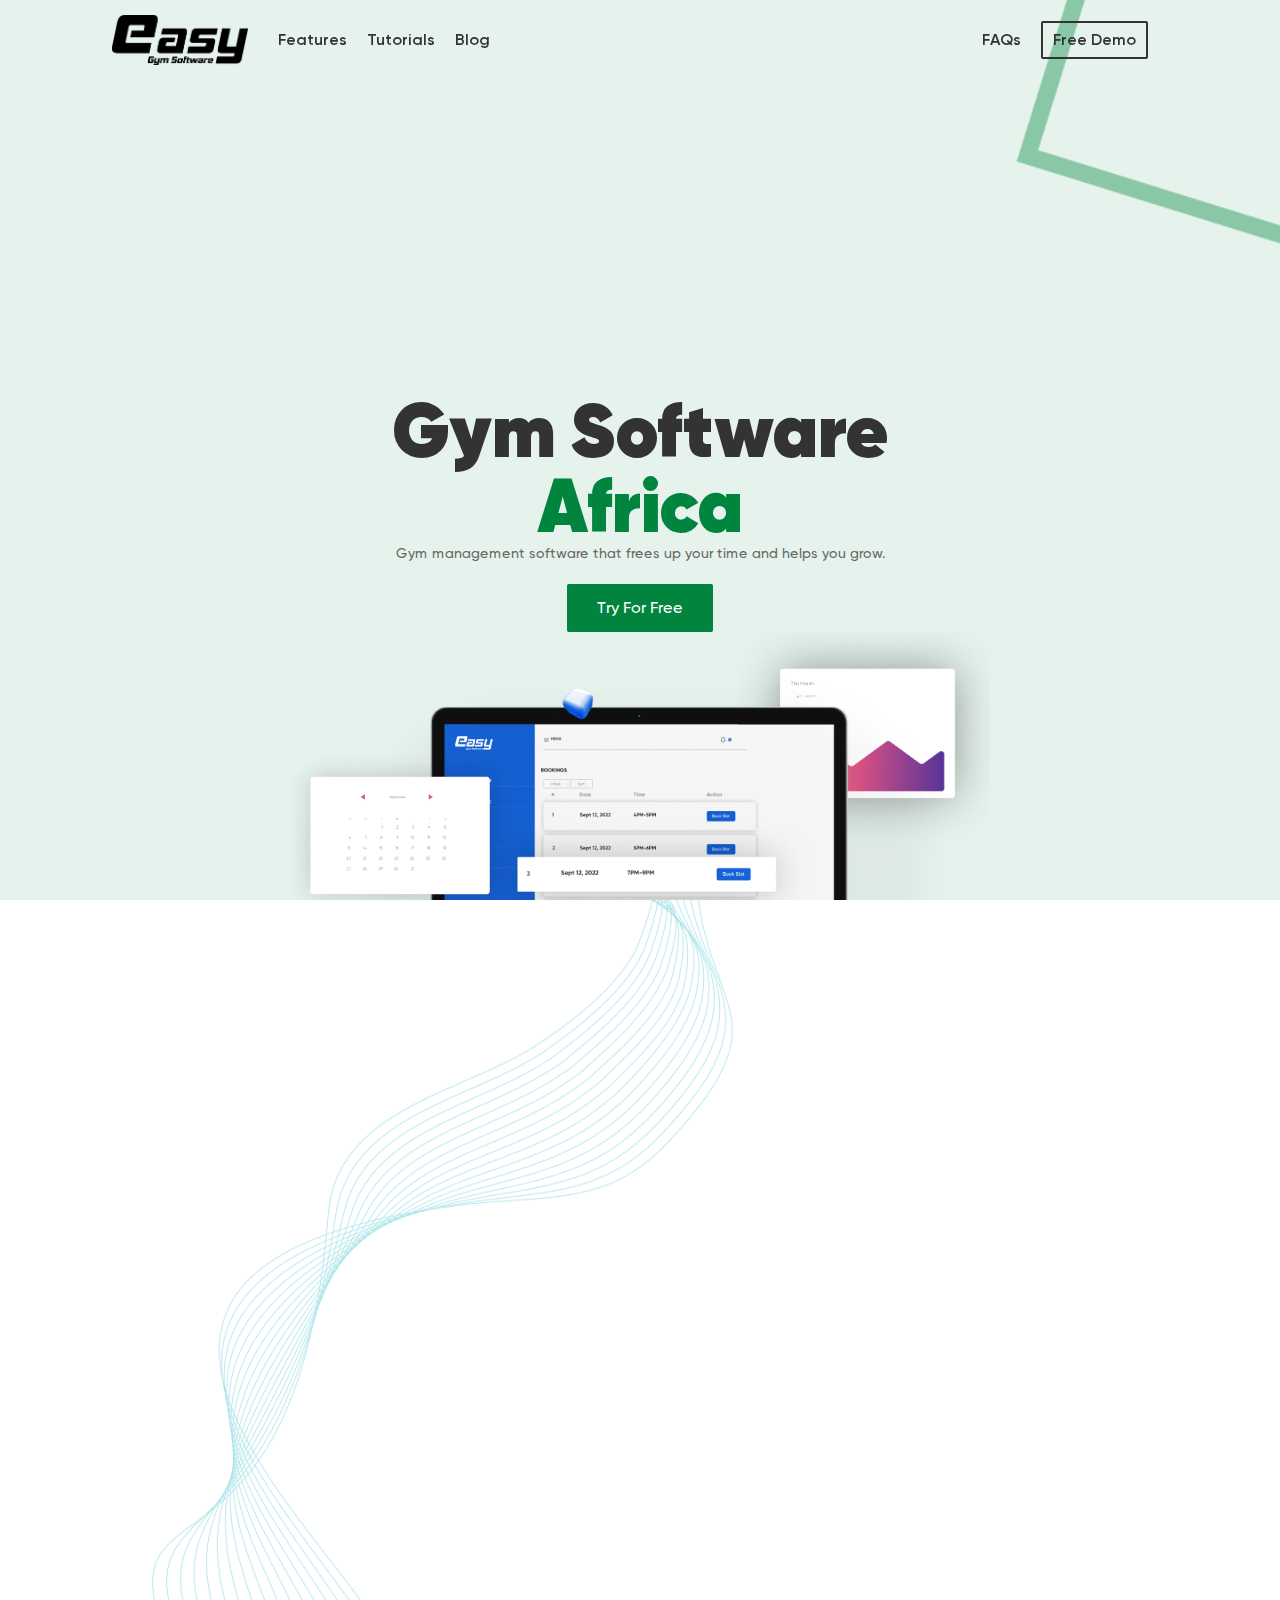
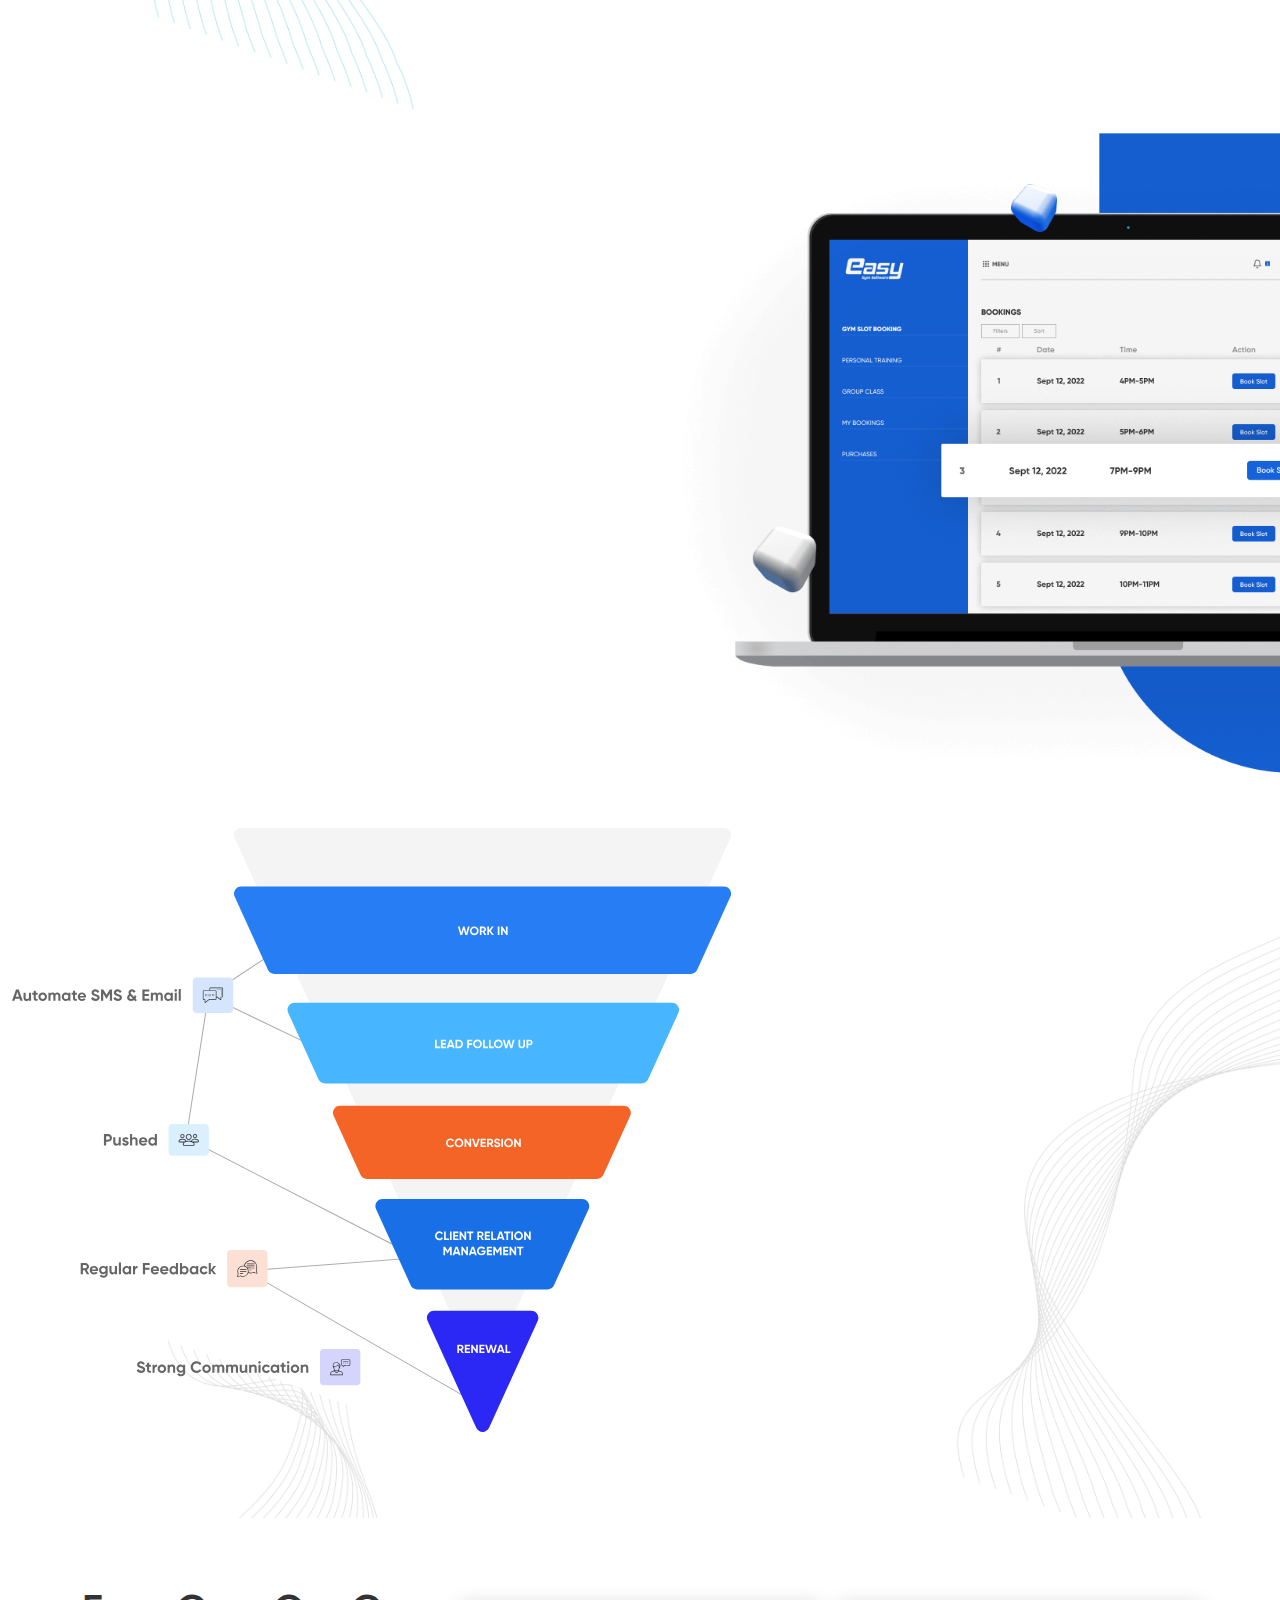
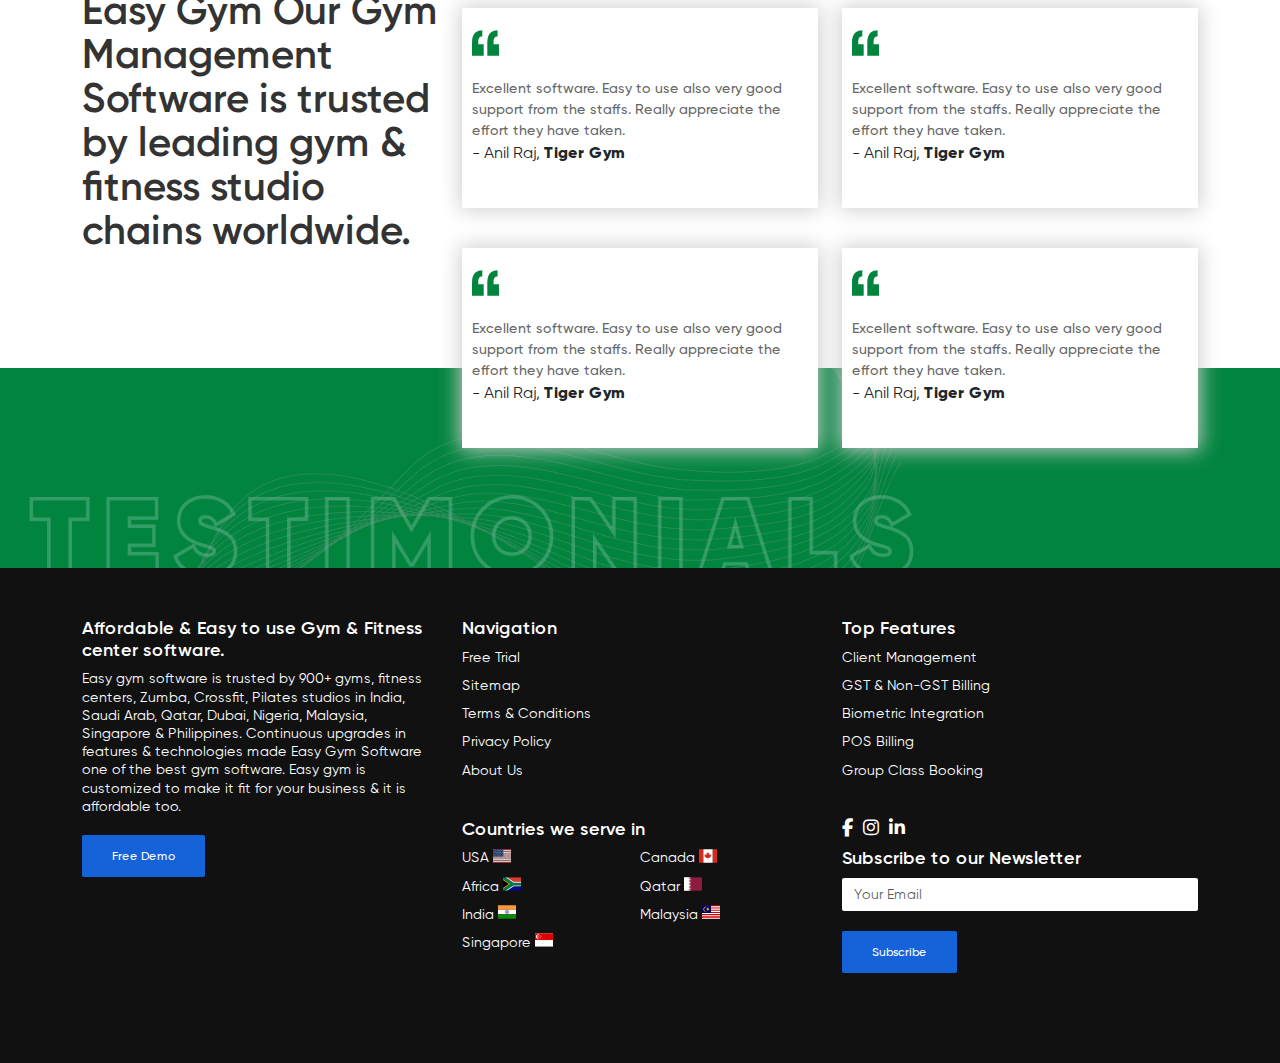
==== africa.html @ e1efaee7 "dropdown added" ====
<!doctype html>
<html lang="en">

<head>
    <meta charset="utf-8">
    <link rel="icon" type="image/x-icon" href="favicon.ico">
    <meta name="viewport" content="width=device-width, initial-scale=1">


    <!-- Bootstrap v5.2 CSS -->
    <link href="https://cdn.jsdelivr.net/npm/bootstrap@5.2.0/dist/css/bootstrap.min.css" rel="stylesheet">

    <!-- AOS CSS -->
    <link href="https://unpkg.com/aos@2.3.1/dist/aos.css" rel="stylesheet">

    <!-- Font Awesome Icons CSS -->
    <link rel="stylesheet" href="https://cdnjs.cloudflare.com/ajax/libs/font-awesome/6.2.0/css/all.min.css" />
    <link rel="stylesheet" href="https://cdnjs.cloudflare.com/ajax/libs/font-awesome/6.2.0/css/brands.min.css" />

    <!-- Custom CSS -->
    <link rel="stylesheet" href="styles.css">


    <title>Easy Gym Software</title>
</head>

<body>
    <!-- <div id="preloader">
        <svg xmlns="http://www.w3.org/2000/svg" width="280.4179992675781" height="104.197998046875"
            viewBox="0 0 280.418 104.198">
            <g id="Group_5" data-name="Group 5" transform="translate(0 -0.1)">
                <g id="Group_3" data-name="Group 3">
                    <g id="Group_1" data-name="Group 1">
                        <path id="Path_1" data-name="Path 1"
                            d="M13.1,78.4c-4.6,0-7.9-.7-9.8-2.2S.5,72.4.5,69.2a35.429,35.429,0,0,1,.8-6l10-47.4c1.1-5.2,3-9.1,5.6-11.5C19.5,1.8,23.8.6,29.6.6H83.2c4,0,6.9.7,8.5,2.2,1.7,1.5,2.5,3.8,2.5,6.9a27.181,27.181,0,0,1-.6,5.5L87,46.2H38l3-13.7H65.8l1.5-7.7a6.053,6.053,0,0,0,.2-1.5c0-1.4-.9-2.2-2.8-2.2H39.3a5.013,5.013,0,0,0-3.1.8,6,6,0,0,0-1.4,3l-6,28.6a14.968,14.968,0,0,0-.3,1.8c0,1.4,1,2.2,2.9,2.2h50L77.1,78.3h-64Z"
                            stroke="#000" stroke-miterlimit="10" stroke-width="1" class="svg-elem-1"></path>
                        <path id="Path_2" data-name="Path 2"
                            d="M100.6,78.4q-4.05,0-5.7-1.5a5.494,5.494,0,0,1-1.7-4.3,21.112,21.112,0,0,1,.5-3.7l2.6-12.2A29.852,29.852,0,0,1,97.7,52a7.515,7.515,0,0,1,2-3,6.215,6.215,0,0,1,2.9-1.5,16.079,16.079,0,0,1,4.2-.5h23.6l-1.9,9H114.2a2.575,2.575,0,0,0-1.8.5,4.272,4.272,0,0,0-.8,1.9l-.7,3.3a8.915,8.915,0,0,0-.2,1.1c0,.9.6,1.3,1.8,1.3h19.3L136.3,43a2.219,2.219,0,0,0,.1-.9c0-1.1-.7-1.6-2-1.6H101.5l2.7-12.6h42.2c2.9,0,5,.5,6.2,1.5s1.8,2.5,1.8,4.7a16.368,16.368,0,0,1-.4,3.8l-8.6,40.7H100.6Z"
                            stroke="#000" stroke-miterlimit="10" stroke-width="1" class="svg-elem-2"></path>
                        <path id="Path_3" data-name="Path 3"
                            d="M154.8,78.4l2.8-13.6h32.8a2.973,2.973,0,0,0,1.9-.4,3.023,3.023,0,0,0,.9-1.8l.7-3.2v-.7c0-.8-.6-1.2-1.7-1.2H167a8.1,8.1,0,0,1-5-1.3,4.9,4.9,0,0,1-1.5-3.8v-1a4.253,4.253,0,0,1,.2-1.1l2.9-13.7c.7-3,1.8-5.2,3.5-6.7,1.7-1.4,4.3-2.2,7.9-2.2h42.5l-2.8,13.1H181.9a2.621,2.621,0,0,0-2.9,2.4l-.6,2.9a1.483,1.483,0,0,0-.1.7c0,.9.6,1.4,1.7,1.4h25.7c2.3,0,4,.5,5,1.4a4.755,4.755,0,0,1,1.5,3.8v1a3.553,3.553,0,0,1-.2,1l-3,14.2c-.7,3-1.8,5.2-3.5,6.6s-4.3,2.2-7.8,2.2Z"
                            stroke="#000" stroke-miterlimit="10" stroke-width="1" class="svg-elem-3"></path>
                        <path id="Path_4" data-name="Path 4"
                            d="M213.2,99.6l3.1-14.4h32a2.814,2.814,0,0,0,2-.6,3.731,3.731,0,0,0,1-2l.9-4.3H225.6q-4.35,0-6.3-1.5a5.523,5.523,0,0,1-1.8-4.5,25.691,25.691,0,0,1,.5-3.9l8.6-40.7h16.9l-7.4,34.7a3.083,3.083,0,0,0-.1,1c0,1,.7,1.5,2,1.5h17l7.9-37.2h16.9L266.6,89.6a13.941,13.941,0,0,1-3.7,7.5q-2.55,2.4-8.1,2.4H213.2Z"
                            stroke="#000" stroke-miterlimit="10" stroke-width="1" class="svg-elem-4"></path>
                    </g>
                    <g id="Group_2" data-name="Group 2">
                        <path id="Path_5" data-name="Path 5"
                            d="M121.9,98.7l.6-3h6.4a.749.749,0,0,0,.5-.1.52.52,0,0,0,.2-.4l.3-1.2v-.2c0-.2-.1-.3-.4-.3h-4.7a1.609,1.609,0,0,1-1.1-.3,1.389,1.389,0,0,1-.3-1.5l.7-3.5a3.376,3.376,0,0,1,.8-1.7,2.546,2.546,0,0,1,1.9-.6H135l-.6,2.9H128c-.2,0-.3,0-.4.1s-.1.2-.2.4l-.2,1.2v.2c0,.2.1.3.4.3h4.7a2.133,2.133,0,0,1,1.2.3,1.333,1.333,0,0,1,.4,1,.9.9,0,0,1-.1.5l-.8,3.7a3.376,3.376,0,0,1-.8,1.7,2.546,2.546,0,0,1-1.9.6h-8.4Z"
                            stroke="#000" stroke-miterlimit="10" stroke-width="1" class="svg-elem-5"></path>
                        <path id="Path_6" data-name="Path 6"
                            d="M136,98.7a1.737,1.737,0,0,1-1.2-.3,1.268,1.268,0,0,1-.4-.9,1.952,1.952,0,0,1,.1-.7l1.2-5.9a2.649,2.649,0,0,1,.7-1.4,2.07,2.07,0,0,1,1.5-.5h6.6a1.737,1.737,0,0,1,1.2.3,1.222,1.222,0,0,1,.3.9,1.7,1.7,0,0,1-.1.7l-1.2,5.9a2.649,2.649,0,0,1-.7,1.4,2.07,2.07,0,0,1-1.5.5Zm6.6-6.4v-.2c0-.2-.1-.3-.4-.3h-3c-.2,0-.3,0-.4.1s-.1.2-.2.4l-.7,3.1v.2c0,.2.1.3.4.3h3c.2,0,.3,0,.4-.1s.1-.2.2-.4Z"
                            stroke="#000" stroke-miterlimit="10" stroke-width="1" class="svg-elem-6"></path>
                        <path id="Path_7" data-name="Path 7"
                            d="M146.3,98.7l2.4-11.4a3,3,0,0,1,.8-1.7,2.456,2.456,0,0,1,1.5-.5h3.5l-.5,2.3h-1.7c-.2,0-.3,0-.4.1s-.1.2-.2.4l-.3,1.2h2.1l-.5,2.4h-2l-1.5,7.2Z"
                            stroke="#000" stroke-miterlimit="10" stroke-width="1" class="svg-elem-7"></path>
                        <path id="Path_8" data-name="Path 8"
                            d="M154.7,98.7a1.737,1.737,0,0,1-1.2-.3,1.268,1.268,0,0,1-.4-.9,1.952,1.952,0,0,1,.1-.7l2.2-10.4h3.2l-.6,2.7h2l-.5,2.4h-2l-.9,4.3V96c0,.2.1.3.4.3h1.5l-.5,2.4Z"
                            stroke="#000" stroke-miterlimit="10" stroke-width="1" class="svg-elem-8"></path>
                        <path id="Path_9" data-name="Path 9"
                            d="M168.7,98.7l-.3-6-3.1,6h-4l-.5-9.6h3.5v6.3l3.1-6.3h3.8l.3,6.3,2.9-6.3h3.3l-4.8,9.6Z"
                            stroke="#000" stroke-miterlimit="10" stroke-width="1" class="svg-elem-9"></path>
                        <path id="Path_10" data-name="Path 10"
                            d="M178.1,98.7a1.609,1.609,0,0,1-1.1-.3,1.136,1.136,0,0,1-.3-.8,1.952,1.952,0,0,1,.1-.7l.5-2.3a4.649,4.649,0,0,1,.3-.9,2.092,2.092,0,0,1,.4-.6,3.329,3.329,0,0,1,.6-.3,1.949,1.949,0,0,1,.8-.1h4.5l-.4,1.7h-2.7c-.2,0-.3,0-.3.1s-.1.2-.2.4l-.1.6v.2c0,.2.1.2.3.2h3.7l.9-4v-.2c0-.2-.1-.3-.4-.3h-6.3l.5-2.4h8a1.737,1.737,0,0,1,1.2.3,1.222,1.222,0,0,1,.3.9,1.7,1.7,0,0,1-.1.7l-1.6,7.7h-8.6Z"
                            stroke="#000" stroke-miterlimit="10" stroke-width="1" class="svg-elem-10"></path>
                        <path id="Path_11" data-name="Path 11"
                            d="M188.3,98.7l2-9.6h3.1l-.2,1.1a3.018,3.018,0,0,1,.8-.8,2.016,2.016,0,0,1,1.1-.3h2.4l-.6,2.7h-3.4a.634.634,0,0,0-.6.5l-1.3,6.4h-3.3Z"
                            stroke="#000" stroke-miterlimit="10" stroke-width="1" class="svg-elem-11"></path>
                        <path id="Path_12" data-name="Path 12"
                            d="M198.6,98.7a1.737,1.737,0,0,1-1.2-.3,1.039,1.039,0,0,1-.4-.8,1.952,1.952,0,0,1,.1-.7l1.2-5.9a2.649,2.649,0,0,1,.7-1.4,2.173,2.173,0,0,1,1.6-.5h6.6a1.8,1.8,0,0,1,1.1.3,1.136,1.136,0,0,1,.3.8,1.952,1.952,0,0,1-.1.7l-.8,3.8h-6L202,93h3.1l.2-1v-.2a.265.265,0,0,0-.3-.3h-3.1c-.2,0-.3,0-.4.1s-.1.2-.2.4l-.7,3.5v.2c0,.2.1.3.4.3h6.2l-.5,2.6h-8.1Z"
                            stroke="#000" stroke-miterlimit="10" stroke-width="1" class="svg-elem-12"></path>
                    </g>
                </g>
                <g id="Group_4" data-name="Group 4">
                    <path id="Path_13" data-name="Path 13"
                        d="M75.7,98.7a2.076,2.076,0,0,1-1.5-.4,1.433,1.433,0,0,1-.5-1.1,3.445,3.445,0,0,1,.1-.9l1.9-8.8a3.8,3.8,0,0,1,.9-1.8,2.814,2.814,0,0,1,2-.6h8.5l-.7,3.3H79.7a.749.749,0,0,0-.5.1.588.588,0,0,0-.2.5l-1.2,6v.2a.458.458,0,0,0,.5.4h3.4l.5-2.4H79.9l.5-2.5H86l-1.7,8Z"
                        stroke="#000" stroke-miterlimit="10" stroke-width="1" class="svg-elem-13"></path>
                    <path id="Path_14" data-name="Path 14"
                        d="M85.6,102.9l.6-2.9h6.4c.2,0,.3,0,.4-.1s.1-.2.2-.4l.2-.9H88.1a2.269,2.269,0,0,1-1.3-.3,1.268,1.268,0,0,1-.4-.9,2.814,2.814,0,0,1,.1-.8l1.7-8.1h3.4l-1.5,6.9v.2c0,.2.1.3.4.3H94l1.6-7.4H99L96.3,101a2.633,2.633,0,0,1-.7,1.5,2.348,2.348,0,0,1-1.6.5H85.6Z"
                        stroke="#000" stroke-miterlimit="10" stroke-width="1" class="svg-elem-14"></path>
                    <path id="Path_15" data-name="Path 15"
                        d="M112.1,98.7l1.4-6.7v-.2c0-.2-.1-.3-.4-.3h-2.4c-.4,0-.6.2-.6.5l-1.4,6.8h-3.4l1.4-6.7v-.2c0-.2-.1-.3-.4-.3h-2.4a.634.634,0,0,0-.6.5l-1.4,6.7H98.5l2.1-10.1h3.2l-.2,1.1a3.819,3.819,0,0,1,.9-.9,2.133,2.133,0,0,1,1.2-.3h3.2c1,0,1.5.4,1.6,1.1a3.24,3.24,0,0,1,.9-.8,2.016,2.016,0,0,1,1.1-.3h3.2a1.922,1.922,0,0,1,1.2.3,1.333,1.333,0,0,1,.4,1,1.7,1.7,0,0,1-.1.7l-1.7,8.1h-3.4Z"
                        stroke="#000" stroke-miterlimit="10" stroke-width="1" class="svg-elem-15"></path>
                </g>
            </g>
        </svg>

    </div> -->

    <div id="africa-page" class="cnt-page">

        <!-- Nav Header Starts -->
        <div class="nav-bar">
            <div class="navbar-holder">
                <div class="nav-left">
                    <div class="container">
                        <div class="left-holder">
                            <a href="index.html" class="logo">
                                <img src="assets/logo.png" alt="logo">
                            </a>
                            <nav>
                                <ul>
                                    <li><a href="features.html" class="nav-item">Features</a></li>
                                    <li><a href="tutorials.html" class="nav-item">Tutorials</a></li>
                                    <li><a href="#" class="nav-item">Blog</a></li>
                                </ul>
                            </nav>
                        </div>
                    </div>
                </div>
                <div class="nav-right">
                    <div class="container">
                        <div class="right-holder">
                            <nav>
                                <ul>
                                    <li><a href="#" class="nav-item">FAQs</a></li>
                                    <li><a href="#" class="prm-btn white-border">Free Demo</a></li>
                                    <li>
                                        <a href="#" class="hamburger" disable>
                                            <div class="center">
                                                <div></div>
                                            </div>
                                        </a>
                                    </li>
                                </ul>
                            </nav>
                        </div>
                    </div>
                </div>
            </div>
        </div>
        <!-- Nav Header Ends-->


        <!-- Mobile Menu Ends-->
        <div class="navbar-mob">
            <ul>
                <li><a href="features.html">Features</a></li>
                <li><a href="tutorials.html">Tutorials</a></li>
                <li><a href="">Blogs</a></li>
                <li><a href="">FAQs</a></li>
            </ul>
        </div>
        <!-- Mobile Menu Ends-->


        <!-- Hero Section Starts -->
        <div class="hero-sec">
            <div class="container">
                <div class="header-text">
                    <h1 class="heading-style">
                        Gym Software<br><span class="cnt-text">Africa</span>
                    </h1>
                    <p>Gym management software that frees up your time and helps you grow.</p>
                    <a href="#" class="prm-btn">Try For Free</a>
                </div>
                <img src="assets/country/usa-hero-img.png" alt="" class="cnt-hero-img">
            </div>
        </div>
        <!-- Hero Section Ends -->



        <!-- QR Section Starts -->
        <div class="qr-sec">
            <img src="assets/qr-sec-img.png" class="qr-img" alt="">
            <div class="container-xl">
                <div class="col-12">
                    <img src="assets/qr-sec-img-mob.png" class="qr-img-mob" alt="">
                </div>
                <div class="col-lg-6 offset-lg-6">
                    <div class="qr-text">
                        <h1 class="heading-style" data-aos="fade-up" data-aos-duration="500" data-aos-once="true">
                            Experience Revolutionary
                            <br>QR Portal
                        </h1>
                        <div class="sm-head" data-aos="fade-up" data-aos-duration="500" data-aos-once="true">
                            Scan & Experience
                        </div>
                        <p data-aos="fade-up" data-aos-duration="500" data-aos-once="true">No need to pay for mobile
                            apps anymore.</p>

                        <div class="qr-features">
                            <div class="row">
                                <div class="col-md-6">
                                    <div class="feat-box" data-aos="zoom-in" data-aos-duration="500"
                                        data-aos-once="true" data-aos-delay="100">
                                        <img src="assets/country/qr-feat-af1.png" alt="">
                                        <h2>Conviniet <br>Appointments</h2>
                                        <p>Energistically negotiate effective web services after installed base sources.
                                            Conveniently productivate.</p>
                                    </div>
                                </div>
                                <div class="col-md-6">
                                    <div class="feat-box" data-aos="zoom-in" data-aos-duration="500"
                                        data-aos-once="true" data-aos-delay="400">
                                        <img src="assets/country/qr-feat-af2.png" alt="">
                                        <h2>Showcase<br>
                                            Offers & Gallery</h2>
                                        <p>Enthusiastically mesh reliable products without sustainable resources
                                            rapidiously seize.</p>
                                    </div>
                                </div>
                                <div class="col-md-6">
                                    <div class="feat-box" data-aos="zoom-in" data-aos-duration="500"
                                        data-aos-once="true" data-aos-delay="700">
                                        <img src="assets/country/qr-feat-af3.png" alt="">
                                        <h2>Self
                                            Check-in</h2>
                                        <p>Conveniently evolve cross-platform initiatives and interdependent technology
                                            dynamically reliable.
                                        </p>
                                    </div>
                                </div>
                                <div class="col-md-6">
                                    <div class="feat-box" data-aos="zoom-in" data-aos-duration="500"
                                        data-aos-once="true" data-aos-delay="900">
                                        <img src="assets/country/qr-feat-af4.png" alt="">
                                        <h2>Reviews</h2>
                                        <p>Enthusiastically disseminate granular schemas vis-a-vis timely collaboration
                                            and idea-sharing evisculate.</p>
                                    </div>
                                </div>
                            </div>
                        </div>
                    </div>
                </div>
            </div>
        </div>
        <!-- QR Section Ends -->



        <!-- Booking Section Starts -->
        <div class="booking-sec">
            <img src="assets/booking-img.png" class="booking-img" alt="">
            <div class="container">
                <div class="col-12">
                    <img src="assets/booking-img-full.png" class="booking-img-full" alt="">
                </div>
                <div class="col-md-6">
                    <div class="booking-text">
                        <h1 class="heading-style" data-aos="fade-up" data-aos-duration="500" data-aos-once="true">
                            Experience Revolutionary
                            <br>QR Portal
                        </h1>
                        <p data-aos="fade-up" data-aos-duration="500" data-aos-once="true">Digitalize your client's
                            experience with digital
                            workout & diet plan. Your clients can easily
                            book group classes & personal training online with gym management software.</p>



                        <div class="accordion" data-aos="fade-up" data-aos-duration="500" data-aos-once="true">
                            <div class="accordion-item">
                                <input type="checkbox" id="book-ques1">
                                <label class="accordion-link" for="book-ques1">
                                    <div class="flex">
                                        <h3 class="sm-head">All-embracing Sign-up Form</h3>
                                        <svg width="24" height="24" viewBox="0 0 24 24" fill="none"
                                            xmlns="http://www.w3.org/2000/svg">
                                            <path
                                                d="M17.4799 6.54994L14.6399 3.70994C14.547 3.61621 14.4364 3.54182 14.3145 3.49105C14.1927 3.44028 14.062 3.41414 13.9299 3.41414C13.7979 3.41414 13.6672 3.44028 13.5454 3.49105C13.4235 3.54182 13.3129 3.61621 13.2199 3.70994C13.0337 3.8973 12.9291 4.15076 12.9291 4.41494C12.9291 4.67913 13.0337 4.93258 13.2199 5.11994L15.3399 7.23994L7.23994 15.3399L5.11994 13.2199C4.93258 13.0337 4.67913 12.9291 4.41494 12.9291C4.15076 12.9291 3.8973 13.0337 3.70994 13.2199C3.61621 13.3129 3.54182 13.4235 3.49105 13.5454C3.44028 13.6672 3.41414 13.7979 3.41414 13.9299C3.41414 14.062 3.44028 14.1927 3.49105 14.3145C3.54182 14.4364 3.61621 14.547 3.70994 14.6399L6.51994 17.4499L9.32994 20.2599C9.42256 20.3544 9.533 20.4296 9.65488 20.4811C9.77675 20.5326 9.90763 20.5594 10.0399 20.5599C10.2386 20.5611 10.433 20.5031 10.5986 20.3933C10.7641 20.2835 10.8931 20.1269 10.9693 19.9434C11.0455 19.76 11.0653 19.558 11.0262 19.3633C10.9872 19.1685 10.891 18.9898 10.7499 18.8499L8.65994 16.7599L16.7599 8.65994L18.8799 10.7799C18.9732 10.8725 19.0837 10.9458 19.2053 10.9957C19.3269 11.0455 19.4571 11.071 19.5885 11.0705C19.7199 11.07 19.8499 11.0437 19.9711 10.993C20.0923 10.9423 20.2024 10.8682 20.2949 10.7749C20.3875 10.6817 20.4608 10.5711 20.5107 10.4496C20.5605 10.328 20.586 10.1978 20.5855 10.0664C20.585 9.93501 20.5587 9.80499 20.508 9.68378C20.4573 9.56256 20.3832 9.45252 20.2899 9.35994L17.4799 6.54994ZM3.70994 17.4599C3.52164 17.2716 3.26624 17.1658 2.99994 17.1658C2.73364 17.1658 2.47824 17.2716 2.28994 17.4599C2.10164 17.6482 1.99585 17.9036 1.99585 18.1699C1.99585 18.4362 2.10164 18.6916 2.28994 18.8799L5.11994 21.7099C5.21338 21.8026 5.3242 21.8759 5.44603 21.9257C5.56787 21.9755 5.69833 22.0007 5.82994 21.9999C5.96155 22.0007 6.09201 21.9755 6.21385 21.9257C6.33569 21.8759 6.4465 21.8026 6.53994 21.7099C6.63367 21.617 6.70806 21.5064 6.75883 21.3845C6.8096 21.2627 6.83574 21.132 6.83574 20.9999C6.83574 20.8679 6.8096 20.7372 6.75883 20.6154C6.70806 20.4935 6.63367 20.3829 6.53994 20.2899L3.70994 17.4599ZM21.7099 5.11994L18.8799 2.28994C18.6916 2.10164 18.4362 1.99585 18.1699 1.99585C17.9036 1.99585 17.6482 2.10164 17.4599 2.28994C17.2716 2.47824 17.1658 2.73364 17.1658 2.99994C17.1658 3.26624 17.2716 3.52164 17.4599 3.70994L20.2899 6.53994C20.3829 6.63367 20.4935 6.70806 20.6154 6.75883C20.7372 6.8096 20.8679 6.83574 20.9999 6.83574C21.132 6.83574 21.2627 6.8096 21.3845 6.75883C21.5064 6.70806 21.617 6.63367 21.7099 6.53994C21.8037 6.44698 21.8781 6.33638 21.9288 6.21452C21.9796 6.09266 22.0057 5.96195 22.0057 5.82994C22.0057 5.69793 21.9796 5.56722 21.9288 5.44536C21.8781 5.32351 21.8037 5.2129 21.7099 5.11994Z"
                                                fill="#1562D9" />
                                        </svg>

                                    </div>
                                </label>
                                <div class="answer">
                                    <p> Let the customers see and choose everything they need in a comprehensive sign-up
                                        form on your website. The details are captured in the gym management system and
                                        you can create a customized bill in one click.
                                    </p>
                                </div>
                                <hr>
                            </div>
                            <div class="accordion-item">
                                <input type="checkbox" id="book-ques2">
                                <label class="accordion-link" for="book-ques2">
                                    <div class="flex">
                                        <h3 class="sm-head">Group Class and Training Booking</h3>
                                        <svg width="24" height="24" viewBox="0 0 24 24" fill="none"
                                            xmlns="http://www.w3.org/2000/svg">
                                            <path
                                                d="M17.4799 6.54994L14.6399 3.70994C14.547 3.61621 14.4364 3.54182 14.3145 3.49105C14.1927 3.44028 14.062 3.41414 13.9299 3.41414C13.7979 3.41414 13.6672 3.44028 13.5454 3.49105C13.4235 3.54182 13.3129 3.61621 13.2199 3.70994C13.0337 3.8973 12.9291 4.15076 12.9291 4.41494C12.9291 4.67913 13.0337 4.93258 13.2199 5.11994L15.3399 7.23994L7.23994 15.3399L5.11994 13.2199C4.93258 13.0337 4.67913 12.9291 4.41494 12.9291C4.15076 12.9291 3.8973 13.0337 3.70994 13.2199C3.61621 13.3129 3.54182 13.4235 3.49105 13.5454C3.44028 13.6672 3.41414 13.7979 3.41414 13.9299C3.41414 14.062 3.44028 14.1927 3.49105 14.3145C3.54182 14.4364 3.61621 14.547 3.70994 14.6399L6.51994 17.4499L9.32994 20.2599C9.42256 20.3544 9.533 20.4296 9.65488 20.4811C9.77675 20.5326 9.90763 20.5594 10.0399 20.5599C10.2386 20.5611 10.433 20.5031 10.5986 20.3933C10.7641 20.2835 10.8931 20.1269 10.9693 19.9434C11.0455 19.76 11.0653 19.558 11.0262 19.3633C10.9872 19.1685 10.891 18.9898 10.7499 18.8499L8.65994 16.7599L16.7599 8.65994L18.8799 10.7799C18.9732 10.8725 19.0837 10.9458 19.2053 10.9957C19.3269 11.0455 19.4571 11.071 19.5885 11.0705C19.7199 11.07 19.8499 11.0437 19.9711 10.993C20.0923 10.9423 20.2024 10.8682 20.2949 10.7749C20.3875 10.6817 20.4608 10.5711 20.5107 10.4496C20.5605 10.328 20.586 10.1978 20.5855 10.0664C20.585 9.93501 20.5587 9.80499 20.508 9.68378C20.4573 9.56256 20.3832 9.45252 20.2899 9.35994L17.4799 6.54994ZM3.70994 17.4599C3.52164 17.2716 3.26624 17.1658 2.99994 17.1658C2.73364 17.1658 2.47824 17.2716 2.28994 17.4599C2.10164 17.6482 1.99585 17.9036 1.99585 18.1699C1.99585 18.4362 2.10164 18.6916 2.28994 18.8799L5.11994 21.7099C5.21338 21.8026 5.3242 21.8759 5.44603 21.9257C5.56787 21.9755 5.69833 22.0007 5.82994 21.9999C5.96155 22.0007 6.09201 21.9755 6.21385 21.9257C6.33569 21.8759 6.4465 21.8026 6.53994 21.7099C6.63367 21.617 6.70806 21.5064 6.75883 21.3845C6.8096 21.2627 6.83574 21.132 6.83574 20.9999C6.83574 20.8679 6.8096 20.7372 6.75883 20.6154C6.70806 20.4935 6.63367 20.3829 6.53994 20.2899L3.70994 17.4599ZM21.7099 5.11994L18.8799 2.28994C18.6916 2.10164 18.4362 1.99585 18.1699 1.99585C17.9036 1.99585 17.6482 2.10164 17.4599 2.28994C17.2716 2.47824 17.1658 2.73364 17.1658 2.99994C17.1658 3.26624 17.2716 3.52164 17.4599 3.70994L20.2899 6.53994C20.3829 6.63367 20.4935 6.70806 20.6154 6.75883C20.7372 6.8096 20.8679 6.83574 20.9999 6.83574C21.132 6.83574 21.2627 6.8096 21.3845 6.75883C21.5064 6.70806 21.617 6.63367 21.7099 6.53994C21.8037 6.44698 21.8781 6.33638 21.9288 6.21452C21.9796 6.09266 22.0057 5.96195 22.0057 5.82994C22.0057 5.69793 21.9796 5.56722 21.9288 5.44536C21.8781 5.32351 21.8037 5.2129 21.7099 5.11994Z"
                                                fill="#1562D9" />
                                        </svg>

                                    </div>
                                </label>
                                <div class="answer">
                                    <p>Provide your customers the possibility to book their group classes, personal
                                        training or any other service that your gym provides through the website or the
                                        Android mobile APP.</p>
                                </div>
                                <hr>
                            </div>
                            <div class="accordion-item">
                                <input type="checkbox" id="book-ques3">
                                <label class="accordion-link" for="book-ques3">
                                    <div class="flex">
                                        <h3 class="sm-head">Client’s Vital Information</h3>
                                        <svg width="24" height="24" viewBox="0 0 24 24" fill="none"
                                            xmlns="http://www.w3.org/2000/svg">
                                            <path
                                                d="M17.4799 6.54994L14.6399 3.70994C14.547 3.61621 14.4364 3.54182 14.3145 3.49105C14.1927 3.44028 14.062 3.41414 13.9299 3.41414C13.7979 3.41414 13.6672 3.44028 13.5454 3.49105C13.4235 3.54182 13.3129 3.61621 13.2199 3.70994C13.0337 3.8973 12.9291 4.15076 12.9291 4.41494C12.9291 4.67913 13.0337 4.93258 13.2199 5.11994L15.3399 7.23994L7.23994 15.3399L5.11994 13.2199C4.93258 13.0337 4.67913 12.9291 4.41494 12.9291C4.15076 12.9291 3.8973 13.0337 3.70994 13.2199C3.61621 13.3129 3.54182 13.4235 3.49105 13.5454C3.44028 13.6672 3.41414 13.7979 3.41414 13.9299C3.41414 14.062 3.44028 14.1927 3.49105 14.3145C3.54182 14.4364 3.61621 14.547 3.70994 14.6399L6.51994 17.4499L9.32994 20.2599C9.42256 20.3544 9.533 20.4296 9.65488 20.4811C9.77675 20.5326 9.90763 20.5594 10.0399 20.5599C10.2386 20.5611 10.433 20.5031 10.5986 20.3933C10.7641 20.2835 10.8931 20.1269 10.9693 19.9434C11.0455 19.76 11.0653 19.558 11.0262 19.3633C10.9872 19.1685 10.891 18.9898 10.7499 18.8499L8.65994 16.7599L16.7599 8.65994L18.8799 10.7799C18.9732 10.8725 19.0837 10.9458 19.2053 10.9957C19.3269 11.0455 19.4571 11.071 19.5885 11.0705C19.7199 11.07 19.8499 11.0437 19.9711 10.993C20.0923 10.9423 20.2024 10.8682 20.2949 10.7749C20.3875 10.6817 20.4608 10.5711 20.5107 10.4496C20.5605 10.328 20.586 10.1978 20.5855 10.0664C20.585 9.93501 20.5587 9.80499 20.508 9.68378C20.4573 9.56256 20.3832 9.45252 20.2899 9.35994L17.4799 6.54994ZM3.70994 17.4599C3.52164 17.2716 3.26624 17.1658 2.99994 17.1658C2.73364 17.1658 2.47824 17.2716 2.28994 17.4599C2.10164 17.6482 1.99585 17.9036 1.99585 18.1699C1.99585 18.4362 2.10164 18.6916 2.28994 18.8799L5.11994 21.7099C5.21338 21.8026 5.3242 21.8759 5.44603 21.9257C5.56787 21.9755 5.69833 22.0007 5.82994 21.9999C5.96155 22.0007 6.09201 21.9755 6.21385 21.9257C6.33569 21.8759 6.4465 21.8026 6.53994 21.7099C6.63367 21.617 6.70806 21.5064 6.75883 21.3845C6.8096 21.2627 6.83574 21.132 6.83574 20.9999C6.83574 20.8679 6.8096 20.7372 6.75883 20.6154C6.70806 20.4935 6.63367 20.3829 6.53994 20.2899L3.70994 17.4599ZM21.7099 5.11994L18.8799 2.28994C18.6916 2.10164 18.4362 1.99585 18.1699 1.99585C17.9036 1.99585 17.6482 2.10164 17.4599 2.28994C17.2716 2.47824 17.1658 2.73364 17.1658 2.99994C17.1658 3.26624 17.2716 3.52164 17.4599 3.70994L20.2899 6.53994C20.3829 6.63367 20.4935 6.70806 20.6154 6.75883C20.7372 6.8096 20.8679 6.83574 20.9999 6.83574C21.132 6.83574 21.2627 6.8096 21.3845 6.75883C21.5064 6.70806 21.617 6.63367 21.7099 6.53994C21.8037 6.44698 21.8781 6.33638 21.9288 6.21452C21.9796 6.09266 22.0057 5.96195 22.0057 5.82994C22.0057 5.69793 21.9796 5.56722 21.9288 5.44536C21.8781 5.32351 21.8037 5.2129 21.7099 5.11994Z"
                                                fill="#1562D9" />
                                        </svg>

                                    </div>
                                </label>
                                <div class="answer">
                                    <p>Let the clients be focused on their growth and produce more results by showing
                                        them all the important information related to their workout plan, diet plan,
                                        body measurement, etc.</p>
                                </div>
                                <hr>
                            </div>
                        </div>


                    </div>
                </div>
            </div>
        </div>
        <!-- Booking Section Ends -->


        <!-- Retain Section Starts -->
        <div class="retain-sec">
            <div class="container-xxl">
                <div class="row align-items-center">
                    <div class="col-lg-7">
                        <!-- <div id="retain-svg"></div> -->
                        <object data="assets/retain-client-img.svg" type="image/svg+xml" class="retain-svg"></object>
                    </div>
                    <div class="col-lg-5">
                        <div class="booking-text">
                            <h1 class="heading-style" data-aos="fade-up" data-aos-duration="500" data-aos-once="true">
                                Experience
                                Revolutionary <br>QR Portal</h1>
                            <p data-aos="fade-up" data-aos-duration="500" data-aos-once="true">Digitalize your client's
                                experience with
                                digital workout & diet plan. Your clients can
                                easily
                                book group classes & personal training online with gym management software.</p>



                            <div class="accordion" data-aos="fade-up" data-aos-duration="500" data-aos-once="true">
                                <div class="accordion-item">
                                    <input type="checkbox" id="question1">
                                    <label class="accordion-link" for="question1">
                                        <div class="flex">
                                            <h3 class="sm-head">All-embracing Sign-up Form</h3>
                                            <svg width="24" height="24" viewBox="0 0 24 24" fill="none"
                                                xmlns="http://www.w3.org/2000/svg">
                                                <path
                                                    d="M17.4799 6.54994L14.6399 3.70994C14.547 3.61621 14.4364 3.54182 14.3145 3.49105C14.1927 3.44028 14.062 3.41414 13.9299 3.41414C13.7979 3.41414 13.6672 3.44028 13.5454 3.49105C13.4235 3.54182 13.3129 3.61621 13.2199 3.70994C13.0337 3.8973 12.9291 4.15076 12.9291 4.41494C12.9291 4.67913 13.0337 4.93258 13.2199 5.11994L15.3399 7.23994L7.23994 15.3399L5.11994 13.2199C4.93258 13.0337 4.67913 12.9291 4.41494 12.9291C4.15076 12.9291 3.8973 13.0337 3.70994 13.2199C3.61621 13.3129 3.54182 13.4235 3.49105 13.5454C3.44028 13.6672 3.41414 13.7979 3.41414 13.9299C3.41414 14.062 3.44028 14.1927 3.49105 14.3145C3.54182 14.4364 3.61621 14.547 3.70994 14.6399L6.51994 17.4499L9.32994 20.2599C9.42256 20.3544 9.533 20.4296 9.65488 20.4811C9.77675 20.5326 9.90763 20.5594 10.0399 20.5599C10.2386 20.5611 10.433 20.5031 10.5986 20.3933C10.7641 20.2835 10.8931 20.1269 10.9693 19.9434C11.0455 19.76 11.0653 19.558 11.0262 19.3633C10.9872 19.1685 10.891 18.9898 10.7499 18.8499L8.65994 16.7599L16.7599 8.65994L18.8799 10.7799C18.9732 10.8725 19.0837 10.9458 19.2053 10.9957C19.3269 11.0455 19.4571 11.071 19.5885 11.0705C19.7199 11.07 19.8499 11.0437 19.9711 10.993C20.0923 10.9423 20.2024 10.8682 20.2949 10.7749C20.3875 10.6817 20.4608 10.5711 20.5107 10.4496C20.5605 10.328 20.586 10.1978 20.5855 10.0664C20.585 9.93501 20.5587 9.80499 20.508 9.68378C20.4573 9.56256 20.3832 9.45252 20.2899 9.35994L17.4799 6.54994ZM3.70994 17.4599C3.52164 17.2716 3.26624 17.1658 2.99994 17.1658C2.73364 17.1658 2.47824 17.2716 2.28994 17.4599C2.10164 17.6482 1.99585 17.9036 1.99585 18.1699C1.99585 18.4362 2.10164 18.6916 2.28994 18.8799L5.11994 21.7099C5.21338 21.8026 5.3242 21.8759 5.44603 21.9257C5.56787 21.9755 5.69833 22.0007 5.82994 21.9999C5.96155 22.0007 6.09201 21.9755 6.21385 21.9257C6.33569 21.8759 6.4465 21.8026 6.53994 21.7099C6.63367 21.617 6.70806 21.5064 6.75883 21.3845C6.8096 21.2627 6.83574 21.132 6.83574 20.9999C6.83574 20.8679 6.8096 20.7372 6.75883 20.6154C6.70806 20.4935 6.63367 20.3829 6.53994 20.2899L3.70994 17.4599ZM21.7099 5.11994L18.8799 2.28994C18.6916 2.10164 18.4362 1.99585 18.1699 1.99585C17.9036 1.99585 17.6482 2.10164 17.4599 2.28994C17.2716 2.47824 17.1658 2.73364 17.1658 2.99994C17.1658 3.26624 17.2716 3.52164 17.4599 3.70994L20.2899 6.53994C20.3829 6.63367 20.4935 6.70806 20.6154 6.75883C20.7372 6.8096 20.8679 6.83574 20.9999 6.83574C21.132 6.83574 21.2627 6.8096 21.3845 6.75883C21.5064 6.70806 21.617 6.63367 21.7099 6.53994C21.8037 6.44698 21.8781 6.33638 21.9288 6.21452C21.9796 6.09266 22.0057 5.96195 22.0057 5.82994C22.0057 5.69793 21.9796 5.56722 21.9288 5.44536C21.8781 5.32351 21.8037 5.2129 21.7099 5.11994Z"
                                                    fill="#1562D9" />
                                            </svg>

                                        </div>
                                    </label>
                                    <div class="answer">
                                        <p> Let the customers see and choose everything they need in a comprehensive
                                            sign-up
                                            form on your website. The details are captured in the gym management system
                                            and
                                            you can create a customized bill in one click.
                                        </p>
                                    </div>
                                    <hr>
                                </div>
                                <div class="accordion-item">
                                    <input type="checkbox" id="question2">
                                    <label class="accordion-link" for="question2">
                                        <div class="flex">
                                            <h3 class="sm-head">Group Class and Training Booking</h3>
                                            <svg width="24" height="24" viewBox="0 0 24 24" fill="none"
                                                xmlns="http://www.w3.org/2000/svg">
                                                <path
                                                    d="M17.4799 6.54994L14.6399 3.70994C14.547 3.61621 14.4364 3.54182 14.3145 3.49105C14.1927 3.44028 14.062 3.41414 13.9299 3.41414C13.7979 3.41414 13.6672 3.44028 13.5454 3.49105C13.4235 3.54182 13.3129 3.61621 13.2199 3.70994C13.0337 3.8973 12.9291 4.15076 12.9291 4.41494C12.9291 4.67913 13.0337 4.93258 13.2199 5.11994L15.3399 7.23994L7.23994 15.3399L5.11994 13.2199C4.93258 13.0337 4.67913 12.9291 4.41494 12.9291C4.15076 12.9291 3.8973 13.0337 3.70994 13.2199C3.61621 13.3129 3.54182 13.4235 3.49105 13.5454C3.44028 13.6672 3.41414 13.7979 3.41414 13.9299C3.41414 14.062 3.44028 14.1927 3.49105 14.3145C3.54182 14.4364 3.61621 14.547 3.70994 14.6399L6.51994 17.4499L9.32994 20.2599C9.42256 20.3544 9.533 20.4296 9.65488 20.4811C9.77675 20.5326 9.90763 20.5594 10.0399 20.5599C10.2386 20.5611 10.433 20.5031 10.5986 20.3933C10.7641 20.2835 10.8931 20.1269 10.9693 19.9434C11.0455 19.76 11.0653 19.558 11.0262 19.3633C10.9872 19.1685 10.891 18.9898 10.7499 18.8499L8.65994 16.7599L16.7599 8.65994L18.8799 10.7799C18.9732 10.8725 19.0837 10.9458 19.2053 10.9957C19.3269 11.0455 19.4571 11.071 19.5885 11.0705C19.7199 11.07 19.8499 11.0437 19.9711 10.993C20.0923 10.9423 20.2024 10.8682 20.2949 10.7749C20.3875 10.6817 20.4608 10.5711 20.5107 10.4496C20.5605 10.328 20.586 10.1978 20.5855 10.0664C20.585 9.93501 20.5587 9.80499 20.508 9.68378C20.4573 9.56256 20.3832 9.45252 20.2899 9.35994L17.4799 6.54994ZM3.70994 17.4599C3.52164 17.2716 3.26624 17.1658 2.99994 17.1658C2.73364 17.1658 2.47824 17.2716 2.28994 17.4599C2.10164 17.6482 1.99585 17.9036 1.99585 18.1699C1.99585 18.4362 2.10164 18.6916 2.28994 18.8799L5.11994 21.7099C5.21338 21.8026 5.3242 21.8759 5.44603 21.9257C5.56787 21.9755 5.69833 22.0007 5.82994 21.9999C5.96155 22.0007 6.09201 21.9755 6.21385 21.9257C6.33569 21.8759 6.4465 21.8026 6.53994 21.7099C6.63367 21.617 6.70806 21.5064 6.75883 21.3845C6.8096 21.2627 6.83574 21.132 6.83574 20.9999C6.83574 20.8679 6.8096 20.7372 6.75883 20.6154C6.70806 20.4935 6.63367 20.3829 6.53994 20.2899L3.70994 17.4599ZM21.7099 5.11994L18.8799 2.28994C18.6916 2.10164 18.4362 1.99585 18.1699 1.99585C17.9036 1.99585 17.6482 2.10164 17.4599 2.28994C17.2716 2.47824 17.1658 2.73364 17.1658 2.99994C17.1658 3.26624 17.2716 3.52164 17.4599 3.70994L20.2899 6.53994C20.3829 6.63367 20.4935 6.70806 20.6154 6.75883C20.7372 6.8096 20.8679 6.83574 20.9999 6.83574C21.132 6.83574 21.2627 6.8096 21.3845 6.75883C21.5064 6.70806 21.617 6.63367 21.7099 6.53994C21.8037 6.44698 21.8781 6.33638 21.9288 6.21452C21.9796 6.09266 22.0057 5.96195 22.0057 5.82994C22.0057 5.69793 21.9796 5.56722 21.9288 5.44536C21.8781 5.32351 21.8037 5.2129 21.7099 5.11994Z"
                                                    fill="#1562D9" />
                                            </svg>

                                        </div>
                                    </label>
                                    <div class="answer">
                                        <p>Provide your customers the possibility to book their group classes, personal
                                            training or any other service that your gym provides through the website or
                                            the
                                            Android mobile APP.</p>
                                    </div>
                                    <hr>
                                </div>
                                <div class="accordion-item">
                                    <input type="checkbox" id="question3">
                                    <label class="accordion-link" for="question3">
                                        <div class="flex">
                                            <h3 class="sm-head">Client’s Vital Information</h3>
                                            <svg width="24" height="24" viewBox="0 0 24 24" fill="none"
                                                xmlns="http://www.w3.org/2000/svg">
                                                <path
                                                    d="M17.4799 6.54994L14.6399 3.70994C14.547 3.61621 14.4364 3.54182 14.3145 3.49105C14.1927 3.44028 14.062 3.41414 13.9299 3.41414C13.7979 3.41414 13.6672 3.44028 13.5454 3.49105C13.4235 3.54182 13.3129 3.61621 13.2199 3.70994C13.0337 3.8973 12.9291 4.15076 12.9291 4.41494C12.9291 4.67913 13.0337 4.93258 13.2199 5.11994L15.3399 7.23994L7.23994 15.3399L5.11994 13.2199C4.93258 13.0337 4.67913 12.9291 4.41494 12.9291C4.15076 12.9291 3.8973 13.0337 3.70994 13.2199C3.61621 13.3129 3.54182 13.4235 3.49105 13.5454C3.44028 13.6672 3.41414 13.7979 3.41414 13.9299C3.41414 14.062 3.44028 14.1927 3.49105 14.3145C3.54182 14.4364 3.61621 14.547 3.70994 14.6399L6.51994 17.4499L9.32994 20.2599C9.42256 20.3544 9.533 20.4296 9.65488 20.4811C9.77675 20.5326 9.90763 20.5594 10.0399 20.5599C10.2386 20.5611 10.433 20.5031 10.5986 20.3933C10.7641 20.2835 10.8931 20.1269 10.9693 19.9434C11.0455 19.76 11.0653 19.558 11.0262 19.3633C10.9872 19.1685 10.891 18.9898 10.7499 18.8499L8.65994 16.7599L16.7599 8.65994L18.8799 10.7799C18.9732 10.8725 19.0837 10.9458 19.2053 10.9957C19.3269 11.0455 19.4571 11.071 19.5885 11.0705C19.7199 11.07 19.8499 11.0437 19.9711 10.993C20.0923 10.9423 20.2024 10.8682 20.2949 10.7749C20.3875 10.6817 20.4608 10.5711 20.5107 10.4496C20.5605 10.328 20.586 10.1978 20.5855 10.0664C20.585 9.93501 20.5587 9.80499 20.508 9.68378C20.4573 9.56256 20.3832 9.45252 20.2899 9.35994L17.4799 6.54994ZM3.70994 17.4599C3.52164 17.2716 3.26624 17.1658 2.99994 17.1658C2.73364 17.1658 2.47824 17.2716 2.28994 17.4599C2.10164 17.6482 1.99585 17.9036 1.99585 18.1699C1.99585 18.4362 2.10164 18.6916 2.28994 18.8799L5.11994 21.7099C5.21338 21.8026 5.3242 21.8759 5.44603 21.9257C5.56787 21.9755 5.69833 22.0007 5.82994 21.9999C5.96155 22.0007 6.09201 21.9755 6.21385 21.9257C6.33569 21.8759 6.4465 21.8026 6.53994 21.7099C6.63367 21.617 6.70806 21.5064 6.75883 21.3845C6.8096 21.2627 6.83574 21.132 6.83574 20.9999C6.83574 20.8679 6.8096 20.7372 6.75883 20.6154C6.70806 20.4935 6.63367 20.3829 6.53994 20.2899L3.70994 17.4599ZM21.7099 5.11994L18.8799 2.28994C18.6916 2.10164 18.4362 1.99585 18.1699 1.99585C17.9036 1.99585 17.6482 2.10164 17.4599 2.28994C17.2716 2.47824 17.1658 2.73364 17.1658 2.99994C17.1658 3.26624 17.2716 3.52164 17.4599 3.70994L20.2899 6.53994C20.3829 6.63367 20.4935 6.70806 20.6154 6.75883C20.7372 6.8096 20.8679 6.83574 20.9999 6.83574C21.132 6.83574 21.2627 6.8096 21.3845 6.75883C21.5064 6.70806 21.617 6.63367 21.7099 6.53994C21.8037 6.44698 21.8781 6.33638 21.9288 6.21452C21.9796 6.09266 22.0057 5.96195 22.0057 5.82994C22.0057 5.69793 21.9796 5.56722 21.9288 5.44536C21.8781 5.32351 21.8037 5.2129 21.7099 5.11994Z"
                                                    fill="#1562D9" />
                                            </svg>

                                        </div>
                                    </label>
                                    <div class="answer">
                                        <p>Let the clients be focused on their growth and produce more results by
                                            showing
                                            them all the important information related to their workout plan, diet plan,
                                            body measurement, etc.</p>
                                    </div>
                                    <hr>
                                </div>
                            </div>


                        </div>
                    </div>
                </div>
            </div>
        </div>
        <!-- Retain Section Ends -->


        <!-- Testimonials Starts -->
        <div class="testimonial-sec">
            <div class="container">
                <div class="row">
                    <div class="col-md-4">
                        <div class="test-text">
                            <h1 class="heading-style">
                                Easy Gym Our Gym Management Software is trusted by leading gym & fitness studio chains
                                worldwide.
                            </h1>
                        </div>
                    </div>
                    <div class="col-md-8">
                        <div class="row">
                            <div class="col-sm-6">
                                <div class="test-box">
                                    <svg width="27" height="27" viewBox="0 0 27 27" fill="none"
                                        xmlns="http://www.w3.org/2000/svg">
                                        <g clip-path="url(#clip0_194_41)">
                                            <path
                                                d="M6.26559 12.5048V14.6782H11.6954V26.3733H0V14.6782H0.00028268V12.5048C0.00028268 8.09147 1.27008 4.81436 3.77462 2.76395C5.50716 1.3456 7.70019 0.626465 10.2929 0.626465V6.89149C8.88547 6.89149 6.26559 6.89149 6.26559 12.5048ZM25.5976 6.89149V0.626465C23.005 0.626465 20.812 1.3456 19.0795 2.76395C16.5749 4.81436 15.305 8.09161 15.305 12.5048V14.6782V26.3733H27V14.6782H21.5701V12.5048C21.5703 6.89149 24.1902 6.89149 25.5976 6.89149Z"
                                                fill="#1562D9" />
                                        </g>
                                        <defs>
                                            <clipPath id="clip0_194_41">
                                                <rect width="27" height="27" fill="white" />
                                            </clipPath>
                                        </defs>
                                    </svg>

                                    <p class="test-text">Excellent software. Easy to use also very good support from the
                                        staffs. Really appreciate the effort they have taken.</p>
                                    <span class="author">
                                        - Anil Raj, <b>Tiger Gym</b>
                                    </span>
                                </div>
                            </div>
                            <div class="col-sm-6">
                                <div class="test-box">
                                    <svg width="27" height="27" viewBox="0 0 27 27" fill="none"
                                        xmlns="http://www.w3.org/2000/svg">
                                        <g clip-path="url(#clip0_194_41)">
                                            <path
                                                d="M6.26559 12.5048V14.6782H11.6954V26.3733H0V14.6782H0.00028268V12.5048C0.00028268 8.09147 1.27008 4.81436 3.77462 2.76395C5.50716 1.3456 7.70019 0.626465 10.2929 0.626465V6.89149C8.88547 6.89149 6.26559 6.89149 6.26559 12.5048ZM25.5976 6.89149V0.626465C23.005 0.626465 20.812 1.3456 19.0795 2.76395C16.5749 4.81436 15.305 8.09161 15.305 12.5048V14.6782V26.3733H27V14.6782H21.5701V12.5048C21.5703 6.89149 24.1902 6.89149 25.5976 6.89149Z"
                                                fill="#1562D9" />
                                        </g>
                                        <defs>
                                            <clipPath id="clip0_194_41">
                                                <rect width="27" height="27" fill="white" />
                                            </clipPath>
                                        </defs>
                                    </svg>

                                    <p class="test-text">Excellent software. Easy to use also very good support from the
                                        staffs. Really appreciate the effort they have taken.</p>
                                    <span class="author">
                                        - Anil Raj, <b>Tiger Gym</b>
                                    </span>
                                </div>
                            </div>
                            <div class="col-sm-6">
                                <div class="test-box">
                                    <svg width="27" height="27" viewBox="0 0 27 27" fill="none"
                                        xmlns="http://www.w3.org/2000/svg">
                                        <g clip-path="url(#clip0_194_41)">
                                            <path
                                                d="M6.26559 12.5048V14.6782H11.6954V26.3733H0V14.6782H0.00028268V12.5048C0.00028268 8.09147 1.27008 4.81436 3.77462 2.76395C5.50716 1.3456 7.70019 0.626465 10.2929 0.626465V6.89149C8.88547 6.89149 6.26559 6.89149 6.26559 12.5048ZM25.5976 6.89149V0.626465C23.005 0.626465 20.812 1.3456 19.0795 2.76395C16.5749 4.81436 15.305 8.09161 15.305 12.5048V14.6782V26.3733H27V14.6782H21.5701V12.5048C21.5703 6.89149 24.1902 6.89149 25.5976 6.89149Z"
                                                fill="#1562D9" />
                                        </g>
                                        <defs>
                                            <clipPath id="clip0_194_41">
                                                <rect width="27" height="27" fill="white" />
                                            </clipPath>
                                        </defs>
                                    </svg>

                                    <p class="test-text">Excellent software. Easy to use also very good support from the
                                        staffs. Really appreciate the effort they have taken.</p>
                                    <span class="author">
                                        - Anil Raj, <b>Tiger Gym</b>
                                    </span>
                                </div>
                            </div>
                            <div class="col-sm-6">
                                <div class="test-box">
                                    <svg width="27" height="27" viewBox="0 0 27 27" fill="none"
                                        xmlns="http://www.w3.org/2000/svg">
                                        <g clip-path="url(#clip0_194_41)">
                                            <path
                                                d="M6.26559 12.5048V14.6782H11.6954V26.3733H0V14.6782H0.00028268V12.5048C0.00028268 8.09147 1.27008 4.81436 3.77462 2.76395C5.50716 1.3456 7.70019 0.626465 10.2929 0.626465V6.89149C8.88547 6.89149 6.26559 6.89149 6.26559 12.5048ZM25.5976 6.89149V0.626465C23.005 0.626465 20.812 1.3456 19.0795 2.76395C16.5749 4.81436 15.305 8.09161 15.305 12.5048V14.6782V26.3733H27V14.6782H21.5701V12.5048C21.5703 6.89149 24.1902 6.89149 25.5976 6.89149Z"
                                                fill="#1562D9" />
                                        </g>
                                        <defs>
                                            <clipPath id="clip0_194_41">
                                                <rect width="27" height="27" fill="white" />
                                            </clipPath>
                                        </defs>
                                    </svg>

                                    <p class="test-text">Excellent software. Easy to use also very good support from the
                                        staffs. Really appreciate the effort they have taken.</p>
                                    <span class="author">
                                        - Anil Raj, <b>Tiger Gym</b>
                                    </span>
                                </div>
                            </div>
                        </div>
                    </div>
                </div>
            </div>
            <div class="test-bottom"></div>
        </div>
        <!-- Testimonials Ends -->


        <!-- Footer Starts -->
        <footer>
            <div class="container">
                <div class="row">
                    <div class="col-md-4">
                        <div>
                            <h3>Affordable & Easy to use Gym & Fitness center software.</h3>
                            <p>Easy gym software is trusted by 900+ gyms, fitness centers, Zumba, Crossfit, Pilates
                                studios in India, Saudi Arab, Qatar, Dubai, Nigeria, Malaysia, Singapore & Philippines.
                                Continuous upgrades in features & technologies made Easy Gym Software one of the best
                                gym software. Easy gym is customized to make it fit for your business & it is affordable
                                too.</p>
                            <a href="" class="prm-btn">Free Demo</a>
                        </div>
                    </div>
                    <div class="col-md-4">
                        <div>
                            <h3>Navigation</h3>
                            <ul>
                                <li><a href="">Free Trial</a></li>
                                <li><a href="">Sitemap</a></li>
                                <li><a href="">Terms & Conditions</a></li>
                                <li><a href="">Privacy Policy</a></li>
                                <li><a href="">About Us</a></li>
                            </ul>
                        </div>
                        <div>
                            <h3>Countries we serve in</h3>
                            <ul class="cnt-list">
                                <li><a href="usa.html">USA <object data="assets/us.svg" type="image/svg+xml"></object></a></li>
                                <li><a href="canada.html">Canada <object data="assets/ca.svg" type="image/svg+xml"></object></a></li>
                                <li><a href="africa.html">Africa <object data="assets/za.svg" type="image/svg+xml"></object></a></li>
                                <li><a href="qatar.html">Qatar <object data="assets/qa.svg" type="image/svg+xml"></object></a></li>
                                <li><a href="index.html">India <object data="assets/in.svg" type="image/svg+xml"></object></a></li>
                                <li><a href="malaysia.html">Malaysia <object data="assets/my.svg" type="image/svg+xml"></object></a></li>
                                <li><a href="singapore.html">Singapore <object data="assets/sg.svg" type="image/svg+xml"></object></a></li>
                            </ul>
                        </div>
                    </div>
                    <div class="col-md-4">
                        <div>
                            <h3>Top Features</h3>
                            <ul>
                                <li><a href="">Client Management</a></li>
                                <li><a href="">GST & Non-GST Billing</a></li>
                                <li><a href="">Biometric Integration</a></li>
                                <li><a href="">POS Billing</a></li>
                                <li><a href="">Group Class Booking</a></li>
                            </ul>
                        </div>
                        <div>
                            <ul class="social">
                                <li><a href=""><i class="fa-brands fa-facebook-f"></i></a></li>
                                <li><a href=""><i class="fa-brands fa-instagram"></i></a></li>
                                <li><a href=""><i class="fa-brands fa-linkedin-in"></i></a></li>
                            </ul>
                            <h3>Subscribe to our Newsletter</h3>
                            <div class="form-group">
                                <input type="text" class="form-control" placeholder="Your Email">
                                <a href="" class="prm-btn">Subscribe</a>
                            </div>
                        </div>
                    </div>
                </div>
            </div>
        </footer>
        <!-- Footer Ends -->


    </div>




    <!-- Jquery JS -->
    <script src="https://cdnjs.cloudflare.com/ajax/libs/jquery/3.6.1/jquery.min.js"></script>

    <!-- AOS JS -->
    <script src="https://unpkg.com/aos@2.3.1/dist/aos.js"></script>

    <!-- Bootstrap v5.2 JS -->
    <script src="https://cdn.jsdelivr.net/npm/bootstrap@5.2.0/dist/js/bootstrap.bundle.min.js"></script>

    <!-- Lottie JS -->
    <script src="https://cdnjs.cloudflare.com/ajax/libs/lottie-web/5.9.6/lottie.min.js"></script>

    <!-- Loader Js -->
    <script>
        // Loader
        // document.body.style.overflow = 'hidden';
        // document.body.style.height = '100vh';
        // setTimeout(() => {
        //     jQuery(document).ready(function () {
        //         jQuery("#preloader").addClass('remove');
        //         document.body.style.overflow = 'auto';
        //         document.body.style.height = 'auto';
        //     });
        // }, 3000);
    </script>

    <!-- Script JS -->
    <script src="script.js"></script>
</body>

</html>
---- styles.css ----
@import url(fonts/gilroy/font-gilroy.css);
/*================ Global CSS =================*/
* {
  margin: 0;
  padding: 0;
  box-sizing: border-box;
  font-family: "Gilroy", sans-serif;
  font-size: 100%;
}

#wrapper > div {
  overflow: hidden;
}

ul,
li {
  list-style: none;
  padding: 0;
  margin: 0;
}

a,
a:hover,
a:focus {
  color: inherit;
  text-decoration: none;
  cursor: pointer;
}

img {
  max-width: 100%;
}

.left-holder {
  padding-left: 100px;
}

.right-holder {
  padding-right: 100px;
}

.prm-btn {
  font-size: 16px;
  font-weight: 500;
  padding: 12px 30px;
  background: #1562D9;
  color: #fff;
  border-radius: 2px;
  display: inline-block;
}

.prm-btn.white-border {
  background-color: transparent;
  border: 1px solid #fff;
  padding: 5px 10px;
}

.prm-btn.white {
  background-color: #fff;
  border: none;
  color: #1562D9;
  font-weight: 700;
}

.heading-style {
  font-size: 50px;
  font-weight: 800;
  color: #333;
  line-height: 1.1;
}

.sm-head {
  font-size: 16px;
  font-weight: 800;
  color: #333;
}

p {
  font-size: 14px;
  color: #666;
  font-weight: 500;
  margin: 0;
}

/*================= Loader =====================*/
#preloader {
  position: fixed;
  top: 0;
  left: 0;
  width: 100%;
  height: 100vh;
  z-index: 9999;
  background-color: #fff;
  color: #333;
  display: flex;
  align-items: center;
  justify-content: center;
}

#preloader.remove {
  -webkit-animation: fade ease forwards 1s;
          animation: fade ease forwards 1s;
}

@-webkit-keyframes fade {
  0% {
    opacity: 1;
    display: block;
    z-index: 9999;
  }
  90% {
    opacity: 0;
    display: block;
    z-index: 9999;
  }
  100% {
    opacity: 0;
    display: none;
    z-index: -2;
  }
}

@keyframes fade {
  0% {
    opacity: 1;
    display: block;
    z-index: 9999;
  }
  90% {
    opacity: 0;
    display: block;
    z-index: 9999;
  }
  100% {
    opacity: 0;
    display: none;
    z-index: -2;
  }
}
@-webkit-keyframes animate-svg-stroke-1 {
  0% {
    stroke-dashoffset: 512.2225646973px;
    stroke-dasharray: 512.2225646973px;
  }
  100% {
    stroke-dashoffset: 0;
    stroke-dasharray: 512.2225646973px;
  }
}
@keyframes animate-svg-stroke-1 {
  0% {
    stroke-dashoffset: 512.2225646973px;
    stroke-dasharray: 512.2225646973px;
  }
  100% {
    stroke-dashoffset: 0;
    stroke-dasharray: 512.2225646973px;
  }
}
@-webkit-keyframes animate-svg-fill-1 {
  0% {
    fill: transparent;
  }
  100% {
    fill: rgb(0, 0, 0);
  }
}
@keyframes animate-svg-fill-1 {
  0% {
    fill: transparent;
  }
  100% {
    fill: rgb(0, 0, 0);
  }
}
.svg-elem-1 {
  -webkit-animation: animate-svg-stroke-1 1s cubic-bezier(0.47, 0, 0.745, 0.715) 0s both, animate-svg-fill-1 0.7s cubic-bezier(0.47, 0, 0.745, 0.715) 0.8s both;
  animation: animate-svg-stroke-1 1s cubic-bezier(0.47, 0, 0.745, 0.715) 0s both, animate-svg-fill-1 0.7s cubic-bezier(0.47, 0, 0.745, 0.715) 0.8s both;
}

@-webkit-keyframes animate-svg-stroke-2 {
  0% {
    stroke-dashoffset: 338.059387207px;
    stroke-dasharray: 338.059387207px;
  }
  100% {
    stroke-dashoffset: 0;
    stroke-dasharray: 338.059387207px;
  }
}

@keyframes animate-svg-stroke-2 {
  0% {
    stroke-dashoffset: 338.059387207px;
    stroke-dasharray: 338.059387207px;
  }
  100% {
    stroke-dashoffset: 0;
    stroke-dasharray: 338.059387207px;
  }
}
@-webkit-keyframes animate-svg-fill-2 {
  0% {
    fill: transparent;
  }
  100% {
    fill: rgb(0, 0, 0);
  }
}
@keyframes animate-svg-fill-2 {
  0% {
    fill: transparent;
  }
  100% {
    fill: rgb(0, 0, 0);
  }
}
.svg-elem-2 {
  -webkit-animation: animate-svg-stroke-2 1s cubic-bezier(0.47, 0, 0.745, 0.715) 0.12s both, animate-svg-fill-2 0.7s cubic-bezier(0.47, 0, 0.745, 0.715) 0.9s both;
  animation: animate-svg-stroke-2 1s cubic-bezier(0.47, 0, 0.745, 0.715) 0.12s both, animate-svg-fill-2 0.7s cubic-bezier(0.47, 0, 0.745, 0.715) 0.9s both;
}

@-webkit-keyframes animate-svg-stroke-3 {
  0% {
    stroke-dashoffset: 335.4982299805px;
    stroke-dasharray: 335.4982299805px;
  }
  100% {
    stroke-dashoffset: 0;
    stroke-dasharray: 335.4982299805px;
  }
}

@keyframes animate-svg-stroke-3 {
  0% {
    stroke-dashoffset: 335.4982299805px;
    stroke-dasharray: 335.4982299805px;
  }
  100% {
    stroke-dashoffset: 0;
    stroke-dasharray: 335.4982299805px;
  }
}
@-webkit-keyframes animate-svg-fill-3 {
  0% {
    fill: transparent;
  }
  100% {
    fill: rgb(0, 0, 0);
  }
}
@keyframes animate-svg-fill-3 {
  0% {
    fill: transparent;
  }
  100% {
    fill: rgb(0, 0, 0);
  }
}
.svg-elem-3 {
  -webkit-animation: animate-svg-stroke-3 1s cubic-bezier(0.47, 0, 0.745, 0.715) 0.24s both, animate-svg-fill-3 0.7s cubic-bezier(0.47, 0, 0.745, 0.715) 1s both;
  animation: animate-svg-stroke-3 1s cubic-bezier(0.47, 0, 0.745, 0.715) 0.24s both, animate-svg-fill-3 0.7s cubic-bezier(0.47, 0, 0.745, 0.715) 1s both;
}

@-webkit-keyframes animate-svg-stroke-4 {
  0% {
    stroke-dashoffset: 391.5678405762px;
    stroke-dasharray: 391.5678405762px;
  }
  100% {
    stroke-dashoffset: 0;
    stroke-dasharray: 391.5678405762px;
  }
}

@keyframes animate-svg-stroke-4 {
  0% {
    stroke-dashoffset: 391.5678405762px;
    stroke-dasharray: 391.5678405762px;
  }
  100% {
    stroke-dashoffset: 0;
    stroke-dasharray: 391.5678405762px;
  }
}
@-webkit-keyframes animate-svg-fill-4 {
  0% {
    fill: transparent;
  }
  100% {
    fill: rgb(0, 0, 0);
  }
}
@keyframes animate-svg-fill-4 {
  0% {
    fill: transparent;
  }
  100% {
    fill: rgb(0, 0, 0);
  }
}
.svg-elem-4 {
  -webkit-animation: animate-svg-stroke-4 1s cubic-bezier(0.47, 0, 0.745, 0.715) 0.36s both, animate-svg-fill-4 0.7s cubic-bezier(0.47, 0, 0.745, 0.715) 1.1s both;
  animation: animate-svg-stroke-4 1s cubic-bezier(0.47, 0, 0.745, 0.715) 0.36s both, animate-svg-fill-4 0.7s cubic-bezier(0.47, 0, 0.745, 0.715) 1.1s both;
}

@-webkit-keyframes animate-svg-stroke-5 {
  0% {
    stroke-dashoffset: 73.7110977173px;
    stroke-dasharray: 73.7110977173px;
  }
  100% {
    stroke-dashoffset: 0;
    stroke-dasharray: 73.7110977173px;
  }
}

@keyframes animate-svg-stroke-5 {
  0% {
    stroke-dashoffset: 73.7110977173px;
    stroke-dasharray: 73.7110977173px;
  }
  100% {
    stroke-dashoffset: 0;
    stroke-dasharray: 73.7110977173px;
  }
}
@-webkit-keyframes animate-svg-fill-5 {
  0% {
    fill: transparent;
  }
  100% {
    fill: rgb(0, 0, 0);
  }
}
@keyframes animate-svg-fill-5 {
  0% {
    fill: transparent;
  }
  100% {
    fill: rgb(0, 0, 0);
  }
}
.svg-elem-5 {
  -webkit-animation: animate-svg-stroke-5 1s cubic-bezier(0.47, 0, 0.745, 0.715) 0.48s both, animate-svg-fill-5 0.7s cubic-bezier(0.47, 0, 0.745, 0.715) 1.2s both;
  animation: animate-svg-stroke-5 1s cubic-bezier(0.47, 0, 0.745, 0.715) 0.48s both, animate-svg-fill-5 0.7s cubic-bezier(0.47, 0, 0.745, 0.715) 1.2s both;
}

@-webkit-keyframes animate-svg-stroke-6 {
  0% {
    stroke-dashoffset: 55.165599823px;
    stroke-dasharray: 55.165599823px;
  }
  100% {
    stroke-dashoffset: 0;
    stroke-dasharray: 55.165599823px;
  }
}

@keyframes animate-svg-stroke-6 {
  0% {
    stroke-dashoffset: 55.165599823px;
    stroke-dasharray: 55.165599823px;
  }
  100% {
    stroke-dashoffset: 0;
    stroke-dasharray: 55.165599823px;
  }
}
@-webkit-keyframes animate-svg-fill-6 {
  0% {
    fill: transparent;
  }
  100% {
    fill: rgb(0, 0, 0);
  }
}
@keyframes animate-svg-fill-6 {
  0% {
    fill: transparent;
  }
  100% {
    fill: rgb(0, 0, 0);
  }
}
.svg-elem-6 {
  -webkit-animation: animate-svg-stroke-6 1s cubic-bezier(0.47, 0, 0.745, 0.715) 0.6s both, animate-svg-fill-6 0.7s cubic-bezier(0.47, 0, 0.745, 0.715) 1.3s both;
  animation: animate-svg-stroke-6 1s cubic-bezier(0.47, 0, 0.745, 0.715) 0.6s both, animate-svg-fill-6 0.7s cubic-bezier(0.47, 0, 0.745, 0.715) 1.3s both;
}

@-webkit-keyframes animate-svg-stroke-7 {
  0% {
    stroke-dashoffset: 43.9433364868px;
    stroke-dasharray: 43.9433364868px;
  }
  100% {
    stroke-dashoffset: 0;
    stroke-dasharray: 43.9433364868px;
  }
}

@keyframes animate-svg-stroke-7 {
  0% {
    stroke-dashoffset: 43.9433364868px;
    stroke-dasharray: 43.9433364868px;
  }
  100% {
    stroke-dashoffset: 0;
    stroke-dasharray: 43.9433364868px;
  }
}
@-webkit-keyframes animate-svg-fill-7 {
  0% {
    fill: transparent;
  }
  100% {
    fill: rgb(0, 0, 0);
  }
}
@keyframes animate-svg-fill-7 {
  0% {
    fill: transparent;
  }
  100% {
    fill: rgb(0, 0, 0);
  }
}
.svg-elem-7 {
  -webkit-animation: animate-svg-stroke-7 1s cubic-bezier(0.47, 0, 0.745, 0.715) 0.72s both, animate-svg-fill-7 0.7s cubic-bezier(0.47, 0, 0.745, 0.715) 1.4s both;
  animation: animate-svg-stroke-7 1s cubic-bezier(0.47, 0, 0.745, 0.715) 0.72s both, animate-svg-fill-7 0.7s cubic-bezier(0.47, 0, 0.745, 0.715) 1.4s both;
}

@-webkit-keyframes animate-svg-stroke-8 {
  0% {
    stroke-dashoffset: 40.4569549561px;
    stroke-dasharray: 40.4569549561px;
  }
  100% {
    stroke-dashoffset: 0;
    stroke-dasharray: 40.4569549561px;
  }
}

@keyframes animate-svg-stroke-8 {
  0% {
    stroke-dashoffset: 40.4569549561px;
    stroke-dasharray: 40.4569549561px;
  }
  100% {
    stroke-dashoffset: 0;
    stroke-dasharray: 40.4569549561px;
  }
}
@-webkit-keyframes animate-svg-fill-8 {
  0% {
    fill: transparent;
  }
  100% {
    fill: rgb(0, 0, 0);
  }
}
@keyframes animate-svg-fill-8 {
  0% {
    fill: transparent;
  }
  100% {
    fill: rgb(0, 0, 0);
  }
}
.svg-elem-8 {
  -webkit-animation: animate-svg-stroke-8 1s cubic-bezier(0.47, 0, 0.745, 0.715) 0.84s both, animate-svg-fill-8 0.7s cubic-bezier(0.47, 0, 0.745, 0.715) 1.5s both;
  animation: animate-svg-stroke-8 1s cubic-bezier(0.47, 0, 0.745, 0.715) 0.84s both, animate-svg-fill-8 0.7s cubic-bezier(0.47, 0, 0.745, 0.715) 1.5s both;
}

@-webkit-keyframes animate-svg-stroke-9 {
  0% {
    stroke-dashoffset: 80.4711151123px;
    stroke-dasharray: 80.4711151123px;
  }
  100% {
    stroke-dashoffset: 0;
    stroke-dasharray: 80.4711151123px;
  }
}

@keyframes animate-svg-stroke-9 {
  0% {
    stroke-dashoffset: 80.4711151123px;
    stroke-dasharray: 80.4711151123px;
  }
  100% {
    stroke-dashoffset: 0;
    stroke-dasharray: 80.4711151123px;
  }
}
@-webkit-keyframes animate-svg-fill-9 {
  0% {
    fill: transparent;
  }
  100% {
    fill: rgb(0, 0, 0);
  }
}
@keyframes animate-svg-fill-9 {
  0% {
    fill: transparent;
  }
  100% {
    fill: rgb(0, 0, 0);
  }
}
.svg-elem-9 {
  -webkit-animation: animate-svg-stroke-9 1s cubic-bezier(0.47, 0, 0.745, 0.715) 0.96s both, animate-svg-fill-9 0.7s cubic-bezier(0.47, 0, 0.745, 0.715) 1.6s both;
  animation: animate-svg-stroke-9 1s cubic-bezier(0.47, 0, 0.745, 0.715) 0.96s both, animate-svg-fill-9 0.7s cubic-bezier(0.47, 0, 0.745, 0.715) 1.6s both;
}

@-webkit-keyframes animate-svg-stroke-10 {
  0% {
    stroke-dashoffset: 66.0978775024px;
    stroke-dasharray: 66.0978775024px;
  }
  100% {
    stroke-dashoffset: 0;
    stroke-dasharray: 66.0978775024px;
  }
}

@keyframes animate-svg-stroke-10 {
  0% {
    stroke-dashoffset: 66.0978775024px;
    stroke-dasharray: 66.0978775024px;
  }
  100% {
    stroke-dashoffset: 0;
    stroke-dasharray: 66.0978775024px;
  }
}
@-webkit-keyframes animate-svg-fill-10 {
  0% {
    fill: transparent;
  }
  100% {
    fill: rgb(0, 0, 0);
  }
}
@keyframes animate-svg-fill-10 {
  0% {
    fill: transparent;
  }
  100% {
    fill: rgb(0, 0, 0);
  }
}
.svg-elem-10 {
  -webkit-animation: animate-svg-stroke-10 1s cubic-bezier(0.47, 0, 0.745, 0.715) 1.08s both, animate-svg-fill-10 0.7s cubic-bezier(0.47, 0, 0.745, 0.715) 1.7s both;
  animation: animate-svg-stroke-10 1s cubic-bezier(0.47, 0, 0.745, 0.715) 1.08s both, animate-svg-fill-10 0.7s cubic-bezier(0.47, 0, 0.745, 0.715) 1.7s both;
}

@-webkit-keyframes animate-svg-stroke-11 {
  0% {
    stroke-dashoffset: 37.5562973022px;
    stroke-dasharray: 37.5562973022px;
  }
  100% {
    stroke-dashoffset: 0;
    stroke-dasharray: 37.5562973022px;
  }
}

@keyframes animate-svg-stroke-11 {
  0% {
    stroke-dashoffset: 37.5562973022px;
    stroke-dasharray: 37.5562973022px;
  }
  100% {
    stroke-dashoffset: 0;
    stroke-dasharray: 37.5562973022px;
  }
}
@-webkit-keyframes animate-svg-fill-11 {
  0% {
    fill: transparent;
  }
  100% {
    fill: rgb(0, 0, 0);
  }
}
@keyframes animate-svg-fill-11 {
  0% {
    fill: transparent;
  }
  100% {
    fill: rgb(0, 0, 0);
  }
}
.svg-elem-11 {
  -webkit-animation: animate-svg-stroke-11 1s cubic-bezier(0.47, 0, 0.745, 0.715) 1.2s both, animate-svg-fill-11 0.7s cubic-bezier(0.47, 0, 0.745, 0.715) 1.8s both;
  animation: animate-svg-stroke-11 1s cubic-bezier(0.47, 0, 0.745, 0.715) 1.2s both, animate-svg-fill-11 0.7s cubic-bezier(0.47, 0, 0.745, 0.715) 1.8s both;
}

@-webkit-keyframes animate-svg-stroke-12 {
  0% {
    stroke-dashoffset: 65.3699073792px;
    stroke-dasharray: 65.3699073792px;
  }
  100% {
    stroke-dashoffset: 0;
    stroke-dasharray: 65.3699073792px;
  }
}

@keyframes animate-svg-stroke-12 {
  0% {
    stroke-dashoffset: 65.3699073792px;
    stroke-dasharray: 65.3699073792px;
  }
  100% {
    stroke-dashoffset: 0;
    stroke-dasharray: 65.3699073792px;
  }
}
@-webkit-keyframes animate-svg-fill-12 {
  0% {
    fill: transparent;
  }
  100% {
    fill: rgb(0, 0, 0);
  }
}
@keyframes animate-svg-fill-12 {
  0% {
    fill: transparent;
  }
  100% {
    fill: rgb(0, 0, 0);
  }
}
.svg-elem-12 {
  -webkit-animation: animate-svg-stroke-12 1s cubic-bezier(0.47, 0, 0.745, 0.715) 1.32s both, animate-svg-fill-12 0.7s cubic-bezier(0.47, 0, 0.745, 0.715) 1.9s both;
  animation: animate-svg-stroke-12 1s cubic-bezier(0.47, 0, 0.745, 0.715) 1.32s both, animate-svg-fill-12 0.7s cubic-bezier(0.47, 0, 0.745, 0.715) 1.9s both;
}

@-webkit-keyframes animate-svg-stroke-13 {
  0% {
    stroke-dashoffset: 78.6860961914px;
    stroke-dasharray: 78.6860961914px;
  }
  100% {
    stroke-dashoffset: 0;
    stroke-dasharray: 78.6860961914px;
  }
}

@keyframes animate-svg-stroke-13 {
  0% {
    stroke-dashoffset: 78.6860961914px;
    stroke-dasharray: 78.6860961914px;
  }
  100% {
    stroke-dashoffset: 0;
    stroke-dasharray: 78.6860961914px;
  }
}
@-webkit-keyframes animate-svg-fill-13 {
  0% {
    fill: transparent;
  }
  100% {
    fill: rgb(0, 0, 0);
  }
}
@keyframes animate-svg-fill-13 {
  0% {
    fill: transparent;
  }
  100% {
    fill: rgb(0, 0, 0);
  }
}
.svg-elem-13 {
  -webkit-animation: animate-svg-stroke-13 1s cubic-bezier(0.47, 0, 0.745, 0.715) 1.44s both, animate-svg-fill-13 0.7s cubic-bezier(0.47, 0, 0.745, 0.715) 2s both;
  animation: animate-svg-stroke-13 1s cubic-bezier(0.47, 0, 0.745, 0.715) 1.44s both, animate-svg-fill-13 0.7s cubic-bezier(0.47, 0, 0.745, 0.715) 2s both;
}

@-webkit-keyframes animate-svg-stroke-14 {
  0% {
    stroke-dashoffset: 80.3063354492px;
    stroke-dasharray: 80.3063354492px;
  }
  100% {
    stroke-dashoffset: 0;
    stroke-dasharray: 80.3063354492px;
  }
}

@keyframes animate-svg-stroke-14 {
  0% {
    stroke-dashoffset: 80.3063354492px;
    stroke-dasharray: 80.3063354492px;
  }
  100% {
    stroke-dashoffset: 0;
    stroke-dasharray: 80.3063354492px;
  }
}
@-webkit-keyframes animate-svg-fill-14 {
  0% {
    fill: transparent;
  }
  100% {
    fill: rgb(0, 0, 0);
  }
}
@keyframes animate-svg-fill-14 {
  0% {
    fill: transparent;
  }
  100% {
    fill: rgb(0, 0, 0);
  }
}
.svg-elem-14 {
  -webkit-animation: animate-svg-stroke-14 1s cubic-bezier(0.47, 0, 0.745, 0.715) 1.56s both, animate-svg-fill-14 0.7s cubic-bezier(0.47, 0, 0.745, 0.715) 2.1s both;
  animation: animate-svg-stroke-14 1s cubic-bezier(0.47, 0, 0.745, 0.715) 1.56s both, animate-svg-fill-14 0.7s cubic-bezier(0.47, 0, 0.745, 0.715) 2.1s both;
}

@-webkit-keyframes animate-svg-stroke-15 {
  0% {
    stroke-dashoffset: 87.2051086426px;
    stroke-dasharray: 87.2051086426px;
  }
  100% {
    stroke-dashoffset: 0;
    stroke-dasharray: 87.2051086426px;
  }
}

@keyframes animate-svg-stroke-15 {
  0% {
    stroke-dashoffset: 87.2051086426px;
    stroke-dasharray: 87.2051086426px;
  }
  100% {
    stroke-dashoffset: 0;
    stroke-dasharray: 87.2051086426px;
  }
}
@-webkit-keyframes animate-svg-fill-15 {
  0% {
    fill: transparent;
  }
  100% {
    fill: rgb(0, 0, 0);
  }
}
@keyframes animate-svg-fill-15 {
  0% {
    fill: transparent;
  }
  100% {
    fill: rgb(0, 0, 0);
  }
}
.svg-elem-15 {
  -webkit-animation: animate-svg-stroke-15 1s cubic-bezier(0.47, 0, 0.745, 0.715) 1.68s both, animate-svg-fill-15 0.7s cubic-bezier(0.47, 0, 0.745, 0.715) 2.2s both;
  animation: animate-svg-stroke-15 1s cubic-bezier(0.47, 0, 0.745, 0.715) 1.68s both, animate-svg-fill-15 0.7s cubic-bezier(0.47, 0, 0.745, 0.715) 2.2s both;
}

/*=============== Drop Downs ===================*/
.accordion {
  margin-top: 50px;
}
.accordion * {
  border: none;
}
.accordion .accordion-link {
  font-size: 1.6rem;
  color: #333;
  text-decoration: none;
  width: 100%;
  display: flex;
  align-items: center;
  justify-content: space-between;
  padding: 0;
}
.accordion .accordion-item {
  background-color: transparent;
}
.accordion .sm-head {
  font-weight: 700;
}
.accordion .accordion-link div {
  display: flex;
  gap: 10px;
  align-items: center;
}
.accordion .accordion-link .ion-md-arrow-down {
  display: none;
}
.accordion svg {
  transform: rotate(45deg);
  transition: all ease 0.2s;
}
.accordion .answer {
  max-height: 0;
  overflow: hidden;
  position: relative;
  transition: max-height 650ms;
}
.accordion input {
  display: none;
}
.accordion .answer p {
  padding: 0 10px;
}
.accordion .accordion-item input:checked ~ .answer {
  max-height: 20rem;
}
.accordion .accordion-item input:checked ~ .accordion-link svg {
  transform: rotate(0);
  transition: all ease 0.2s;
}

/*=========== Header Nav ===========*/
.nav-bar {
  position: fixed;
  top: 0;
  left: 0;
  z-index: 999;
  width: 100%;
  transition: all ease 0.2s;
  overflow: visible !important;
}
.nav-bar .navbar-holder {
  display: flex;
  align-items: center;
  justify-content: space-between;
  width: 100%;
  padding: 15px 0;
}
.nav-bar .logo {
  width: 136px;
  transition: all ease 0.2s;
}
.nav-bar .logo img {
  height: 100%;
}
.nav-bar .left-holder {
  display: flex;
  align-items: center;
  gap: 30px;
}
.nav-bar .left-holder ul,
.nav-bar .nav-right ul {
  display: flex;
  align-items: center;
  gap: 20px;
  font-size: 16px;
  font-weight: 500;
  color: #fff;
  justify-content: flex-end;
  transition: all ease 0.2s;
}
.nav-bar .left-holder ul li,
.nav-bar .nav-right ul li {
  position: relative;
}
.nav-bar .left-holder ul .sub-menu-holder,
.nav-bar .nav-right ul .sub-menu-holder {
  position: absolute;
  top: 100%;
  width: -webkit-fit-content;
  width: -moz-fit-content;
  width: fit-content;
  width: calc(100% + 150px);
  max-height: 0px;
  overflow: hidden;
  transition: all ease-out 0.5s;
}
.nav-bar .left-holder ul .sub-menu-holder .sub-menu,
.nav-bar .nav-right ul .sub-menu-holder .sub-menu {
  background-color: #fff;
  display: block;
  padding: 20px;
}
.nav-bar .left-holder ul .sub-menu-holder .sub-menu li,
.nav-bar .nav-right ul .sub-menu-holder .sub-menu li {
  margin: 5px;
}
.nav-bar .left-holder ul .sub-menu-holder .sub-menu li a,
.nav-bar .nav-right ul .sub-menu-holder .sub-menu li a {
  display: block;
  transition: all ease 0.2s;
}
.nav-bar .left-holder ul .sub-menu-holder .sub-menu li a:hover,
.nav-bar .nav-right ul .sub-menu-holder .sub-menu li a:hover {
  transform: translateX(10px);
  transition: all ease 0.2s;
}
.nav-bar .left-holder ul .sub-menu-holder .sub-menu a,
.nav-bar .nav-right ul .sub-menu-holder .sub-menu a {
  color: #333;
}
.nav-bar .left-holder ul .sub-menu-holder.active,
.nav-bar .nav-right ul .sub-menu-holder.active {
  box-shadow: 0 0 10px 2px #666;
  max-height: 1000px;
  transition: all ease-in 0.5s;
}
.nav-bar .hamburger {
  display: none;
}
.nav-bar .hamburger .center {
  width: 35px;
}
.nav-bar .hamburger .center:before,
.nav-bar .hamburger .center:after,
.nav-bar .hamburger .center div {
  background: #fff;
  content: "";
  display: block;
  height: 3px;
  border-radius: 3px;
  margin: 7px 0;
  transition: 0.5s;
}
.nav-bar .hamburger .center.active:before {
  transform: translateY(10px) rotate(135deg);
}
.nav-bar .hamburger .center.active:after {
  transform: translateY(-10px) rotate(-135deg);
}
.nav-bar .hamburger .center.active div {
  transform: scale(0);
}

.nav-bar.aft-scroll {
  opacity: 0;
  transition: all ease 0.3;
}

/*================ Mobile Menu ===============*/
.navbar-mob > ul {
  width: 60%;
  height: 100vh;
  background: #fff;
  position: absolute;
  top: 0;
  left: -60%;
  color: #fff;
  z-index: 9999;
  padding: 100px 50px;
  transition: all ease 0.3s;
}
.navbar-mob > ul li {
  font-size: 20px;
  color: #333;
  font-weight: 600;
  text-align: center;
  margin: 20px 0;
}
.navbar-mob > ul #mob-drop {
  display: none;
}
.navbar-mob > ul #mob-drop:checked ~ .mob-menu-holder {
  max-height: 1000px;
  transition: all ease 0.2s;
}
.navbar-mob > ul .mob-menu-holder {
  max-height: 0;
  overflow: hidden;
  transition: all ease 0.2s;
}
.navbar-mob > ul .mob-menu-holder li {
  margin: 0px 0;
}
.navbar-mob > ul .mob-menu-holder li a {
  font-size: 14px;
  color: #666;
}
.navbar-mob.active ul {
  transition: all ease 0.3s;
  left: 0;
}

/*================ Hero Section ===============*/
.hero-sec {
  display: flex;
  height: calc(100vh - 50px);
}
.hero-sec .hero-left {
  flex-basis: 60%;
  color: #fff;
  display: flex;
  align-items: center;
  background-image: url(assets/hero-bg.png);
  background-repeat: no-repeat;
  background-size: cover;
  padding-top: 50px;
}
.hero-sec .hero-right {
  flex-basis: 40%;
  background-image: url(assets/hero-right-bg.png);
  background-repeat: no-repeat;
  background-size: cover;
  position: relative;
}
.hero-sec .hero-right object {
  position: absolute;
  right: 0;
  bottom: 50%;
  width: 80%;
  transform: translateY(60%);
}
.hero-sec .hero-right object.for-mob {
  display: none;
}
.hero-sec h1 {
  font-size: 50px;
  font-weight: 600;
  max-width: 550px;
  margin-bottom: 35px;
}
.hero-sec .grey-btn {
  margin-left: 10px;
  color: #AAA;
  font-weight: 600;
}
.hero-sec .ach-text {
  margin-top: 20px;
  color: #fff;
  font-size: 16px;
  font-weight: 400;
  display: block;
}
.hero-sec .ach-text b {
  font-weight: 600;
}

/*============== Featured Section ===============*/
.featured-sec {
  position: relative;
  z-index: 998;
}
.featured-sec ul {
  display: flex;
  justify-content: center;
  align-items: center;
  gap: 80px;
  background: #111;
  height: 50px;
  color: #fff;
  font-weight: 600;
}
.featured-sec img {
  max-height: 20px;
}
.featured-sec.mob {
  display: none;
  padding: 100px 0;
}
.featured-sec.mob .row {
  background-color: #fff;
  color: #333;
  margin-top: 50px;
}
.featured-sec.mob .row div {
  text-align: center;
  padding: 20px 0;
}
.featured-sec.mob img {
  max-height: 30px;
}
.featured-sec.mob h3 {
  text-align: center;
  font-weight: 700;
  font-size: 30px;
  color: #aaa;
}

/*=================== QR Section =======================*/
.qr-sec {
  padding: 100px 0;
  background-image: url(assets/qr-bg.png);
  background-repeat: no-repeat;
  background-size: cover;
  position: relative;
}
.qr-sec .qr-features {
  padding: 20px 0;
}
.qr-sec .feat-box {
  text-align: center;
  padding: 20px 0;
}
.qr-sec .feat-box img {
  height: 40px;
}
.qr-sec .feat-box h2 {
  font-size: 18px;
  font-weight: 700;
  color: #333;
  margin-top: 20px;
  line-height: 1;
}
.qr-sec .qr-img {
  position: absolute;
  left: 0;
  top: 50%;
  transform: translateY(-50%);
  width: 550px;
  margin-left: -400px;
  transition: all ease 0.01s;
}
.qr-sec .qr-img-mob {
  display: none;
}

/*=============== Uses Section ===================*/
.uses-sec {
  padding: 70px 0;
}
.uses-sec .use-box {
  margin: 20px 0;
  text-align: center;
  background-color: #fff;
  box-shadow: 0 0 30px 10px #ddd;
  padding: 30px 0;
  transition: all ease 0.2s;
  cursor: pointer;
  position: relative;
  overflow: hidden;
}
.uses-sec .use-box img {
  height: 60px;
  transition: all ease 0.2s;
}
.uses-sec .use-box .sm-head {
  font-size: 16px;
  text-transform: uppercase;
  margin-top: 30px;
  transition: all ease 0.2s;
}
.uses-sec .use-box::after {
  content: "";
  width: 10px;
  height: 10px;
  display: block;
  bottom: 0;
  right: 0;
  position: absolute;
  background-color: #1562D9;
  opacity: 0.9;
  transition: all ease 0.3s;
  border-radius: 50%;
  z-index: -1;
}
.uses-sec .use-box:hover {
  transform: scale(1.05);
  transition: all ease 0.2s;
  position: relative;
  z-index: 999;
}
.uses-sec .use-box:hover .sm-head {
  color: #fff;
  font-weight: 700;
  transition: all ease 0.2s;
}
.uses-sec .use-box:hover img {
  transition: all ease 0.2s;
  filter: brightness(0) invert(1);
}
.uses-sec .use-box:hover::after {
  width: 250px;
  height: 250px;
  transition: all ease 0.3s;
}

/*=============== Social Section ================*/
.social-sec {
  padding: 70px 0;
  background-image: url(assets/social-sec-bg.png);
  background-repeat: no-repeat;
  background-size: cover;
}
.social-sec img {
  width: 450px;
}

/*================ Booking Section ================*/
.booking-sec {
  padding: 70px 0;
  position: relative;
  min-height: 550px;
}
.booking-sec .booking-img {
  position: absolute;
  right: 0;
  top: 50%;
  transform: translateY(-50%);
  width: 650px;
}
.booking-sec .booking-img-full {
  display: none;
  margin: auto;
  margin-bottom: 50px;
}

/*=============== Social Section ================*/
.retain-sec {
  padding: 70px 0;
  background-image: url(assets/social-sec-bg.png);
  background-repeat: no-repeat;
  background-size: cover;
}
.retain-sec .retain-svg {
  width: 100%;
}

/*=============== Features Section ==================*/
.feature-sec {
  text-align: center;
  padding: 70px 0;
}
.feature-sec .feat-heading {
  max-width: 700px;
  margin: auto;
}
.feature-sec .feat-heading h1 {
  font-size: 40px;
  font-weight: 700;
}
.feature-sec .feat-holder {
  padding: 50px 0;
  display: grid;
  grid-template-columns: 1fr 1fr 1fr;
  gap: 20px;
}
.feature-sec .feat-holder .feat-card {
  width: 100%;
  height: 200px;
  position: relative;
}
.feature-sec .feat-text {
  max-width: 300px;
}
.feature-sec .feat-text p {
  line-height: 1;
  font-size: 13px;
}
.feature-sec .feat-text h3 {
  font-weight: 700;
}
.feature-sec .feat-card object {
  height: 35px;
}
.feature-sec .feat-card:nth-child(1) {
  display: flex;
  padding: 0 45px 45px 0;
  align-items: flex-end;
}
.feature-sec .feat-card:nth-child(1) .feat-text {
  margin-left: auto;
}
.feature-sec .feat-card:nth-child(1) object {
  position: absolute;
  bottom: 0;
  right: 0;
}
.feature-sec .feat-card:nth-child(2) {
  display: flex;
  padding-bottom: 60px;
  align-items: flex-end;
}
.feature-sec .feat-card:nth-child(2) .feat-text {
  margin-left: auto;
  margin-right: auto;
}
.feature-sec .feat-card:nth-child(2) object {
  position: absolute;
  bottom: 0;
  right: 50%;
  transform: translateX(50%);
}
.feature-sec .feat-card:nth-child(3) {
  display: flex;
  padding: 0 45px 45px;
  align-items: flex-end;
}
.feature-sec .feat-card:nth-child(3) .feat-text {
  margin-right: auto;
}
.feature-sec .feat-card:nth-child(3) object {
  position: absolute;
  bottom: 0;
  left: 0;
}
.feature-sec .feat-card:nth-child(4) {
  display: flex;
  padding-right: 45px;
  align-items: center;
}
.feature-sec .feat-card:nth-child(4) .feat-text {
  margin: auto;
}
.feature-sec .feat-card:nth-child(4) object {
  margin-left: auto;
  position: absolute;
  bottom: 50%;
  right: 0;
  transform: translateY(50%);
}
.feature-sec .feat-card:nth-child(6) {
  display: flex;
  padding-left: 45px;
  align-items: center;
}
.feature-sec .feat-card:nth-child(6) .feat-text {
  margin: auto;
}
.feature-sec .feat-card:nth-child(6) object {
  margin-left: auto;
  position: absolute;
  bottom: 50%;
  left: 0;
  transform: translateY(50%);
}
.feature-sec .feat-card:nth-child(7) {
  display: flex;
  justify-content: flex-start;
  padding: 45px 45px 0 0;
}
.feature-sec .feat-card:nth-child(7) .feat-text {
  margin-left: auto;
}
.feature-sec .feat-card:nth-child(7) object {
  position: absolute;
  top: 0;
  right: 0;
}
.feature-sec .feat-card:nth-child(8) {
  display: flex;
  justify-content: flex-start;
  padding-top: 60px;
}
.feature-sec .feat-card:nth-child(8) .feat-text {
  margin-left: auto;
  margin-right: auto;
}
.feature-sec .feat-card:nth-child(8) object {
  position: absolute;
  top: 0;
  right: 50%;
  transform: translateX(50%);
}
.feature-sec .feat-card:nth-child(9) {
  display: flex;
  justify-content: flex-start;
  padding: 45px 0 0 45px;
}
.feature-sec .feat-card:nth-child(9) .feat-text {
  margin-right: auto;
}
.feature-sec .feat-card:nth-child(9) object {
  position: absolute;
  top: 0;
  left: 0;
}
.feature-sec .feat-card:nth-child(5) {
  display: flex;
  align-items: center;
  justify-content: center;
}
.feature-sec .feat-card:nth-child(5) img {
  width: 120px;
  height: auto;
}
.feature-sec .feat-card:nth-child(5) .lines {
  width: 150px;
  height: 60px;
  position: absolute;
}
.feature-sec .feat-card:nth-child(5) .line {
  height: 1px;
  width: 50px;
  transform-origin: 0 0;
}
.feature-sec .feat-card:nth-child(5) .line:nth-child(1) {
  position: absolute;
  bottom: 100%;
  right: 100%;
  transform: rotate(45deg);
  transform-origin: right;
}
.feature-sec .feat-card:nth-child(5) .line:nth-child(2) {
  position: absolute;
  bottom: 150%;
  left: 50%;
  transform: rotate(90deg) translateX(-50%);
}
.feature-sec .feat-card:nth-child(5) .line:nth-child(3) {
  position: absolute;
  bottom: 100%;
  left: 100%;
  transform: rotate(-45deg);
}
.feature-sec .feat-card:nth-child(5) .line:nth-child(4) {
  position: absolute;
  top: 50%;
  right: 100%;
  transform: translateY(-50%);
}
.feature-sec .feat-card:nth-child(5) .line:nth-child(5) {
  position: absolute;
  top: 50%;
  left: 100%;
  transform: translateY(-50%);
}
.feature-sec .feat-card:nth-child(5) .line:nth-child(6) {
  position: absolute;
  top: 100%;
  right: 100%;
  transform: rotate(-45deg);
  transform-origin: right;
}
.feature-sec .feat-card:nth-child(5) .line:nth-child(7) {
  position: absolute;
  top: 150%;
  left: 50%;
  transform: rotate(90deg) translateX(-50%);
}
.feature-sec .feat-card:nth-child(5) .line:nth-child(8) {
  position: absolute;
  top: 100%;
  left: 100%;
  transform: rotate(45deg);
}

/*=============== Testimonial Section ====================*/
.testimonial-sec {
  padding: 70px 0 0 0;
}
.testimonial-sec h1 {
  font-size: 40px;
  font-weight: 600;
}
.testimonial-sec .test-box {
  background-color: #fff;
  box-shadow: 0 0 20px 2px #cecece;
  margin: 20px 0;
  padding: 20px 10px;
  min-height: 200px;
  display: flex;
  flex-direction: column;
  align-items: flex-start;
}
.testimonial-sec .test-box svg {
  height: 30px;
  margin-bottom: 20px;
}
.testimonial-sec .test-bottom {
  width: 100%;
  height: 200px;
  background: url(assets/test-bottom.png);
  background-repeat: no-repeat;
  background-size: cover;
  background-position: bottom;
  margin-top: -100px;
}

/*================== Footer Section =================*/
footer {
  padding: 50px 0;
  background-color: #111;
}
footer h3 {
  font-size: 18px;
  font-weight: 600;
  color: #fff;
}
footer p,
footer li {
  font-size: 14px;
  font-weight: 400;
  color: #fff;
  line-height: 1.3;
}
footer .prm-btn {
  font-size: 12px;
  margin-top: 20px;
}
footer .row > div > div {
  margin-bottom: 40px;
}
footer li {
  margin-bottom: 10px;
}
footer .cnt-list {
  display: grid;
  grid-template-columns: 1fr 1fr;
}
footer .cnt-list li {
  display: flex;
  align-items: center;
  gap: 10px;
}
footer object {
  width: 18px;
  display: inline-block;
}
footer .social {
  display: flex;
  align-items: center;
  gap: 10px;
}
footer .social i {
  font-size: 18px;
}
footer input.form-control,
footer input.form-control:active,
footer input.form-control:focus {
  font-size: 14px;
  border-radius: 2px;
  border: none;
  outline: 0;
  box-shadow: none;
}

/*=============== Media Queries =================*/
@media only screen and (max-width: 1199px) {
  .left-holder {
    padding-left: 40px;
  }
  .right-holder {
    padding-right: 40px;
  }
  .qr-sec .qr-img {
    width: 480px;
  }
  .testimonial-sec h1 {
    font-size: 30px;
  }
}
@media only screen and (max-width: 991px) {
  .hero-sec {
    display: block;
    height: auto;
  }
  .hero-sec .hero-right object {
    position: static;
    transform: none;
    width: 70%;
    display: block;
    margin: auto;
    margin-top: -180px;
  }
  .hero-sec .hero-right object.for-pc {
    display: none;
  }
  .hero-sec .hero-right object.for-mob {
    display: block;
  }
  .hero-sec .hero-left {
    padding: 150px 0 220px 0;
  }
  .hero-sec .hero-right {
    background-image: none;
    padding-bottom: 70px;
  }
  .hero-sec h1 {
    margin-left: auto;
    margin-right: auto;
    font-size: 40px;
  }
  .hero-left .left-holder {
    text-align: center;
    padding: 0;
  }
  .hero-sec .ach-text {
    font-size: 14px;
  }
  .featured-sec.pc {
    display: none;
  }
  .featured-sec.mob {
    display: block;
  }
  .qr-img {
    display: none;
  }
  .qr-sec .qr-img-mob {
    display: block;
    width: 500px;
    margin: auto;
    transform: translateX(100px);
  }
  .qr-text {
    text-align: center;
    margin-top: 20px;
  }
  .booking-sec .booking-img {
    width: 500px;
  }
  .retain-sec .retain-svg {
    margin-bottom: 40px;
  }
}
@media only screen and (max-width: 767px) {
  .nav-item {
    display: none;
  }
  .nav-bar .hamburger {
    display: block;
  }
  .right-holder,
.left-holder {
    padding: 0;
  }
  .nav-bar .left-holder {
    display: block;
    width: 95px;
  }
  .nav-bar .logo {
    width: 100px;
  }
  .prm-btn.white-border {
    font-size: 12px;
  }
  .hero-sec h1 {
    font-size: 35px;
  }
  .heading-style {
    font-size: 40px;
  }
  .qr-sec p {
    max-width: 350px;
    margin: auto;
  }
  .booking-sec .booking-img {
    display: none;
  }
  .booking-sec .booking-img-full {
    display: block;
  }
  .feature-sec .feat-holder {
    grid-template-columns: 1fr 1fr;
  }
  .feature-sec .feat-holder .feat-card {
    padding: 20px;
    align-items: center;
    flex-direction: column;
    justify-content: center;
  }
  .feature-sec .feat-holder .feat-card object {
    position: static;
    transform: none;
    margin: auto;
  }
  .feature-sec .feat-holder .feat-card .feat-text {
    margin: auto;
  }
}
@media only screen and (max-width: 575px) {
  .qr-sec .qr-img-mob {
    transform: none;
  }
  .feature-sec .feat-holder {
    grid-template-columns: 1fr;
  }
}
/*==================================================================================*/
/*============================== Features Page =====================================*/
/*==================================================================================*/
.feat-hero {
  height: 115vh;
  overflow: hidden;
}
.feat-hero .feat-hero-bg {
  height: 75vh;
  background-image: url(assets/features/feat-hero-bg.png);
  background-repeat: no-repeat;
  background-size: cover;
  background-position: right bottom;
  padding-top: 100px;
  position: relative;
}
.feat-hero .feat-hero-bg h1 {
  font-size: 50px;
  font-weight: 700;
  color: #fff;
  text-align: center;
}
.feat-hero .feat-hero-bg h1 span.blue-text {
  color: #488DF8;
  position: relative;
}
.feat-hero .feat-hero-bg h1 span.blue-text .feat-head-lines {
  position: absolute;
  bottom: 54%;
  left: 100%;
  width: 40px;
}
.feat-hero .feat-hero-img {
  width: 900px;
  display: block;
  margin: -30px auto 0 auto;
}
.feat-hero .feat-stat-img {
  position: absolute;
  top: 25%;
  left: 80px;
  z-index: 5;
  width: 170px;
}

.feat-sec {
  padding: 150px 0;
  position: relative;
}
.feat-sec .blue-sm-head {
  display: flex;
  align-items: center;
  gap: 10px;
  color: #1562D9;
  text-transform: uppercase;
  font-weight: 600;
}
.feat-sec .blue-sm-head object {
  width: 25px;
}
.feat-sec .feat-sec-img-big {
  position: absolute;
  top: 50%;
  transform: translateY(-50%);
  right: 0;
  width: 700px;
}
.feat-sec.sec2 .feat-sec-img-big {
  left: 0;
  right: unset;
  width: 680px;
}
.feat-sec .feat-img-sec-sm {
  display: none;
}

.feat-clients {
  padding: 70px 0;
  background: #1562D9;
}
.feat-clients h1,
.feat-clients p {
  color: #fff;
}

@media only screen and (max-width: 1199px) {
  .feat-sec .feat-sec-img-big {
    width: 650px;
  }
  .feat-sec.sec2 .feat-sec-img-big {
    width: 550px;
  }
}
@media only screen and (max-width: 991px) {
  .feat-hero .feat-hero-img {
    width: 780px;
    margin-top: 0px;
  }
  .feat-hero .feat-stat-img {
    top: 28%;
    left: 30px;
    width: 130px;
  }
  .feat-hero .feat-hero-bg {
    padding-top: 120px;
  }
  .feat-sec {
    padding: 100px 0;
  }
  .feat-sec .feat-sec-img-big {
    width: 480px;
  }
  .feat-sec.sec2 .feat-sec-img-big {
    width: 420px;
  }
  .feat-sec .heading-style {
    font-size: 35px;
  }
  .feat-sec p {
    font-size: 13px;
  }
}
@media only screen and (max-width: 767px) {
  .feat-hero .feat-hero-img {
    width: 780px;
    margin: 0;
  }
  .feat-hero .feat-stat-img {
    display: none;
  }
  .feat-hero .feat-hero-bg h1 {
    font-size: 40px;
    font-weight: 700;
    color: #fff;
    text-align: center;
  }
  .feat-hero .feat-hero-bg {
    height: auto;
    display: flex;
    align-items: center;
    justify-content: center;
    padding: 0;
    flex-direction: column;
    padding-top: 80px;
  }
  .feat-hero {
    height: auto;
  }
  .feat-sec .feat-sec-img-big {
    display: none;
  }
  .feat-sec .feat-img-sec-sm {
    display: block;
    margin-bottom: 50px;
  }
  .feat-sec {
    padding: 70px 0;
  }
}
@media only screen and (max-width: 575px) {
  .feat-hero .feat-hero-bg h1 {
    font-size: 35px;
    font-weight: 700;
    color: #fff;
    text-align: center;
  }
}
@media only screen and (min-height: 768px) {
  .feat-hero,
.feat-hero-bg {
    height: auto;
  }
}
@media only screen and (min-height: 900px) {
  .feat-hero,
.feat-hero-bg {
    display: flex;
    justify-content: center;
    padding: 0;
    flex-direction: column;
  }
}
/*==================================================================================*/
/*============================== Tutorials Page =====================================*/
/*==================================================================================*/
.tuts-hero {
  height: 100vh;
  background: url(assets/features/feat-hero-bg.png);
  background-repeat: no-repeat;
  background-size: cover;
  background-position: left bottom;
  display: flex;
  align-items: center;
}
.tuts-hero .heading-style {
  color: #fff;
  font-weight: 700;
}
.tuts-hero .heading-style .blue-text {
  color: #1562D9;
}
.tuts-hero p {
  color: #fff;
}

.tuts-sec {
  padding: 100px 0;
}
.tuts-sec h2 {
  font-size: 25px;
  font-weight: 700;
  color: #333;
  line-height: 1;
  margin-top: 10px;
}
.tuts-sec p {
  font-size: 14px;
  font-weight: 500;
  color: #666;
  line-height: 1.2;
}
.tuts-sec img {
  border-radius: 3px;
  height: 200px;
  width: 100%;
  -o-object-fit: cover;
     object-fit: cover;
  -o-object-position: center;
     object-position: center;
}
.tuts-sec .tuts-card {
  margin-bottom: 50px;
}
.tuts-sec .tuts-img {
  position: relative;
  cursor: pointer;
}
.tuts-sec .tuts-img svg {
  position: absolute;
  top: 50%;
  left: 50%;
  transform: translate(-50%, -50%);
  z-index: 2;
  background: #488DF8;
  padding: 0 18px;
  border-radius: 2px;
}

/*==================================================================================*/
/*============================== USA Page =====================================*/
/*==================================================================================*/
#usa-page .nav-bar .left-holder ul,
#usa-page .nav-bar .nav-right ul,
.cnt-page .nav-bar .left-holder ul,
.cnt-page .nav-bar .nav-right ul {
  color: #333;
  font-weight: 600;
}
#usa-page .nav-bar .left-holder ul .prm-btn,
#usa-page .nav-bar .nav-right ul .prm-btn,
.cnt-page .nav-bar .left-holder ul .prm-btn,
.cnt-page .nav-bar .nav-right ul .prm-btn {
  border-width: 2px;
  border-color: #333;
  color: #333;
  font-weight: 600;
}
#usa-page .nav-bar .hamburger .center:before,
#usa-page .nav-bar .hamburger .center:after,
#usa-page .nav-bar .hamburger .center div,
.cnt-page .nav-bar .hamburger .center:before,
.cnt-page .nav-bar .hamburger .center:after,
.cnt-page .nav-bar .hamburger .center div {
  background: #333;
}
#usa-page .hero-sec,
.cnt-page .hero-sec {
  height: 100vh;
  background-image: url(assets/country/usa-hero-bg.png);
  background-repeat: no-repeat;
  background-size: cover;
  background-position: right bottom;
  position: relative;
}
#usa-page .hero-sec .container,
.cnt-page .hero-sec .container {
  display: flex;
  flex-direction: column;
  align-items: center;
  justify-content: flex-end;
  height: 100%;
}
#usa-page .hero-sec .header-text,
.cnt-page .hero-sec .header-text {
  text-align: center;
  display: flex;
  align-items: center;
  justify-content: center;
  flex-direction: column;
  margin-bottom: 0;
}
#usa-page .hero-sec .header-text p,
.cnt-page .hero-sec .header-text p {
  margin-bottom: 20px;
}
#usa-page .hero-sec .header-text .heading-style,
.cnt-page .hero-sec .header-text .heading-style {
  margin: auto;
  font-weight: 800;
  color: #333;
  font-size: 75px;
  line-height: 1;
}
#usa-page .hero-sec .header-text .heading-style .cnt-text,
.cnt-page .hero-sec .header-text .heading-style .cnt-text {
  color: #BF0A30;
}
#usa-page .hero-sec .header-text .prm-btn,
.cnt-page .hero-sec .header-text .prm-btn {
  background-color: #BF0A30;
}
#usa-page .hero-sec .header-text .prm-btn:hover,
.cnt-page .hero-sec .header-text .prm-btn:hover {
  color: #fff;
}
#usa-page .hero-sec .cnt-hero-img,
.cnt-page .hero-sec .cnt-hero-img {
  width: 700px;
}
#usa-page .accordion-link svg path,
.cnt-page .accordion-link svg path {
  fill: #BF0A30;
}
#usa-page .test-box svg path,
.cnt-page .test-box svg path {
  fill: #BF0A30;
}
#usa-page .test-bottom,
.cnt-page .test-bottom {
  background-image: url(assets/country/test-us-bottom.png);
}

@media only screen and (max-width: 767px) {
  .cnt-page .hero-sec {
    height: auto;
    padding-top: 120px;
  }
  .cnt-page .hero-sec .header-text .heading-style {
    font-size: 60px;
  }
}
/*==================================================================================*/
/*============================== Africa Page =====================================*/
/*==================================================================================*/
#africa-page .hero-sec {
  background-image: url(assets/country/africa-hero-bg.png);
}
#africa-page .hero-sec .header-text .cnt-text {
  color: #00843E;
}
#africa-page .hero-sec .header-text .prm-btn {
  background-color: #00843E;
}
#africa-page .accordion-link svg path {
  fill: #00843E;
}
#africa-page .test-box svg path {
  fill: #00843E;
}
#africa-page .test-bottom {
  background-image: url(assets/country/test-af-bottom.png);
}

/*==================================================================================*/
/*============================== Canada Page =====================================*/
/*==================================================================================*/
#canada-page .hero-sec {
  background-image: url(assets/country/canada-hero-bg.png);
}
#canada-page .hero-sec .header-text .cnt-text {
  color: #D80621;
}
#canada-page .hero-sec .header-text .prm-btn {
  background-color: #D80621;
}
#canada-page .accordion-link svg path {
  fill: #D80621;
}
#canada-page .test-box svg path {
  fill: #D80621;
}
#canada-page .test-bottom {
  background-image: url(assets/country/test-ca-bottom.png);
}

/*==================================================================================*/
/*============================== Qatar Page =====================================*/
/*==================================================================================*/
#qatar-page .hero-sec {
  background-image: url(assets/country/qatar-hero-bg.png);
}
#qatar-page .hero-sec .header-text .cnt-text {
  color: #8A1538;
}
#qatar-page .hero-sec .header-text .prm-btn {
  background-color: #8A1538;
}
#qatar-page .accordion-link svg path {
  fill: #8A1538;
}
#qatar-page .test-box svg path {
  fill: #8A1538;
}
#qatar-page .test-bottom {
  background-image: url(assets/country/test-qt-bottom.png);
}

/*==================================================================================*/
/*============================== Malaysia Page =====================================*/
/*==================================================================================*/
#malaysia-page .hero-sec {
  background-image: url(assets/country/malaysia-hero-bg.png);
}
#malaysia-page .hero-sec .header-text .cnt-text {
  color: #0032A0;
}
#malaysia-page .hero-sec .header-text .prm-btn {
  background-color: #0032A0;
}
#malaysia-page .accordion-link svg path {
  fill: #0032A0;
}
#malaysia-page .test-box svg path {
  fill: #0032A0;
}
#malaysia-page .test-bottom {
  background-image: url(assets/country/test-ml-bottom.png);
}

/*==================================================================================*/
/*============================== Singapore Page =====================================*/
/*==================================================================================*/
#singapore-page .hero-sec {
  background-image: url(assets/country/singapore-hero-bg.png);
}
#singapore-page .hero-sec .header-text .cnt-text {
  color: #EE2536;
}
#singapore-page .hero-sec .header-text .prm-btn {
  background-color: #EE2536;
}
#singapore-page .accordion-link svg path {
  fill: #EE2536;
}
#singapore-page .test-box svg path {
  fill: #EE2536;
}
#singapore-page .test-bottom {
  background-image: url(assets/country/test-sg-bottom.png);
}/*# sourceMappingURL=styles.css.map */
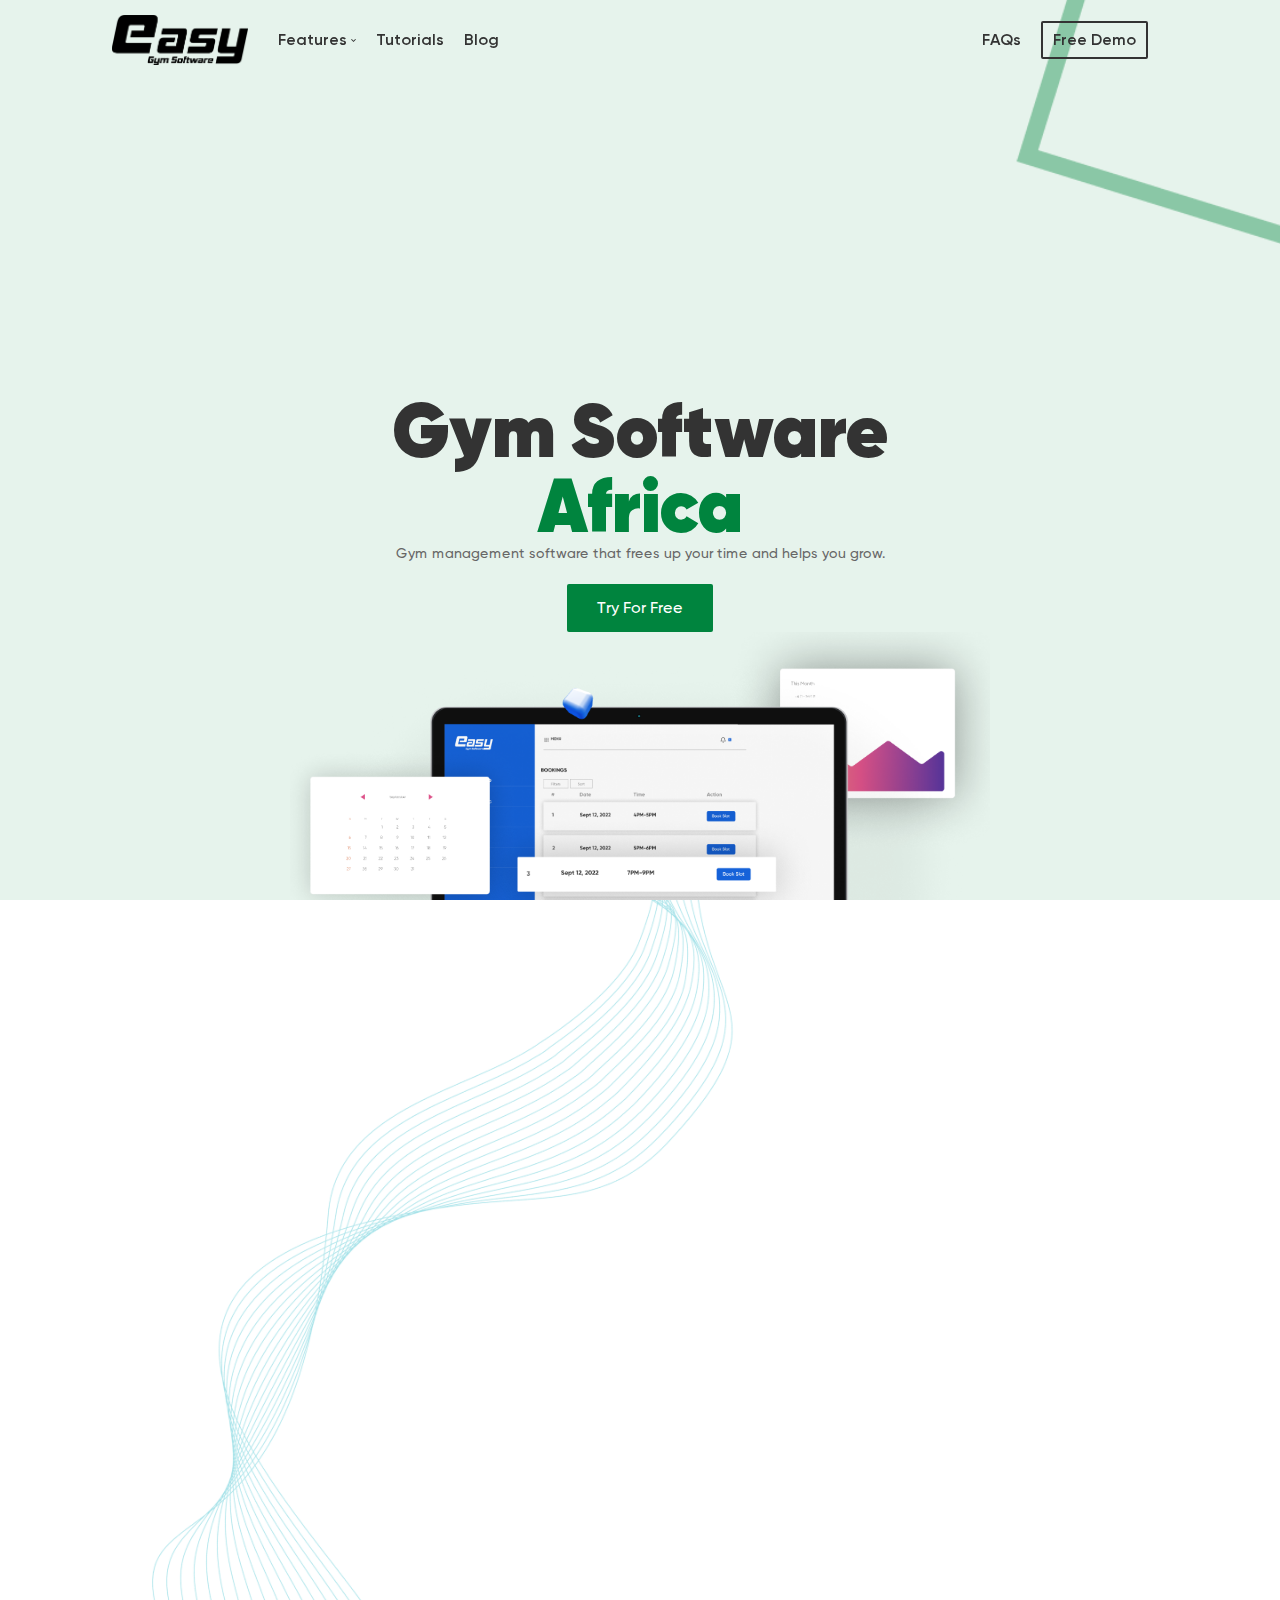
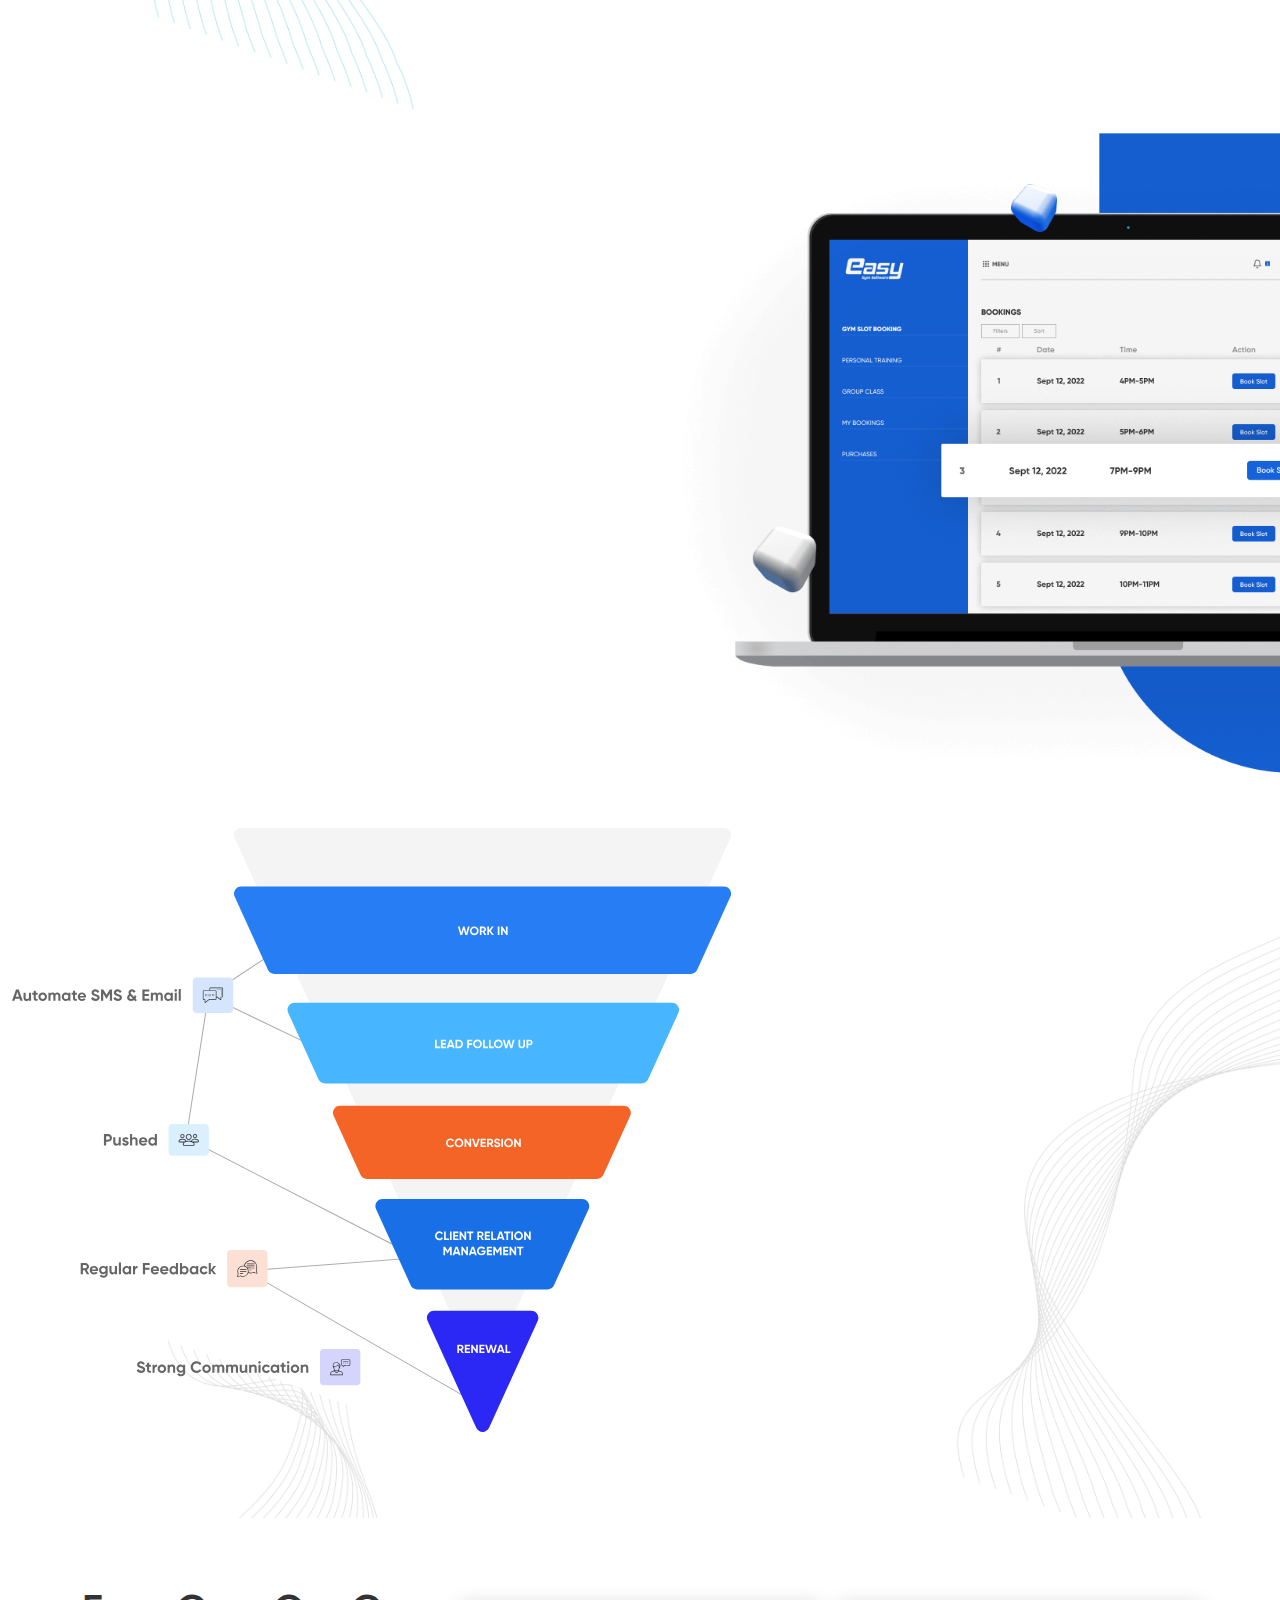
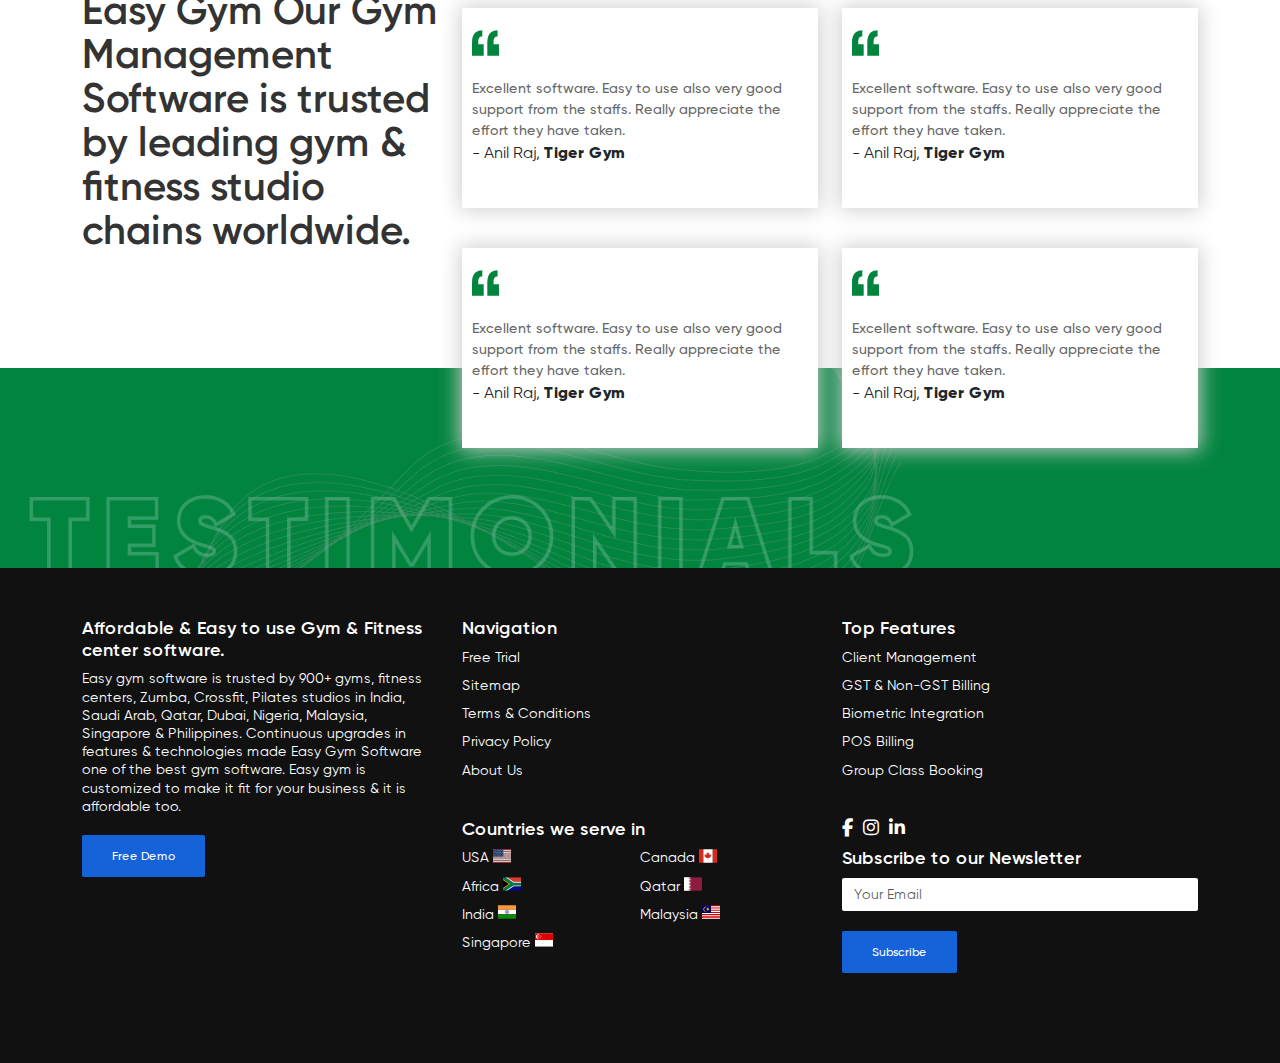
==== commit 86536881: "software page added" ====
--- a/africa.html
+++ b/africa.html
@@ -18,7 +18,7 @@
     <link rel="stylesheet" href="https://cdnjs.cloudflare.com/ajax/libs/font-awesome/6.2.0/css/brands.min.css" />
 
     <!-- Custom CSS -->
-    <link rel="stylesheet" href="styles.css">
+    <link rel="stylesheet" href="css/main.css">
 
 
     <title>Easy Gym Software</title>
@@ -100,8 +100,33 @@
                             </a>
                             <nav>
                                 <ul>
-                                    <li><a href="features.html" class="nav-item">Features</a></li>
-                                    <li><a href="tutorials.html" class="nav-item">Tutorials</a></li>
+                                    <li class="drop-down">
+                                        <a class="nav-item">Features
+                                            <svg width="5" height="3" viewBox="0 0 5 3" fill="none"
+                                                xmlns="http://www.w3.org/2000/svg">
+                                                <path
+                                                    d="M0.749805 0.0996094L2.4998 1.84961L4.2498 0.0996094L4.9498 0.449609L2.4998 2.89961L0.0498047 0.449609L0.749805 0.0996094Z"
+                                                    fill="#333" />
+                                            </svg>
+
+                                        </a>
+                                        <div class="sub-menu-holder">
+                                            <ul class="sub-menu">
+                                                <li><a href="">Client Management</a></li>
+                                                <li><a href="">Billing</a></li>
+                                                <li><a href="">Bio Metric</a></li>
+                                                <li><a href="">Marketing</a></li>
+                                                <li><a href="">Reporting</a></li>
+                                                <li><a href="">Class Booking</a></li>
+                                                <li><a href="">Employees</a></li>
+                                                <li><a href="">Mobile App</a></li>
+                                                <li><a href="">Point of Sale</a></li>
+                                            </ul>
+                                        </div>
+                                    </li>
+                                    <li>
+                                        <a href="tutorials.html" class="nav-item">Tutorials</a>
+                                    </li>
                                     <li><a href="#" class="nav-item">Blog</a></li>
                                 </ul>
                             </nav>
@@ -135,7 +160,28 @@
         <!-- Mobile Menu Ends-->
         <div class="navbar-mob">
             <ul>
-                <li><a href="features.html">Features</a></li>
+                <li class="drop-down-mob">
+                    <label for="mob-drop" href="features.html">Features<svg class="ms-2" width="5" height="3" viewBox="0 0 5 3" fill="none"
+                            xmlns="http://www.w3.org/2000/svg">
+                            <path
+                                d="M0.749805 0.0996094L2.4998 1.84961L4.2498 0.0996094L4.9498 0.449609L2.4998 2.89961L0.0498047 0.449609L0.749805 0.0996094Z"
+                                fill="#333" />
+                        </svg></label>
+                    <input type="checkbox" id="mob-drop">
+                    <div class="mob-menu-holder">
+                        <ul class="sub-menu">
+                            <li><a href="">Client Management</a></li>
+                            <li><a href="">Billing</a></li>
+                            <li><a href="">Bio Metric</a></li>
+                            <li><a href="">Marketing</a></li>
+                            <li><a href="">Reporting</a></li>
+                            <li><a href="">Class Booking</a></li>
+                            <li><a href="">Employees</a></li>
+                            <li><a href="">Mobile App</a></li>
+                            <li><a href="">Point of Sale</a></li>
+                        </ul>
+                    </div>
+                </li>
                 <li><a href="tutorials.html">Tutorials</a></li>
                 <li><a href="">Blogs</a></li>
                 <li><a href="">FAQs</a></li>
--- a/css/main.css
+++ b/css/main.css
@@ -0,0 +1,2194 @@
+@import url(../fonts/gilroy/font-gilroy.css);
+/*================ Global CSS =================*/
+* {
+  margin: 0;
+  padding: 0;
+  box-sizing: border-box;
+  font-family: "Gilroy", sans-serif;
+  font-size: 100%;
+}
+
+#wrapper > div {
+  overflow: hidden;
+}
+
+ul,
+li {
+  list-style: none;
+  padding: 0;
+  margin: 0;
+}
+
+a,
+a:hover,
+a:focus {
+  color: inherit;
+  text-decoration: none;
+  cursor: pointer;
+}
+
+img {
+  max-width: 100%;
+}
+
+.left-holder {
+  padding-left: 100px;
+}
+
+.right-holder {
+  padding-right: 100px;
+}
+
+.prm-btn {
+  font-size: 16px;
+  font-weight: 500;
+  padding: 12px 30px;
+  background: #1562D9;
+  color: #fff;
+  border-radius: 2px;
+  display: inline-block;
+}
+
+.prm-btn.white-border {
+  background-color: transparent;
+  border: 1px solid #fff;
+  padding: 5px 10px;
+}
+
+.prm-btn.white {
+  background-color: #fff;
+  border: none;
+  color: #1562D9;
+  font-weight: 700;
+}
+
+.heading-style {
+  font-size: 50px;
+  font-weight: 800;
+  color: #333;
+  line-height: 1.1;
+}
+
+.sm-head {
+  font-size: 16px;
+  font-weight: 800;
+  color: #333;
+}
+
+p {
+  font-size: 14px;
+  color: #666;
+  font-weight: 500;
+  margin: 0;
+}
+
+/*================= Loader =====================*/
+#preloader {
+  position: fixed;
+  top: 0;
+  left: 0;
+  width: 100%;
+  height: 100vh;
+  z-index: 9999;
+  background-color: #fff;
+  color: #333;
+  display: flex;
+  align-items: center;
+  justify-content: center;
+}
+
+#preloader.remove {
+  -webkit-animation: fade ease forwards 1s;
+          animation: fade ease forwards 1s;
+}
+
+@-webkit-keyframes fade {
+  0% {
+    opacity: 1;
+    display: block;
+    z-index: 9999;
+  }
+  90% {
+    opacity: 0;
+    display: block;
+    z-index: 9999;
+  }
+  100% {
+    opacity: 0;
+    display: none;
+    z-index: -2;
+  }
+}
+
+@keyframes fade {
+  0% {
+    opacity: 1;
+    display: block;
+    z-index: 9999;
+  }
+  90% {
+    opacity: 0;
+    display: block;
+    z-index: 9999;
+  }
+  100% {
+    opacity: 0;
+    display: none;
+    z-index: -2;
+  }
+}
+@-webkit-keyframes animate-svg-stroke-1 {
+  0% {
+    stroke-dashoffset: 512.2225646973px;
+    stroke-dasharray: 512.2225646973px;
+  }
+  100% {
+    stroke-dashoffset: 0;
+    stroke-dasharray: 512.2225646973px;
+  }
+}
+@keyframes animate-svg-stroke-1 {
+  0% {
+    stroke-dashoffset: 512.2225646973px;
+    stroke-dasharray: 512.2225646973px;
+  }
+  100% {
+    stroke-dashoffset: 0;
+    stroke-dasharray: 512.2225646973px;
+  }
+}
+@-webkit-keyframes animate-svg-fill-1 {
+  0% {
+    fill: transparent;
+  }
+  100% {
+    fill: rgb(0, 0, 0);
+  }
+}
+@keyframes animate-svg-fill-1 {
+  0% {
+    fill: transparent;
+  }
+  100% {
+    fill: rgb(0, 0, 0);
+  }
+}
+.svg-elem-1 {
+  -webkit-animation: animate-svg-stroke-1 1s cubic-bezier(0.47, 0, 0.745, 0.715) 0s both, animate-svg-fill-1 0.7s cubic-bezier(0.47, 0, 0.745, 0.715) 0.8s both;
+  animation: animate-svg-stroke-1 1s cubic-bezier(0.47, 0, 0.745, 0.715) 0s both, animate-svg-fill-1 0.7s cubic-bezier(0.47, 0, 0.745, 0.715) 0.8s both;
+}
+
+@-webkit-keyframes animate-svg-stroke-2 {
+  0% {
+    stroke-dashoffset: 338.059387207px;
+    stroke-dasharray: 338.059387207px;
+  }
+  100% {
+    stroke-dashoffset: 0;
+    stroke-dasharray: 338.059387207px;
+  }
+}
+
+@keyframes animate-svg-stroke-2 {
+  0% {
+    stroke-dashoffset: 338.059387207px;
+    stroke-dasharray: 338.059387207px;
+  }
+  100% {
+    stroke-dashoffset: 0;
+    stroke-dasharray: 338.059387207px;
+  }
+}
+@-webkit-keyframes animate-svg-fill-2 {
+  0% {
+    fill: transparent;
+  }
+  100% {
+    fill: rgb(0, 0, 0);
+  }
+}
+@keyframes animate-svg-fill-2 {
+  0% {
+    fill: transparent;
+  }
+  100% {
+    fill: rgb(0, 0, 0);
+  }
+}
+.svg-elem-2 {
+  -webkit-animation: animate-svg-stroke-2 1s cubic-bezier(0.47, 0, 0.745, 0.715) 0.12s both, animate-svg-fill-2 0.7s cubic-bezier(0.47, 0, 0.745, 0.715) 0.9s both;
+  animation: animate-svg-stroke-2 1s cubic-bezier(0.47, 0, 0.745, 0.715) 0.12s both, animate-svg-fill-2 0.7s cubic-bezier(0.47, 0, 0.745, 0.715) 0.9s both;
+}
+
+@-webkit-keyframes animate-svg-stroke-3 {
+  0% {
+    stroke-dashoffset: 335.4982299805px;
+    stroke-dasharray: 335.4982299805px;
+  }
+  100% {
+    stroke-dashoffset: 0;
+    stroke-dasharray: 335.4982299805px;
+  }
+}
+
+@keyframes animate-svg-stroke-3 {
+  0% {
+    stroke-dashoffset: 335.4982299805px;
+    stroke-dasharray: 335.4982299805px;
+  }
+  100% {
+    stroke-dashoffset: 0;
+    stroke-dasharray: 335.4982299805px;
+  }
+}
+@-webkit-keyframes animate-svg-fill-3 {
+  0% {
+    fill: transparent;
+  }
+  100% {
+    fill: rgb(0, 0, 0);
+  }
+}
+@keyframes animate-svg-fill-3 {
+  0% {
+    fill: transparent;
+  }
+  100% {
+    fill: rgb(0, 0, 0);
+  }
+}
+.svg-elem-3 {
+  -webkit-animation: animate-svg-stroke-3 1s cubic-bezier(0.47, 0, 0.745, 0.715) 0.24s both, animate-svg-fill-3 0.7s cubic-bezier(0.47, 0, 0.745, 0.715) 1s both;
+  animation: animate-svg-stroke-3 1s cubic-bezier(0.47, 0, 0.745, 0.715) 0.24s both, animate-svg-fill-3 0.7s cubic-bezier(0.47, 0, 0.745, 0.715) 1s both;
+}
+
+@-webkit-keyframes animate-svg-stroke-4 {
+  0% {
+    stroke-dashoffset: 391.5678405762px;
+    stroke-dasharray: 391.5678405762px;
+  }
+  100% {
+    stroke-dashoffset: 0;
+    stroke-dasharray: 391.5678405762px;
+  }
+}
+
+@keyframes animate-svg-stroke-4 {
+  0% {
+    stroke-dashoffset: 391.5678405762px;
+    stroke-dasharray: 391.5678405762px;
+  }
+  100% {
+    stroke-dashoffset: 0;
+    stroke-dasharray: 391.5678405762px;
+  }
+}
+@-webkit-keyframes animate-svg-fill-4 {
+  0% {
+    fill: transparent;
+  }
+  100% {
+    fill: rgb(0, 0, 0);
+  }
+}
+@keyframes animate-svg-fill-4 {
+  0% {
+    fill: transparent;
+  }
+  100% {
+    fill: rgb(0, 0, 0);
+  }
+}
+.svg-elem-4 {
+  -webkit-animation: animate-svg-stroke-4 1s cubic-bezier(0.47, 0, 0.745, 0.715) 0.36s both, animate-svg-fill-4 0.7s cubic-bezier(0.47, 0, 0.745, 0.715) 1.1s both;
+  animation: animate-svg-stroke-4 1s cubic-bezier(0.47, 0, 0.745, 0.715) 0.36s both, animate-svg-fill-4 0.7s cubic-bezier(0.47, 0, 0.745, 0.715) 1.1s both;
+}
+
+@-webkit-keyframes animate-svg-stroke-5 {
+  0% {
+    stroke-dashoffset: 73.7110977173px;
+    stroke-dasharray: 73.7110977173px;
+  }
+  100% {
+    stroke-dashoffset: 0;
+    stroke-dasharray: 73.7110977173px;
+  }
+}
+
+@keyframes animate-svg-stroke-5 {
+  0% {
+    stroke-dashoffset: 73.7110977173px;
+    stroke-dasharray: 73.7110977173px;
+  }
+  100% {
+    stroke-dashoffset: 0;
+    stroke-dasharray: 73.7110977173px;
+  }
+}
+@-webkit-keyframes animate-svg-fill-5 {
+  0% {
+    fill: transparent;
+  }
+  100% {
+    fill: rgb(0, 0, 0);
+  }
+}
+@keyframes animate-svg-fill-5 {
+  0% {
+    fill: transparent;
+  }
+  100% {
+    fill: rgb(0, 0, 0);
+  }
+}
+.svg-elem-5 {
+  -webkit-animation: animate-svg-stroke-5 1s cubic-bezier(0.47, 0, 0.745, 0.715) 0.48s both, animate-svg-fill-5 0.7s cubic-bezier(0.47, 0, 0.745, 0.715) 1.2s both;
+  animation: animate-svg-stroke-5 1s cubic-bezier(0.47, 0, 0.745, 0.715) 0.48s both, animate-svg-fill-5 0.7s cubic-bezier(0.47, 0, 0.745, 0.715) 1.2s both;
+}
+
+@-webkit-keyframes animate-svg-stroke-6 {
+  0% {
+    stroke-dashoffset: 55.165599823px;
+    stroke-dasharray: 55.165599823px;
+  }
+  100% {
+    stroke-dashoffset: 0;
+    stroke-dasharray: 55.165599823px;
+  }
+}
+
+@keyframes animate-svg-stroke-6 {
+  0% {
+    stroke-dashoffset: 55.165599823px;
+    stroke-dasharray: 55.165599823px;
+  }
+  100% {
+    stroke-dashoffset: 0;
+    stroke-dasharray: 55.165599823px;
+  }
+}
+@-webkit-keyframes animate-svg-fill-6 {
+  0% {
+    fill: transparent;
+  }
+  100% {
+    fill: rgb(0, 0, 0);
+  }
+}
+@keyframes animate-svg-fill-6 {
+  0% {
+    fill: transparent;
+  }
+  100% {
+    fill: rgb(0, 0, 0);
+  }
+}
+.svg-elem-6 {
+  -webkit-animation: animate-svg-stroke-6 1s cubic-bezier(0.47, 0, 0.745, 0.715) 0.6s both, animate-svg-fill-6 0.7s cubic-bezier(0.47, 0, 0.745, 0.715) 1.3s both;
+  animation: animate-svg-stroke-6 1s cubic-bezier(0.47, 0, 0.745, 0.715) 0.6s both, animate-svg-fill-6 0.7s cubic-bezier(0.47, 0, 0.745, 0.715) 1.3s both;
+}
+
+@-webkit-keyframes animate-svg-stroke-7 {
+  0% {
+    stroke-dashoffset: 43.9433364868px;
+    stroke-dasharray: 43.9433364868px;
+  }
+  100% {
+    stroke-dashoffset: 0;
+    stroke-dasharray: 43.9433364868px;
+  }
+}
+
+@keyframes animate-svg-stroke-7 {
+  0% {
+    stroke-dashoffset: 43.9433364868px;
+    stroke-dasharray: 43.9433364868px;
+  }
+  100% {
+    stroke-dashoffset: 0;
+    stroke-dasharray: 43.9433364868px;
+  }
+}
+@-webkit-keyframes animate-svg-fill-7 {
+  0% {
+    fill: transparent;
+  }
+  100% {
+    fill: rgb(0, 0, 0);
+  }
+}
+@keyframes animate-svg-fill-7 {
+  0% {
+    fill: transparent;
+  }
+  100% {
+    fill: rgb(0, 0, 0);
+  }
+}
+.svg-elem-7 {
+  -webkit-animation: animate-svg-stroke-7 1s cubic-bezier(0.47, 0, 0.745, 0.715) 0.72s both, animate-svg-fill-7 0.7s cubic-bezier(0.47, 0, 0.745, 0.715) 1.4s both;
+  animation: animate-svg-stroke-7 1s cubic-bezier(0.47, 0, 0.745, 0.715) 0.72s both, animate-svg-fill-7 0.7s cubic-bezier(0.47, 0, 0.745, 0.715) 1.4s both;
+}
+
+@-webkit-keyframes animate-svg-stroke-8 {
+  0% {
+    stroke-dashoffset: 40.4569549561px;
+    stroke-dasharray: 40.4569549561px;
+  }
+  100% {
+    stroke-dashoffset: 0;
+    stroke-dasharray: 40.4569549561px;
+  }
+}
+
+@keyframes animate-svg-stroke-8 {
+  0% {
+    stroke-dashoffset: 40.4569549561px;
+    stroke-dasharray: 40.4569549561px;
+  }
+  100% {
+    stroke-dashoffset: 0;
+    stroke-dasharray: 40.4569549561px;
+  }
+}
+@-webkit-keyframes animate-svg-fill-8 {
+  0% {
+    fill: transparent;
+  }
+  100% {
+    fill: rgb(0, 0, 0);
+  }
+}
+@keyframes animate-svg-fill-8 {
+  0% {
+    fill: transparent;
+  }
+  100% {
+    fill: rgb(0, 0, 0);
+  }
+}
+.svg-elem-8 {
+  -webkit-animation: animate-svg-stroke-8 1s cubic-bezier(0.47, 0, 0.745, 0.715) 0.84s both, animate-svg-fill-8 0.7s cubic-bezier(0.47, 0, 0.745, 0.715) 1.5s both;
+  animation: animate-svg-stroke-8 1s cubic-bezier(0.47, 0, 0.745, 0.715) 0.84s both, animate-svg-fill-8 0.7s cubic-bezier(0.47, 0, 0.745, 0.715) 1.5s both;
+}
+
+@-webkit-keyframes animate-svg-stroke-9 {
+  0% {
+    stroke-dashoffset: 80.4711151123px;
+    stroke-dasharray: 80.4711151123px;
+  }
+  100% {
+    stroke-dashoffset: 0;
+    stroke-dasharray: 80.4711151123px;
+  }
+}
+
+@keyframes animate-svg-stroke-9 {
+  0% {
+    stroke-dashoffset: 80.4711151123px;
+    stroke-dasharray: 80.4711151123px;
+  }
+  100% {
+    stroke-dashoffset: 0;
+    stroke-dasharray: 80.4711151123px;
+  }
+}
+@-webkit-keyframes animate-svg-fill-9 {
+  0% {
+    fill: transparent;
+  }
+  100% {
+    fill: rgb(0, 0, 0);
+  }
+}
+@keyframes animate-svg-fill-9 {
+  0% {
+    fill: transparent;
+  }
+  100% {
+    fill: rgb(0, 0, 0);
+  }
+}
+.svg-elem-9 {
+  -webkit-animation: animate-svg-stroke-9 1s cubic-bezier(0.47, 0, 0.745, 0.715) 0.96s both, animate-svg-fill-9 0.7s cubic-bezier(0.47, 0, 0.745, 0.715) 1.6s both;
+  animation: animate-svg-stroke-9 1s cubic-bezier(0.47, 0, 0.745, 0.715) 0.96s both, animate-svg-fill-9 0.7s cubic-bezier(0.47, 0, 0.745, 0.715) 1.6s both;
+}
+
+@-webkit-keyframes animate-svg-stroke-10 {
+  0% {
+    stroke-dashoffset: 66.0978775024px;
+    stroke-dasharray: 66.0978775024px;
+  }
+  100% {
+    stroke-dashoffset: 0;
+    stroke-dasharray: 66.0978775024px;
+  }
+}
+
+@keyframes animate-svg-stroke-10 {
+  0% {
+    stroke-dashoffset: 66.0978775024px;
+    stroke-dasharray: 66.0978775024px;
+  }
+  100% {
+    stroke-dashoffset: 0;
+    stroke-dasharray: 66.0978775024px;
+  }
+}
+@-webkit-keyframes animate-svg-fill-10 {
+  0% {
+    fill: transparent;
+  }
+  100% {
+    fill: rgb(0, 0, 0);
+  }
+}
+@keyframes animate-svg-fill-10 {
+  0% {
+    fill: transparent;
+  }
+  100% {
+    fill: rgb(0, 0, 0);
+  }
+}
+.svg-elem-10 {
+  -webkit-animation: animate-svg-stroke-10 1s cubic-bezier(0.47, 0, 0.745, 0.715) 1.08s both, animate-svg-fill-10 0.7s cubic-bezier(0.47, 0, 0.745, 0.715) 1.7s both;
+  animation: animate-svg-stroke-10 1s cubic-bezier(0.47, 0, 0.745, 0.715) 1.08s both, animate-svg-fill-10 0.7s cubic-bezier(0.47, 0, 0.745, 0.715) 1.7s both;
+}
+
+@-webkit-keyframes animate-svg-stroke-11 {
+  0% {
+    stroke-dashoffset: 37.5562973022px;
+    stroke-dasharray: 37.5562973022px;
+  }
+  100% {
+    stroke-dashoffset: 0;
+    stroke-dasharray: 37.5562973022px;
+  }
+}
+
+@keyframes animate-svg-stroke-11 {
+  0% {
+    stroke-dashoffset: 37.5562973022px;
+    stroke-dasharray: 37.5562973022px;
+  }
+  100% {
+    stroke-dashoffset: 0;
+    stroke-dasharray: 37.5562973022px;
+  }
+}
+@-webkit-keyframes animate-svg-fill-11 {
+  0% {
+    fill: transparent;
+  }
+  100% {
+    fill: rgb(0, 0, 0);
+  }
+}
+@keyframes animate-svg-fill-11 {
+  0% {
+    fill: transparent;
+  }
+  100% {
+    fill: rgb(0, 0, 0);
+  }
+}
+.svg-elem-11 {
+  -webkit-animation: animate-svg-stroke-11 1s cubic-bezier(0.47, 0, 0.745, 0.715) 1.2s both, animate-svg-fill-11 0.7s cubic-bezier(0.47, 0, 0.745, 0.715) 1.8s both;
+  animation: animate-svg-stroke-11 1s cubic-bezier(0.47, 0, 0.745, 0.715) 1.2s both, animate-svg-fill-11 0.7s cubic-bezier(0.47, 0, 0.745, 0.715) 1.8s both;
+}
+
+@-webkit-keyframes animate-svg-stroke-12 {
+  0% {
+    stroke-dashoffset: 65.3699073792px;
+    stroke-dasharray: 65.3699073792px;
+  }
+  100% {
+    stroke-dashoffset: 0;
+    stroke-dasharray: 65.3699073792px;
+  }
+}
+
+@keyframes animate-svg-stroke-12 {
+  0% {
+    stroke-dashoffset: 65.3699073792px;
+    stroke-dasharray: 65.3699073792px;
+  }
+  100% {
+    stroke-dashoffset: 0;
+    stroke-dasharray: 65.3699073792px;
+  }
+}
+@-webkit-keyframes animate-svg-fill-12 {
+  0% {
+    fill: transparent;
+  }
+  100% {
+    fill: rgb(0, 0, 0);
+  }
+}
+@keyframes animate-svg-fill-12 {
+  0% {
+    fill: transparent;
+  }
+  100% {
+    fill: rgb(0, 0, 0);
+  }
+}
+.svg-elem-12 {
+  -webkit-animation: animate-svg-stroke-12 1s cubic-bezier(0.47, 0, 0.745, 0.715) 1.32s both, animate-svg-fill-12 0.7s cubic-bezier(0.47, 0, 0.745, 0.715) 1.9s both;
+  animation: animate-svg-stroke-12 1s cubic-bezier(0.47, 0, 0.745, 0.715) 1.32s both, animate-svg-fill-12 0.7s cubic-bezier(0.47, 0, 0.745, 0.715) 1.9s both;
+}
+
+@-webkit-keyframes animate-svg-stroke-13 {
+  0% {
+    stroke-dashoffset: 78.6860961914px;
+    stroke-dasharray: 78.6860961914px;
+  }
+  100% {
+    stroke-dashoffset: 0;
+    stroke-dasharray: 78.6860961914px;
+  }
+}
+
+@keyframes animate-svg-stroke-13 {
+  0% {
+    stroke-dashoffset: 78.6860961914px;
+    stroke-dasharray: 78.6860961914px;
+  }
+  100% {
+    stroke-dashoffset: 0;
+    stroke-dasharray: 78.6860961914px;
+  }
+}
+@-webkit-keyframes animate-svg-fill-13 {
+  0% {
+    fill: transparent;
+  }
+  100% {
+    fill: rgb(0, 0, 0);
+  }
+}
+@keyframes animate-svg-fill-13 {
+  0% {
+    fill: transparent;
+  }
+  100% {
+    fill: rgb(0, 0, 0);
+  }
+}
+.svg-elem-13 {
+  -webkit-animation: animate-svg-stroke-13 1s cubic-bezier(0.47, 0, 0.745, 0.715) 1.44s both, animate-svg-fill-13 0.7s cubic-bezier(0.47, 0, 0.745, 0.715) 2s both;
+  animation: animate-svg-stroke-13 1s cubic-bezier(0.47, 0, 0.745, 0.715) 1.44s both, animate-svg-fill-13 0.7s cubic-bezier(0.47, 0, 0.745, 0.715) 2s both;
+}
+
+@-webkit-keyframes animate-svg-stroke-14 {
+  0% {
+    stroke-dashoffset: 80.3063354492px;
+    stroke-dasharray: 80.3063354492px;
+  }
+  100% {
+    stroke-dashoffset: 0;
+    stroke-dasharray: 80.3063354492px;
+  }
+}
+
+@keyframes animate-svg-stroke-14 {
+  0% {
+    stroke-dashoffset: 80.3063354492px;
+    stroke-dasharray: 80.3063354492px;
+  }
+  100% {
+    stroke-dashoffset: 0;
+    stroke-dasharray: 80.3063354492px;
+  }
+}
+@-webkit-keyframes animate-svg-fill-14 {
+  0% {
+    fill: transparent;
+  }
+  100% {
+    fill: rgb(0, 0, 0);
+  }
+}
+@keyframes animate-svg-fill-14 {
+  0% {
+    fill: transparent;
+  }
+  100% {
+    fill: rgb(0, 0, 0);
+  }
+}
+.svg-elem-14 {
+  -webkit-animation: animate-svg-stroke-14 1s cubic-bezier(0.47, 0, 0.745, 0.715) 1.56s both, animate-svg-fill-14 0.7s cubic-bezier(0.47, 0, 0.745, 0.715) 2.1s both;
+  animation: animate-svg-stroke-14 1s cubic-bezier(0.47, 0, 0.745, 0.715) 1.56s both, animate-svg-fill-14 0.7s cubic-bezier(0.47, 0, 0.745, 0.715) 2.1s both;
+}
+
+@-webkit-keyframes animate-svg-stroke-15 {
+  0% {
+    stroke-dashoffset: 87.2051086426px;
+    stroke-dasharray: 87.2051086426px;
+  }
+  100% {
+    stroke-dashoffset: 0;
+    stroke-dasharray: 87.2051086426px;
+  }
+}
+
+@keyframes animate-svg-stroke-15 {
+  0% {
+    stroke-dashoffset: 87.2051086426px;
+    stroke-dasharray: 87.2051086426px;
+  }
+  100% {
+    stroke-dashoffset: 0;
+    stroke-dasharray: 87.2051086426px;
+  }
+}
+@-webkit-keyframes animate-svg-fill-15 {
+  0% {
+    fill: transparent;
+  }
+  100% {
+    fill: rgb(0, 0, 0);
+  }
+}
+@keyframes animate-svg-fill-15 {
+  0% {
+    fill: transparent;
+  }
+  100% {
+    fill: rgb(0, 0, 0);
+  }
+}
+.svg-elem-15 {
+  -webkit-animation: animate-svg-stroke-15 1s cubic-bezier(0.47, 0, 0.745, 0.715) 1.68s both, animate-svg-fill-15 0.7s cubic-bezier(0.47, 0, 0.745, 0.715) 2.2s both;
+  animation: animate-svg-stroke-15 1s cubic-bezier(0.47, 0, 0.745, 0.715) 1.68s both, animate-svg-fill-15 0.7s cubic-bezier(0.47, 0, 0.745, 0.715) 2.2s both;
+}
+
+/*=============== Drop Downs ===================*/
+.accordion {
+  margin-top: 50px;
+}
+.accordion * {
+  border: none;
+}
+.accordion .accordion-link {
+  font-size: 1.6rem;
+  color: #333;
+  text-decoration: none;
+  width: 100%;
+  display: flex;
+  align-items: center;
+  justify-content: space-between;
+  padding: 0;
+}
+.accordion .accordion-item {
+  background-color: transparent;
+}
+.accordion .sm-head {
+  font-weight: 700;
+}
+.accordion .accordion-link div {
+  display: flex;
+  gap: 10px;
+  align-items: center;
+}
+.accordion .accordion-link .ion-md-arrow-down {
+  display: none;
+}
+.accordion svg {
+  transform: rotate(45deg);
+  transition: all ease 0.2s;
+}
+.accordion .answer {
+  max-height: 0;
+  overflow: hidden;
+  position: relative;
+  transition: max-height 650ms;
+}
+.accordion input {
+  display: none;
+}
+.accordion .answer p {
+  padding: 0 10px;
+}
+.accordion .accordion-item input:checked ~ .answer {
+  max-height: 20rem;
+}
+.accordion .accordion-item input:checked ~ .accordion-link svg {
+  transform: rotate(0);
+  transition: all ease 0.2s;
+}
+
+/*=========== Header Nav ===========*/
+.nav-bar {
+  position: fixed;
+  top: 0;
+  left: 0;
+  z-index: 999;
+  width: 100%;
+  transition: all ease 0.2s;
+  overflow: visible !important;
+}
+.nav-bar .navbar-holder {
+  display: flex;
+  align-items: center;
+  justify-content: space-between;
+  width: 100%;
+  padding: 15px 0;
+}
+.nav-bar .logo {
+  width: 136px;
+  transition: all ease 0.2s;
+}
+.nav-bar .logo img {
+  height: 100%;
+}
+.nav-bar .left-holder {
+  display: flex;
+  align-items: center;
+  gap: 30px;
+}
+.nav-bar .left-holder ul,
+.nav-bar .nav-right ul {
+  display: flex;
+  align-items: center;
+  gap: 20px;
+  font-size: 16px;
+  font-weight: 500;
+  color: #fff;
+  justify-content: flex-end;
+  transition: all ease 0.2s;
+}
+.nav-bar .left-holder ul li,
+.nav-bar .nav-right ul li {
+  position: relative;
+}
+.nav-bar .left-holder ul .sub-menu-holder,
+.nav-bar .nav-right ul .sub-menu-holder {
+  position: absolute;
+  top: 100%;
+  width: -webkit-fit-content;
+  width: -moz-fit-content;
+  width: fit-content;
+  width: calc(100% + 150px);
+  max-height: 0px;
+  overflow: hidden;
+  transition: all ease-out 0.5s;
+}
+.nav-bar .left-holder ul .sub-menu-holder .sub-menu,
+.nav-bar .nav-right ul .sub-menu-holder .sub-menu {
+  background-color: #fff;
+  display: block;
+  padding: 20px;
+}
+.nav-bar .left-holder ul .sub-menu-holder .sub-menu li,
+.nav-bar .nav-right ul .sub-menu-holder .sub-menu li {
+  margin: 5px;
+}
+.nav-bar .left-holder ul .sub-menu-holder .sub-menu li a,
+.nav-bar .nav-right ul .sub-menu-holder .sub-menu li a {
+  display: block;
+  transition: all ease 0.2s;
+}
+.nav-bar .left-holder ul .sub-menu-holder .sub-menu li a:hover,
+.nav-bar .nav-right ul .sub-menu-holder .sub-menu li a:hover {
+  transform: translateX(10px);
+  transition: all ease 0.2s;
+}
+.nav-bar .left-holder ul .sub-menu-holder .sub-menu a,
+.nav-bar .nav-right ul .sub-menu-holder .sub-menu a {
+  color: #333;
+}
+.nav-bar .left-holder ul .sub-menu-holder.active,
+.nav-bar .nav-right ul .sub-menu-holder.active {
+  box-shadow: 0 0 10px 2px #666;
+  max-height: 1000px;
+  transition: all ease-in 0.5s;
+}
+.nav-bar .hamburger {
+  display: none;
+}
+.nav-bar .hamburger .center {
+  width: 35px;
+}
+.nav-bar .hamburger .center:before,
+.nav-bar .hamburger .center:after,
+.nav-bar .hamburger .center div {
+  background: #fff;
+  content: "";
+  display: block;
+  height: 3.5px;
+  border-radius: 3px;
+  margin: 7px 0;
+  transition: 0.5s;
+}
+.nav-bar .hamburger .center.active:before {
+  transform: translateY(10px) rotate(135deg);
+}
+.nav-bar .hamburger .center.active:after {
+  transform: translateY(-10px) rotate(-135deg);
+}
+.nav-bar .hamburger .center.active div {
+  transform: scale(0);
+}
+
+.nav-bar.aft-scroll {
+  opacity: 0;
+  transition: all ease 0.3;
+}
+
+/*================ Mobile Menu ===============*/
+.navbar-mob > ul {
+  width: 65%;
+  height: 100vh;
+  background: #fff;
+  position: absolute;
+  top: 0;
+  left: -65%;
+  color: #fff;
+  z-index: 9999;
+  padding: 100px 50px;
+  transition: all ease 0.3s;
+}
+.navbar-mob > ul li {
+  font-size: 20px;
+  color: #333;
+  font-weight: 600;
+  text-align: center;
+  margin: 20px 0;
+}
+.navbar-mob > ul #mob-drop {
+  display: none;
+}
+.navbar-mob > ul #mob-drop:checked ~ .mob-menu-holder {
+  max-height: 1000px;
+  transition: all ease 0.2s;
+}
+.navbar-mob > ul .mob-menu-holder {
+  max-height: 0;
+  overflow: hidden;
+  transition: all ease 0.2s;
+}
+.navbar-mob > ul .mob-menu-holder li {
+  margin: 0px 0;
+}
+.navbar-mob > ul .mob-menu-holder li a {
+  font-size: 14px;
+  color: #666;
+}
+.navbar-mob.active ul {
+  box-shadow: 5px 0 40px 10px rgba(0, 0, 0, 0.1);
+  transition: all ease 0.3s;
+  left: 0;
+}
+
+/*================ Hero Section ===============*/
+.hero-sec {
+  display: flex;
+  height: calc(100vh - 50px);
+}
+.hero-sec .hero-left {
+  flex-basis: 60%;
+  color: #fff;
+  display: flex;
+  align-items: center;
+  background-image: url(../assets/hero-bg.png);
+  background-repeat: no-repeat;
+  background-size: cover;
+  padding-top: 50px;
+}
+.hero-sec .hero-right {
+  flex-basis: 40%;
+  background-image: url(../assets/hero-right-bg.png);
+  background-repeat: no-repeat;
+  background-size: cover;
+  position: relative;
+}
+.hero-sec .hero-right object {
+  position: absolute;
+  right: 0;
+  bottom: 50%;
+  width: 80%;
+  transform: translateY(60%);
+}
+.hero-sec .hero-right object.for-mob {
+  display: none;
+}
+.hero-sec h1 {
+  font-size: 50px;
+  font-weight: 600;
+  max-width: 550px;
+  margin-bottom: 35px;
+}
+.hero-sec .grey-btn {
+  margin-left: 10px;
+  color: #AAA;
+  font-weight: 600;
+}
+.hero-sec .ach-text {
+  margin-top: 20px;
+  color: #fff;
+  font-size: 16px;
+  font-weight: 400;
+  display: block;
+}
+.hero-sec .ach-text b {
+  font-weight: 600;
+}
+
+/*============== Featured Section ===============*/
+.featured-sec {
+  position: relative;
+  z-index: 998;
+}
+.featured-sec ul {
+  display: flex;
+  justify-content: center;
+  align-items: center;
+  gap: 80px;
+  background: #111;
+  height: 50px;
+  color: #fff;
+  font-weight: 600;
+}
+.featured-sec img {
+  max-height: 20px;
+}
+.featured-sec.mob {
+  display: none;
+  padding: 100px 0;
+}
+.featured-sec.mob .row {
+  background-color: #fff;
+  color: #333;
+  margin-top: 50px;
+}
+.featured-sec.mob .row div {
+  text-align: center;
+  padding: 20px 0;
+}
+.featured-sec.mob img {
+  max-height: 30px;
+}
+.featured-sec.mob h3 {
+  text-align: center;
+  font-weight: 700;
+  font-size: 30px;
+  color: #aaa;
+}
+
+/*=================== QR Section =======================*/
+.qr-sec {
+  padding: 100px 0;
+  background-image: url(../assets/qr-bg.png);
+  background-repeat: no-repeat;
+  background-size: cover;
+  position: relative;
+}
+.qr-sec .qr-features {
+  padding: 20px 0;
+}
+.qr-sec .feat-box {
+  text-align: center;
+  padding: 20px 0;
+}
+.qr-sec .feat-box img {
+  height: 40px;
+}
+.qr-sec .feat-box h2 {
+  font-size: 18px;
+  font-weight: 700;
+  color: #333;
+  margin-top: 20px;
+  line-height: 1;
+}
+.qr-sec .qr-img {
+  position: absolute;
+  left: 0;
+  top: 50%;
+  transform: translateY(-50%);
+  width: 550px;
+  margin-left: -400px;
+  transition: all ease 0.01s;
+}
+.qr-sec .qr-img-mob {
+  display: none;
+}
+
+/*=============== Uses Section ===================*/
+.uses-sec {
+  padding: 70px 0;
+}
+.uses-sec .use-box {
+  margin: 20px 0;
+  text-align: center;
+  background-color: #fff;
+  box-shadow: 0 0 30px 10px #ddd;
+  padding: 30px 0;
+  transition: all ease 0.2s;
+  cursor: pointer;
+  position: relative;
+  overflow: hidden;
+}
+.uses-sec .use-box img {
+  height: 60px;
+  transition: all ease 0.2s;
+}
+.uses-sec .use-box .sm-head {
+  font-size: 16px;
+  text-transform: uppercase;
+  margin-top: 30px;
+  transition: all ease 0.2s;
+}
+.uses-sec .use-box::after {
+  content: "";
+  width: 10px;
+  height: 10px;
+  display: block;
+  bottom: 0;
+  right: 0;
+  position: absolute;
+  background-color: #1562D9;
+  opacity: 0.9;
+  transition: all ease 0.3s;
+  border-radius: 50%;
+  z-index: -1;
+}
+.uses-sec .use-box:hover {
+  transform: scale(1.05);
+  transition: all ease 0.2s;
+  position: relative;
+  z-index: 999;
+}
+.uses-sec .use-box:hover .sm-head {
+  color: #fff;
+  font-weight: 700;
+  transition: all ease 0.2s;
+}
+.uses-sec .use-box:hover img {
+  transition: all ease 0.2s;
+  filter: brightness(0) invert(1);
+}
+.uses-sec .use-box:hover::after {
+  width: 250px;
+  height: 250px;
+  transition: all ease 0.3s;
+}
+
+/*=============== Social Section ================*/
+.social-sec {
+  padding: 70px 0;
+  background-image: url(../assets/social-sec-bg.png);
+  background-repeat: no-repeat;
+  background-size: cover;
+}
+.social-sec img {
+  width: 450px;
+}
+
+/*================ Booking Section ================*/
+.booking-sec {
+  padding: 70px 0;
+  position: relative;
+  min-height: 550px;
+}
+.booking-sec .booking-img {
+  position: absolute;
+  right: 0;
+  top: 50%;
+  transform: translateY(-50%);
+  width: 650px;
+}
+.booking-sec .booking-img-full {
+  display: none;
+  margin: auto;
+  margin-bottom: 50px;
+}
+
+/*=============== Social Section ================*/
+.retain-sec {
+  padding: 70px 0;
+  background-image: url(../assets/social-sec-bg.png);
+  background-repeat: no-repeat;
+  background-size: cover;
+}
+.retain-sec .retain-svg {
+  width: 100%;
+}
+
+/*=============== Features Section ==================*/
+.feature-sec {
+  text-align: center;
+  padding: 70px 0;
+}
+.feature-sec .feat-heading {
+  max-width: 700px;
+  margin: auto;
+}
+.feature-sec .feat-heading h1 {
+  font-size: 40px;
+  font-weight: 700;
+}
+.feature-sec .feat-holder {
+  padding: 50px 0;
+  display: grid;
+  grid-template-columns: 1fr 1fr 1fr;
+  gap: 20px;
+}
+.feature-sec .feat-holder .feat-card {
+  width: 100%;
+  height: 200px;
+  position: relative;
+}
+.feature-sec .feat-text {
+  max-width: 300px;
+}
+.feature-sec .feat-text p {
+  line-height: 1;
+  font-size: 13px;
+}
+.feature-sec .feat-text h3 {
+  font-weight: 700;
+}
+.feature-sec .feat-card object {
+  height: 35px;
+}
+.feature-sec .feat-card:nth-child(1) {
+  display: flex;
+  padding: 0 45px 45px 0;
+  align-items: flex-end;
+}
+.feature-sec .feat-card:nth-child(1) .feat-text {
+  margin-left: auto;
+}
+.feature-sec .feat-card:nth-child(1) object {
+  position: absolute;
+  bottom: 0;
+  right: 0;
+}
+.feature-sec .feat-card:nth-child(2) {
+  display: flex;
+  padding-bottom: 60px;
+  align-items: flex-end;
+}
+.feature-sec .feat-card:nth-child(2) .feat-text {
+  margin-left: auto;
+  margin-right: auto;
+}
+.feature-sec .feat-card:nth-child(2) object {
+  position: absolute;
+  bottom: 0;
+  right: 50%;
+  transform: translateX(50%);
+}
+.feature-sec .feat-card:nth-child(3) {
+  display: flex;
+  padding: 0 45px 45px;
+  align-items: flex-end;
+}
+.feature-sec .feat-card:nth-child(3) .feat-text {
+  margin-right: auto;
+}
+.feature-sec .feat-card:nth-child(3) object {
+  position: absolute;
+  bottom: 0;
+  left: 0;
+}
+.feature-sec .feat-card:nth-child(4) {
+  display: flex;
+  padding-right: 45px;
+  align-items: center;
+}
+.feature-sec .feat-card:nth-child(4) .feat-text {
+  margin: auto;
+}
+.feature-sec .feat-card:nth-child(4) object {
+  margin-left: auto;
+  position: absolute;
+  bottom: 50%;
+  right: 0;
+  transform: translateY(50%);
+}
+.feature-sec .feat-card:nth-child(6) {
+  display: flex;
+  padding-left: 45px;
+  align-items: center;
+}
+.feature-sec .feat-card:nth-child(6) .feat-text {
+  margin: auto;
+}
+.feature-sec .feat-card:nth-child(6) object {
+  margin-left: auto;
+  position: absolute;
+  bottom: 50%;
+  left: 0;
+  transform: translateY(50%);
+}
+.feature-sec .feat-card:nth-child(7) {
+  display: flex;
+  justify-content: flex-start;
+  padding: 45px 45px 0 0;
+}
+.feature-sec .feat-card:nth-child(7) .feat-text {
+  margin-left: auto;
+}
+.feature-sec .feat-card:nth-child(7) object {
+  position: absolute;
+  top: 0;
+  right: 0;
+}
+.feature-sec .feat-card:nth-child(8) {
+  display: flex;
+  justify-content: flex-start;
+  padding-top: 60px;
+}
+.feature-sec .feat-card:nth-child(8) .feat-text {
+  margin-left: auto;
+  margin-right: auto;
+}
+.feature-sec .feat-card:nth-child(8) object {
+  position: absolute;
+  top: 0;
+  right: 50%;
+  transform: translateX(50%);
+}
+.feature-sec .feat-card:nth-child(9) {
+  display: flex;
+  justify-content: flex-start;
+  padding: 45px 0 0 45px;
+}
+.feature-sec .feat-card:nth-child(9) .feat-text {
+  margin-right: auto;
+}
+.feature-sec .feat-card:nth-child(9) object {
+  position: absolute;
+  top: 0;
+  left: 0;
+}
+.feature-sec .feat-card:nth-child(5) {
+  display: flex;
+  align-items: center;
+  justify-content: center;
+}
+.feature-sec .feat-card:nth-child(5) img {
+  width: 120px;
+  height: auto;
+}
+.feature-sec .feat-card:nth-child(5) .lines {
+  width: 150px;
+  height: 60px;
+  position: absolute;
+}
+.feature-sec .feat-card:nth-child(5) .line {
+  height: 1px;
+  width: 50px;
+  transform-origin: 0 0;
+}
+.feature-sec .feat-card:nth-child(5) .line:nth-child(1) {
+  position: absolute;
+  bottom: 100%;
+  right: 100%;
+  transform: rotate(45deg);
+  transform-origin: right;
+}
+.feature-sec .feat-card:nth-child(5) .line:nth-child(2) {
+  position: absolute;
+  bottom: 150%;
+  left: 50%;
+  transform: rotate(90deg) translateX(-50%);
+}
+.feature-sec .feat-card:nth-child(5) .line:nth-child(3) {
+  position: absolute;
+  bottom: 100%;
+  left: 100%;
+  transform: rotate(-45deg);
+}
+.feature-sec .feat-card:nth-child(5) .line:nth-child(4) {
+  position: absolute;
+  top: 50%;
+  right: 100%;
+  transform: translateY(-50%);
+}
+.feature-sec .feat-card:nth-child(5) .line:nth-child(5) {
+  position: absolute;
+  top: 50%;
+  left: 100%;
+  transform: translateY(-50%);
+}
+.feature-sec .feat-card:nth-child(5) .line:nth-child(6) {
+  position: absolute;
+  top: 100%;
+  right: 100%;
+  transform: rotate(-45deg);
+  transform-origin: right;
+}
+.feature-sec .feat-card:nth-child(5) .line:nth-child(7) {
+  position: absolute;
+  top: 150%;
+  left: 50%;
+  transform: rotate(90deg) translateX(-50%);
+}
+.feature-sec .feat-card:nth-child(5) .line:nth-child(8) {
+  position: absolute;
+  top: 100%;
+  left: 100%;
+  transform: rotate(45deg);
+}
+
+/*=============== Testimonial Section ====================*/
+.testimonial-sec {
+  padding: 70px 0 0 0;
+}
+.testimonial-sec h1 {
+  font-size: 40px;
+  font-weight: 600;
+}
+.testimonial-sec .test-box {
+  background-color: #fff;
+  box-shadow: 0 0 20px 2px #cecece;
+  margin: 20px 0;
+  padding: 20px 10px;
+  min-height: 200px;
+  display: flex;
+  flex-direction: column;
+  align-items: flex-start;
+}
+.testimonial-sec .test-box svg {
+  height: 30px;
+  margin-bottom: 20px;
+}
+.testimonial-sec .test-bottom {
+  width: 100%;
+  height: 200px;
+  background: url(../assets/test-bottom.png);
+  background-repeat: no-repeat;
+  background-size: cover;
+  background-position: bottom;
+  margin-top: -100px;
+}
+
+/*================== Footer Section =================*/
+footer {
+  padding: 50px 0;
+  background-color: #111;
+}
+footer h3 {
+  font-size: 18px;
+  font-weight: 600;
+  color: #fff;
+}
+footer p,
+footer li {
+  font-size: 14px;
+  font-weight: 400;
+  color: #fff;
+  line-height: 1.3;
+}
+footer .prm-btn {
+  font-size: 12px;
+  margin-top: 20px;
+}
+footer .row > div > div {
+  margin-bottom: 40px;
+}
+footer li {
+  margin-bottom: 10px;
+}
+footer .cnt-list {
+  display: grid;
+  grid-template-columns: 1fr 1fr;
+}
+footer .cnt-list li {
+  display: flex;
+  align-items: center;
+  gap: 10px;
+}
+footer object {
+  width: 18px;
+  display: inline-block;
+}
+footer .social {
+  display: flex;
+  align-items: center;
+  gap: 10px;
+}
+footer .social i {
+  font-size: 18px;
+}
+footer input.form-control,
+footer input.form-control:active,
+footer input.form-control:focus {
+  font-size: 14px;
+  border-radius: 2px;
+  border: none;
+  outline: 0;
+  box-shadow: none;
+}
+
+/*=============== Media Queries =================*/
+@media only screen and (max-width: 1199px) {
+  .left-holder {
+    padding-left: 40px;
+  }
+  .right-holder {
+    padding-right: 40px;
+  }
+  .qr-sec .qr-img {
+    width: 480px;
+  }
+  .testimonial-sec h1 {
+    font-size: 30px;
+  }
+}
+@media only screen and (max-width: 991px) {
+  .hero-sec {
+    display: block;
+    height: auto;
+  }
+  .hero-sec .hero-right object {
+    position: static;
+    transform: none;
+    width: 70%;
+    display: block;
+    margin: auto;
+    margin-top: -180px;
+  }
+  .hero-sec .hero-right object.for-pc {
+    display: none;
+  }
+  .hero-sec .hero-right object.for-mob {
+    display: block;
+  }
+  .hero-sec .hero-left {
+    padding: 150px 0 220px 0;
+  }
+  .hero-sec .hero-right {
+    background-image: none;
+    padding-bottom: 70px;
+  }
+  .hero-sec h1 {
+    margin-left: auto;
+    margin-right: auto;
+    font-size: 40px;
+  }
+  .hero-left .left-holder {
+    text-align: center;
+    padding: 0;
+  }
+  .hero-sec .ach-text {
+    font-size: 14px;
+  }
+  .featured-sec.pc {
+    display: none;
+  }
+  .featured-sec.mob {
+    display: block;
+  }
+  .qr-img {
+    display: none;
+  }
+  .qr-sec .qr-img-mob {
+    display: block;
+    width: 500px;
+    margin: auto;
+    transform: translateX(100px);
+  }
+  .qr-text {
+    text-align: center;
+    margin-top: 20px;
+  }
+  .booking-sec .booking-img {
+    width: 500px;
+  }
+  .retain-sec .retain-svg {
+    margin-bottom: 40px;
+  }
+}
+@media only screen and (max-width: 767px) {
+  .nav-item {
+    display: none;
+  }
+  .nav-bar .hamburger {
+    display: block;
+  }
+  .right-holder,
+.left-holder {
+    padding: 0;
+  }
+  .nav-bar .left-holder {
+    display: block;
+    width: 94px;
+  }
+  .nav-bar .logo {
+    width: 100px;
+  }
+  .prm-btn.white-border {
+    font-size: 12px;
+  }
+  .hero-sec h1 {
+    font-size: 35px;
+  }
+  .heading-style {
+    font-size: 40px;
+  }
+  .qr-sec p {
+    max-width: 350px;
+    margin: auto;
+  }
+  .booking-sec .booking-img {
+    display: none;
+  }
+  .booking-sec .booking-img-full {
+    display: block;
+  }
+  .feature-sec .feat-holder {
+    grid-template-columns: 1fr 1fr;
+  }
+  .feature-sec .feat-holder .feat-card {
+    padding: 20px;
+    align-items: center;
+    flex-direction: column;
+    justify-content: center;
+  }
+  .feature-sec .feat-holder .feat-card object {
+    position: static;
+    transform: none;
+    margin: auto;
+  }
+  .feature-sec .feat-holder .feat-card .feat-text {
+    margin: auto;
+  }
+}
+@media only screen and (max-width: 575px) {
+  .qr-sec .qr-img-mob {
+    transform: none;
+  }
+  .feature-sec .feat-holder {
+    grid-template-columns: 1fr;
+  }
+}
+/*==================================================================================*/
+/*============================== Features Page =====================================*/
+/*==================================================================================*/
+.feat-hero {
+  height: 115vh;
+  overflow: hidden;
+}
+.feat-hero .feat-hero-bg {
+  height: 75vh;
+  background-image: url(../assets/features/feat-hero-bg.png);
+  background-repeat: no-repeat;
+  background-size: cover;
+  background-position: right bottom;
+  padding-top: 100px;
+  position: relative;
+}
+.feat-hero .feat-hero-bg h1 {
+  font-size: 50px;
+  font-weight: 700;
+  color: #fff;
+  text-align: center;
+}
+.feat-hero .feat-hero-bg h1 span.blue-text {
+  color: #488DF8;
+  position: relative;
+}
+.feat-hero .feat-hero-bg h1 span.blue-text .feat-head-lines {
+  position: absolute;
+  bottom: 54%;
+  left: 100%;
+  width: 40px;
+}
+.feat-hero .feat-hero-img {
+  width: 900px;
+  display: block;
+  margin: -30px auto 0 auto;
+}
+.feat-hero .feat-stat-img {
+  position: absolute;
+  top: 25%;
+  left: 80px;
+  z-index: 5;
+  width: 170px;
+}
+
+.feat-sec {
+  padding: 150px 0;
+  position: relative;
+}
+.feat-sec .blue-sm-head {
+  display: flex;
+  align-items: center;
+  gap: 10px;
+  color: #1562D9;
+  text-transform: uppercase;
+  font-weight: 600;
+}
+.feat-sec .blue-sm-head object {
+  width: 25px;
+}
+.feat-sec .feat-sec-img-big {
+  position: absolute;
+  top: 50%;
+  transform: translateY(-50%);
+  right: 0;
+  width: 700px;
+}
+.feat-sec.sec2 .feat-sec-img-big {
+  left: 0;
+  right: unset;
+  width: 680px;
+}
+.feat-sec .feat-img-sec-sm {
+  display: none;
+}
+
+.feat-clients {
+  padding: 70px 0;
+  background: #1562D9;
+}
+.feat-clients h1,
+.feat-clients p {
+  color: #fff;
+}
+
+@media only screen and (max-width: 1199px) {
+  .feat-sec .feat-sec-img-big {
+    width: 650px;
+  }
+  .feat-sec.sec2 .feat-sec-img-big {
+    width: 550px;
+  }
+}
+@media only screen and (max-width: 991px) {
+  .feat-hero .feat-hero-img {
+    width: 780px;
+    margin-top: 0px;
+  }
+  .feat-hero .feat-stat-img {
+    top: 28%;
+    left: 30px;
+    width: 130px;
+  }
+  .feat-hero .feat-hero-bg {
+    padding-top: 120px;
+  }
+  .feat-sec {
+    padding: 100px 0;
+  }
+  .feat-sec .feat-sec-img-big {
+    width: 480px;
+  }
+  .feat-sec.sec2 .feat-sec-img-big {
+    width: 420px;
+  }
+  .feat-sec .heading-style {
+    font-size: 35px;
+  }
+  .feat-sec p {
+    font-size: 13px;
+  }
+}
+@media only screen and (max-width: 767px) {
+  .feat-hero .feat-hero-img {
+    width: 780px;
+    margin: 0;
+  }
+  .feat-hero .feat-stat-img {
+    display: none;
+  }
+  .feat-hero .feat-hero-bg h1 {
+    font-size: 40px;
+    font-weight: 700;
+    color: #fff;
+    text-align: center;
+  }
+  .feat-hero .feat-hero-bg {
+    height: auto;
+    display: flex;
+    align-items: center;
+    justify-content: center;
+    padding: 0;
+    flex-direction: column;
+    padding-top: 80px;
+  }
+  .feat-hero {
+    height: auto;
+  }
+  .feat-sec .feat-sec-img-big {
+    display: none;
+  }
+  .feat-sec .feat-img-sec-sm {
+    display: block;
+    margin-bottom: 50px;
+  }
+  .feat-sec {
+    padding: 70px 0;
+  }
+}
+@media only screen and (max-width: 575px) {
+  .feat-hero .feat-hero-bg h1 {
+    font-size: 35px;
+    font-weight: 700;
+    color: #fff;
+    text-align: center;
+  }
+}
+@media only screen and (min-height: 768px) {
+  .feat-hero,
+.feat-hero-bg {
+    height: auto;
+  }
+}
+@media only screen and (min-height: 900px) {
+  .feat-hero,
+.feat-hero-bg {
+    display: flex;
+    justify-content: center;
+    padding: 0;
+    flex-direction: column;
+  }
+}
+/*==================================================================================*/
+/*============================== Tutorials Page =====================================*/
+/*==================================================================================*/
+.tuts-hero {
+  height: 100vh;
+  background: url(../assets/features/feat-hero-bg.png);
+  background-repeat: no-repeat;
+  background-size: cover;
+  background-position: left bottom;
+  display: flex;
+  align-items: center;
+}
+.tuts-hero .heading-style {
+  color: #fff;
+  font-weight: 700;
+}
+.tuts-hero .heading-style .blue-text {
+  color: #1562D9;
+}
+.tuts-hero p {
+  color: #fff;
+}
+
+.tuts-sec {
+  padding: 100px 0;
+}
+.tuts-sec h2 {
+  font-size: 25px;
+  font-weight: 700;
+  color: #333;
+  line-height: 1;
+  margin-top: 10px;
+}
+.tuts-sec p {
+  font-size: 14px;
+  font-weight: 500;
+  color: #666;
+  line-height: 1.2;
+}
+.tuts-sec img {
+  border-radius: 3px;
+  height: 200px;
+  width: 100%;
+  -o-object-fit: cover;
+     object-fit: cover;
+  -o-object-position: center;
+     object-position: center;
+}
+.tuts-sec .tuts-card {
+  margin-bottom: 50px;
+}
+.tuts-sec .tuts-img {
+  position: relative;
+  cursor: pointer;
+}
+.tuts-sec .tuts-img svg {
+  position: absolute;
+  top: 50%;
+  left: 50%;
+  transform: translate(-50%, -50%);
+  z-index: 2;
+  background: #488DF8;
+  padding: 0 18px;
+  border-radius: 2px;
+}
+
+/*==================================================================================*/
+/*============================== USA Page =====================================*/
+/*==================================================================================*/
+#usa-page .nav-bar .left-holder ul,
+#usa-page .nav-bar .nav-right ul,
+.cnt-page .nav-bar .left-holder ul,
+.cnt-page .nav-bar .nav-right ul {
+  color: #333;
+  font-weight: 600;
+}
+#usa-page .nav-bar .left-holder ul .prm-btn,
+#usa-page .nav-bar .nav-right ul .prm-btn,
+.cnt-page .nav-bar .left-holder ul .prm-btn,
+.cnt-page .nav-bar .nav-right ul .prm-btn {
+  border-width: 2px;
+  border-color: #333;
+  color: #333;
+  font-weight: 600;
+}
+#usa-page .nav-bar .hamburger .center:before,
+#usa-page .nav-bar .hamburger .center:after,
+#usa-page .nav-bar .hamburger .center div,
+.cnt-page .nav-bar .hamburger .center:before,
+.cnt-page .nav-bar .hamburger .center:after,
+.cnt-page .nav-bar .hamburger .center div {
+  background: #333;
+}
+#usa-page .hero-sec,
+.cnt-page .hero-sec {
+  height: 100vh;
+  background-image: url(../assets/country/usa-hero-bg.png);
+  background-repeat: no-repeat;
+  background-size: cover;
+  background-position: right bottom;
+  position: relative;
+}
+#usa-page .hero-sec .container,
+.cnt-page .hero-sec .container {
+  display: flex;
+  flex-direction: column;
+  align-items: center;
+  justify-content: flex-end;
+  height: 100%;
+}
+#usa-page .hero-sec .header-text,
+.cnt-page .hero-sec .header-text {
+  text-align: center;
+  display: flex;
+  align-items: center;
+  justify-content: center;
+  flex-direction: column;
+  margin-bottom: 0;
+}
+#usa-page .hero-sec .header-text p,
+.cnt-page .hero-sec .header-text p {
+  margin-bottom: 20px;
+}
+#usa-page .hero-sec .header-text .heading-style,
+.cnt-page .hero-sec .header-text .heading-style {
+  margin: auto;
+  font-weight: 800;
+  color: #333;
+  font-size: 75px;
+  line-height: 1;
+}
+#usa-page .hero-sec .header-text .heading-style .cnt-text,
+.cnt-page .hero-sec .header-text .heading-style .cnt-text {
+  color: #BF0A30;
+}
+#usa-page .hero-sec .header-text .prm-btn,
+.cnt-page .hero-sec .header-text .prm-btn {
+  background-color: #BF0A30;
+}
+#usa-page .hero-sec .header-text .prm-btn:hover,
+.cnt-page .hero-sec .header-text .prm-btn:hover {
+  color: #fff;
+}
+#usa-page .hero-sec .cnt-hero-img,
+.cnt-page .hero-sec .cnt-hero-img {
+  width: 700px;
+}
+#usa-page .accordion-link svg path,
+.cnt-page .accordion-link svg path {
+  fill: #BF0A30;
+}
+#usa-page .test-box svg path,
+.cnt-page .test-box svg path {
+  fill: #BF0A30;
+}
+#usa-page .test-bottom,
+.cnt-page .test-bottom {
+  background-image: url(../assets/country/test-us-bottom.png);
+}
+
+@media only screen and (max-width: 767px) {
+  .cnt-page .hero-sec {
+    height: auto;
+    padding-top: 120px;
+  }
+  .cnt-page .hero-sec .header-text .heading-style {
+    font-size: 60px;
+  }
+}
+/*==================================================================================*/
+/*============================== Africa Page =====================================*/
+/*==================================================================================*/
+#africa-page .hero-sec {
+  background-image: url(../assets/country/africa-hero-bg.png);
+}
+#africa-page .hero-sec .header-text .cnt-text {
+  color: #00843E;
+}
+#africa-page .hero-sec .header-text .prm-btn {
+  background-color: #00843E;
+}
+#africa-page .accordion-link svg path {
+  fill: #00843E;
+}
+#africa-page .test-box svg path {
+  fill: #00843E;
+}
+#africa-page .test-bottom {
+  background-image: url(../assets/country/test-af-bottom.png);
+}
+
+/*==================================================================================*/
+/*============================== Canada Page =====================================*/
+/*==================================================================================*/
+#canada-page .hero-sec {
+  background-image: url(../assets/country/canada-hero-bg.png);
+}
+#canada-page .hero-sec .header-text .cnt-text {
+  color: #D80621;
+}
+#canada-page .hero-sec .header-text .prm-btn {
+  background-color: #D80621;
+}
+#canada-page .accordion-link svg path {
+  fill: #D80621;
+}
+#canada-page .test-box svg path {
+  fill: #D80621;
+}
+#canada-page .test-bottom {
+  background-image: url(../assets/country/test-ca-bottom.png);
+}
+
+/*==================================================================================*/
+/*============================== Qatar Page =====================================*/
+/*==================================================================================*/
+#qatar-page .hero-sec {
+  background-image: url(../assets/country/qatar-hero-bg.png);
+}
+#qatar-page .hero-sec .header-text .cnt-text {
+  color: #8A1538;
+}
+#qatar-page .hero-sec .header-text .prm-btn {
+  background-color: #8A1538;
+}
+#qatar-page .accordion-link svg path {
+  fill: #8A1538;
+}
+#qatar-page .test-box svg path {
+  fill: #8A1538;
+}
+#qatar-page .test-bottom {
+  background-image: url(../assets/country/test-qt-bottom.png);
+}
+
+/*==================================================================================*/
+/*============================== Malaysia Page =====================================*/
+/*==================================================================================*/
+#malaysia-page .hero-sec {
+  background-image: url(../assets/country/malaysia-hero-bg.png);
+}
+#malaysia-page .hero-sec .header-text .cnt-text {
+  color: #0032A0;
+}
+#malaysia-page .hero-sec .header-text .prm-btn {
+  background-color: #0032A0;
+}
+#malaysia-page .accordion-link svg path {
+  fill: #0032A0;
+}
+#malaysia-page .test-box svg path {
+  fill: #0032A0;
+}
+#malaysia-page .test-bottom {
+  background-image: url(../assets/country/test-ml-bottom.png);
+}
+
+/*==================================================================================*/
+/*============================== Singapore Page =====================================*/
+/*==================================================================================*/
+#singapore-page .hero-sec {
+  background-image: url(../assets/country/singapore-hero-bg.png);
+}
+#singapore-page .hero-sec .header-text .cnt-text {
+  color: #EE2536;
+}
+#singapore-page .hero-sec .header-text .prm-btn {
+  background-color: #EE2536;
+}
+#singapore-page .accordion-link svg path {
+  fill: #EE2536;
+}
+#singapore-page .test-box svg path {
+  fill: #EE2536;
+}
+#singapore-page .test-bottom {
+  background-image: url(../assets/country/test-sg-bottom.png);
+}
+
+/*==================================================================================*/
+/*============================== Software Page =====================================*/
+/*==================================================================================*/
+.soft-page .nav-bar .left-holder ul,
+.soft-page .nav-bar .nav-right ul {
+  color: #333;
+  font-weight: 600;
+}
+.soft-page .nav-bar .left-holder ul .prm-btn,
+.soft-page .nav-bar .nav-right ul .prm-btn {
+  border-width: 2px;
+  border-color: #333;
+  color: #333;
+  font-weight: 600;
+}
+.soft-page .nav-bar .hamburger .center:before,
+.soft-page .nav-bar .hamburger .center:after,
+.soft-page .nav-bar .hamburger .center div {
+  background: #333;
+}
+.soft-page .soft-hero {
+  height: 100vh;
+  display: flex;
+  align-items: center;
+}
+.soft-page .soft-hero .heading-style {
+  font-size: 55px;
+}
+.soft-page .soft-hero .blue-text {
+  color: #1562D9;
+  font-weight: 700;
+}
+.soft-page .soft-hero .prm-btn {
+  margin-top: 50px;
+}
+.soft-page .soft-hero .prm-btn:hover {
+  color: #fff;
+}
+.soft-page .sec {
+  padding: 70px 0;
+}
+
+@media only screen and (max-width: 991px) {
+  .soft-page .soft-hero {
+    display: block;
+    height: auto;
+    padding-top: 140px;
+    text-align: center;
+    margin-bottom: 100px;
+  }
+  .soft-page .sec .sec-img {
+    margin-bottom: 30px;
+  }
+}
+@media only screen and (max-width: 767px) {
+  .soft-page .soft-hero .heading-style {
+    font-size: 35px;
+  }
+  .soft-page .sec .heading-style {
+    font-size: 25px;
+  }
+}/*# sourceMappingURL=main.css.map */